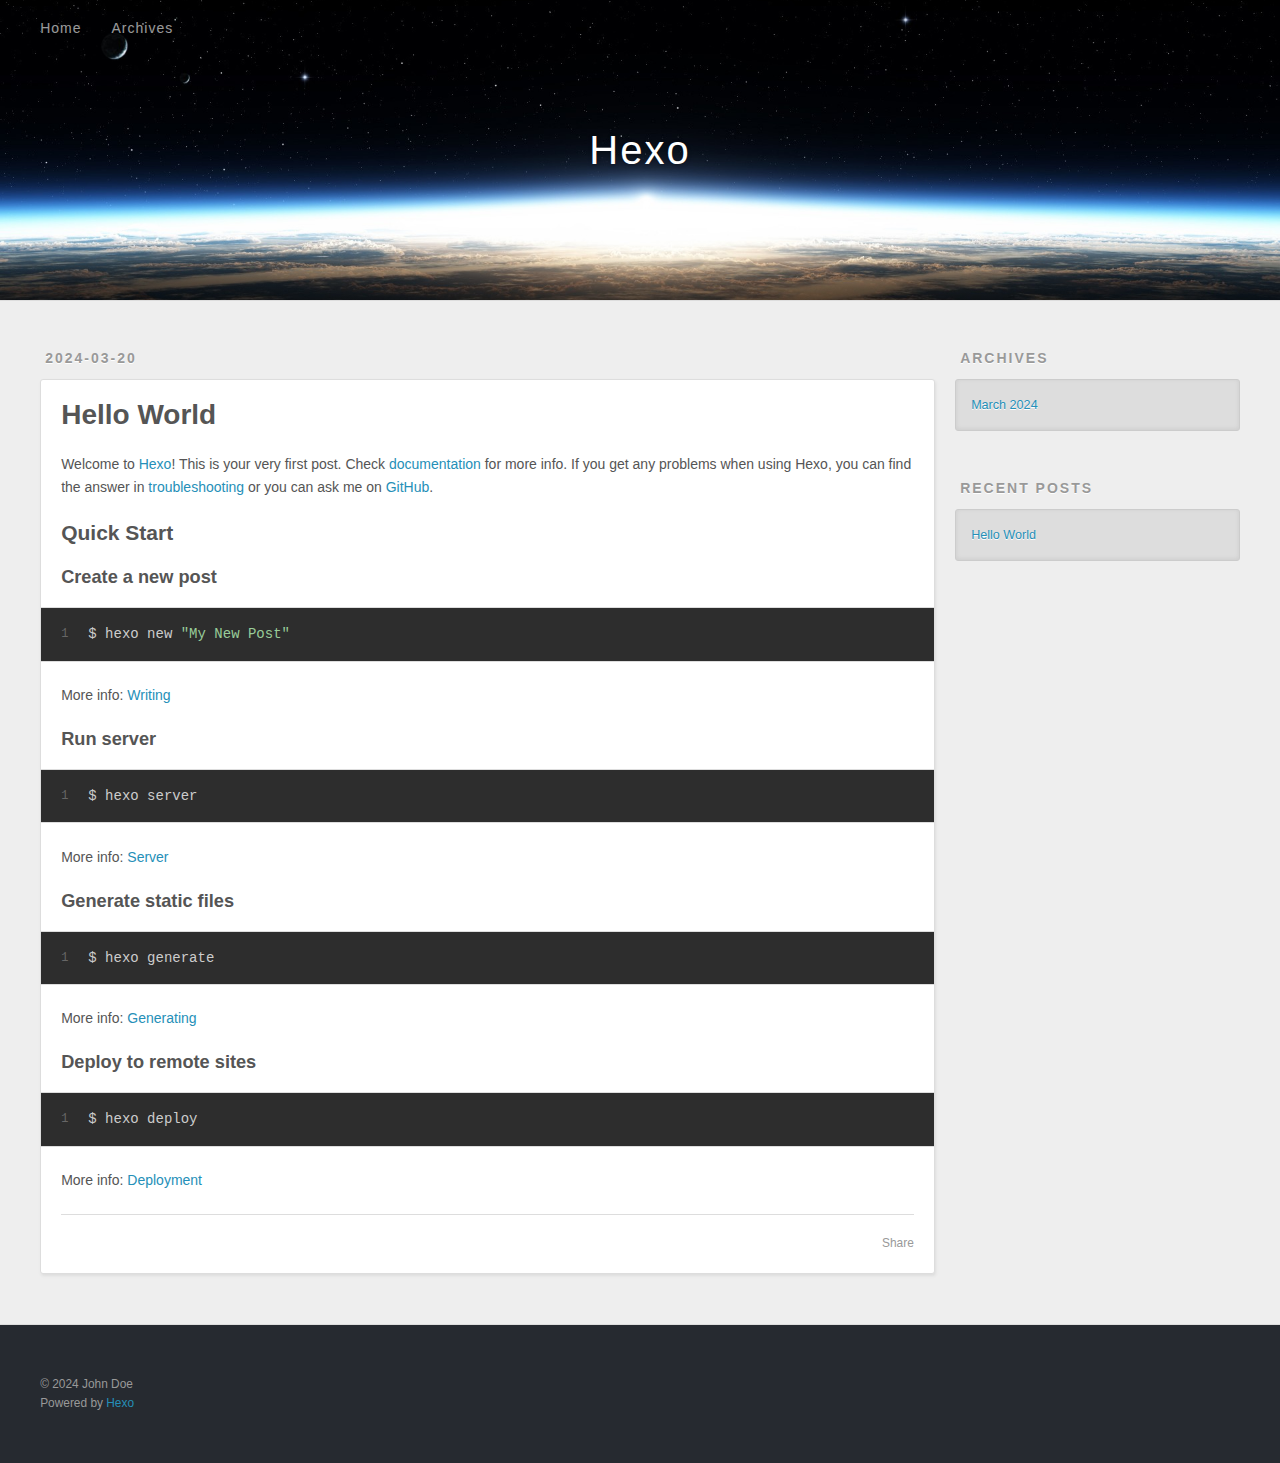
==== index.html @ 731381f6 "Site updated: 2024-03-20 02:01:49" ====
<!DOCTYPE html>
<html>
<head>
  <meta charset="utf-8">
  
  
  <title>Hexo</title>
  <meta name="viewport" content="width=device-width, initial-scale=1, shrink-to-fit=no">
  <meta property="og:type" content="website">
<meta property="og:title" content="Hexo">
<meta property="og:url" content="http://example.com/index.html">
<meta property="og:site_name" content="Hexo">
<meta property="og:locale" content="en_US">
<meta property="article:author" content="John Doe">
<meta name="twitter:card" content="summary">
  
    <link rel="alternate" href="/atom.xml" title="Hexo" type="application/atom+xml">
  
  
    <link rel="shortcut icon" href="/favicon.png">
  
  
  
<link rel="stylesheet" href="/css/style.css">

  
    
<link rel="stylesheet" href="/fancybox/jquery.fancybox.min.css">

  
  
<meta name="generator" content="Hexo 7.1.1"></head>

<body>
  <div id="container">
    <div id="wrap">
      <header id="header">
  <div id="banner"></div>
  <div id="header-outer" class="outer">
    <div id="header-title" class="inner">
      <h1 id="logo-wrap">
        <a href="/" id="logo">Hexo</a>
      </h1>
      
    </div>
    <div id="header-inner" class="inner">
      <nav id="main-nav">
        <a id="main-nav-toggle" class="nav-icon"><span class="fa fa-bars"></span></a>
        
          <a class="main-nav-link" href="/">Home</a>
        
          <a class="main-nav-link" href="/archives">Archives</a>
        
      </nav>
      <nav id="sub-nav">
        
        
          <a class="nav-icon" href="/atom.xml" title="RSS Feed"><span class="fa fa-rss"></span></a>
        
        <a class="nav-icon nav-search-btn" title="Search"><span class="fa fa-search"></span></a>
      </nav>
      <div id="search-form-wrap">
        <form action="//google.com/search" method="get" accept-charset="UTF-8" class="search-form"><input type="search" name="q" class="search-form-input" placeholder="Search"><button type="submit" class="search-form-submit">&#xF002;</button><input type="hidden" name="sitesearch" value="http://example.com"></form>
      </div>
    </div>
  </div>
</header>

      <div class="outer">
        <section id="main">
  
    <article id="post-hello-world" class="h-entry article article-type-post" itemprop="blogPost" itemscope itemtype="https://schema.org/BlogPosting">
  <div class="article-meta">
    <a href="/2024/03/20/hello-world/" class="article-date">
  <time class="dt-published" datetime="2024-03-19T17:47:12.770Z" itemprop="datePublished">2024-03-20</time>
</a>
    
  </div>
  <div class="article-inner">
    
    
      <header class="article-header">
        
  
    <h1 itemprop="name">
      <a class="p-name article-title" href="/2024/03/20/hello-world/">Hello World</a>
    </h1>
  

      </header>
    
    <div class="e-content article-entry" itemprop="articleBody">
      
        <p>Welcome to <a target="_blank" rel="noopener" href="https://hexo.io/">Hexo</a>! This is your very first post. Check <a target="_blank" rel="noopener" href="https://hexo.io/docs/">documentation</a> for more info. If you get any problems when using Hexo, you can find the answer in <a target="_blank" rel="noopener" href="https://hexo.io/docs/troubleshooting.html">troubleshooting</a> or you can ask me on <a target="_blank" rel="noopener" href="https://github.com/hexojs/hexo/issues">GitHub</a>.</p>
<h2 id="Quick-Start"><a href="#Quick-Start" class="headerlink" title="Quick Start"></a>Quick Start</h2><h3 id="Create-a-new-post"><a href="#Create-a-new-post" class="headerlink" title="Create a new post"></a>Create a new post</h3><figure class="highlight bash"><table><tr><td class="gutter"><pre><span class="line">1</span><br></pre></td><td class="code"><pre><span class="line">$ hexo new <span class="string">&quot;My New Post&quot;</span></span><br></pre></td></tr></table></figure>

<p>More info: <a target="_blank" rel="noopener" href="https://hexo.io/docs/writing.html">Writing</a></p>
<h3 id="Run-server"><a href="#Run-server" class="headerlink" title="Run server"></a>Run server</h3><figure class="highlight bash"><table><tr><td class="gutter"><pre><span class="line">1</span><br></pre></td><td class="code"><pre><span class="line">$ hexo server</span><br></pre></td></tr></table></figure>

<p>More info: <a target="_blank" rel="noopener" href="https://hexo.io/docs/server.html">Server</a></p>
<h3 id="Generate-static-files"><a href="#Generate-static-files" class="headerlink" title="Generate static files"></a>Generate static files</h3><figure class="highlight bash"><table><tr><td class="gutter"><pre><span class="line">1</span><br></pre></td><td class="code"><pre><span class="line">$ hexo generate</span><br></pre></td></tr></table></figure>

<p>More info: <a target="_blank" rel="noopener" href="https://hexo.io/docs/generating.html">Generating</a></p>
<h3 id="Deploy-to-remote-sites"><a href="#Deploy-to-remote-sites" class="headerlink" title="Deploy to remote sites"></a>Deploy to remote sites</h3><figure class="highlight bash"><table><tr><td class="gutter"><pre><span class="line">1</span><br></pre></td><td class="code"><pre><span class="line">$ hexo deploy</span><br></pre></td></tr></table></figure>

<p>More info: <a target="_blank" rel="noopener" href="https://hexo.io/docs/one-command-deployment.html">Deployment</a></p>

      
    </div>
    <footer class="article-footer">
      <a data-url="http://example.com/2024/03/20/hello-world/" data-id="cltyolpwd0000kov20898061k" data-title="Hello World" class="article-share-link"><span class="fa fa-share">Share</span></a>
      
      
      
    </footer>
  </div>
  
</article>



  


</section>
        
          <aside id="sidebar">
  
    

  
    

  
    
  
    
  <div class="widget-wrap">
    <h3 class="widget-title">Archives</h3>
    <div class="widget">
      <ul class="archive-list"><li class="archive-list-item"><a class="archive-list-link" href="/archives/2024/03/">March 2024</a></li></ul>
    </div>
  </div>


  
    
  <div class="widget-wrap">
    <h3 class="widget-title">Recent Posts</h3>
    <div class="widget">
      <ul>
        
          <li>
            <a href="/2024/03/20/hello-world/">Hello World</a>
          </li>
        
      </ul>
    </div>
  </div>

  
</aside>
        
      </div>
      <footer id="footer">
  
  <div class="outer">
    <div id="footer-info" class="inner">
      
      &copy; 2024 John Doe<br>
      Powered by <a href="https://hexo.io/" target="_blank">Hexo</a>
    </div>
  </div>
</footer>

    </div>
    <nav id="mobile-nav">
  
    <a href="/" class="mobile-nav-link">Home</a>
  
    <a href="/archives" class="mobile-nav-link">Archives</a>
  
</nav>
    


<script src="/js/jquery-3.6.4.min.js"></script>



  
<script src="/fancybox/jquery.fancybox.min.js"></script>




<script src="/js/script.js"></script>





  </div>
</body>
</html>
---- css/style.css ----
body {
  width: 100%;
}
body:before,
body:after {
  content: "";
  display: table;
}
body:after {
  clear: both;
}
html,
body,
div,
span,
applet,
object,
iframe,
h1,
h2,
h3,
h4,
h5,
h6,
p,
blockquote,
pre,
a,
abbr,
acronym,
address,
big,
cite,
code,
del,
dfn,
em,
img,
ins,
kbd,
q,
s,
samp,
small,
strike,
strong,
sub,
sup,
tt,
var,
dl,
dt,
dd,
ol,
ul,
li,
fieldset,
form,
label,
legend,
table,
caption,
tbody,
tfoot,
thead,
tr,
th,
td {
  margin: 0;
  padding: 0;
  border: 0;
  outline: 0;
  font-weight: inherit;
  font-style: inherit;
  font-family: inherit;
  font-size: 100%;
  vertical-align: baseline;
}
body {
  line-height: 1;
  color: #000;
  background: #fff;
}
ol,
ul {
  list-style: none;
}
table {
  border-collapse: separate;
  border-spacing: 0;
  vertical-align: middle;
}
caption,
th,
td {
  text-align: left;
  font-weight: normal;
  vertical-align: middle;
}
a img {
  border: none;
}
input,
button {
  margin: 0;
  padding: 0;
}
input::-moz-focus-inner,
button::-moz-focus-inner {
  border: 0;
  padding: 0;
}
html,
body,
#container {
  height: 100%;
}
body {
  background: #eee;
  font: 14px -apple-system, BlinkMacSystemFont, "Segoe UI", "Roboto", "Oxygen", "Ubuntu", "Cantarell", "Fira Sans", "Droid Sans", "Helvetica Neue", sans-serif;
  -webkit-text-size-adjust: 100%;
}
.outer {
  max-width: 1220px;
  margin: 0 auto;
  padding: 0 20px;
}
.outer:before,
.outer:after {
  content: "";
  display: table;
}
.outer:after {
  clear: both;
}
.inner {
  display: inline;
  float: left;
  width: 98.33333333333333%;
  margin: 0 0.833333333333333%;
}
.left,
.alignleft {
  float: left;
}
.right,
.alignright {
  float: right;
}
.clear {
  clear: both;
}
#container {
  position: relative;
}
.mobile-nav-on {
  overflow: hidden;
}
#wrap {
  height: 100%;
  width: 100%;
  position: absolute;
  top: 0;
  left: 0;
  -webkit-transition: 0.2s ease-out;
  -moz-transition: 0.2s ease-out;
  -ms-transition: 0.2s ease-out;
  transition: 0.2s ease-out;
  z-index: 1;
  background: #eee;
}
.mobile-nav-on #wrap {
  left: 280px;
}
@media screen and (min-width: 768px) {
  #main {
    display: inline;
    float: left;
    width: 73.33333333333333%;
    margin: 0 0.833333333333333%;
  }
}
.article-date,
.article-category-link,
.archive-year,
.widget-title {
  text-decoration: none;
  text-transform: uppercase;
  letter-spacing: 2px;
  color: #999;
  margin-bottom: 1em;
  margin-left: 5px;
  line-height: 1em;
  text-shadow: 0 1px #fff;
  font-weight: bold;
}
.article-inner,
.archive-article-inner {
  background: #fff;
  -webkit-box-shadow: 1px 2px 3px #ddd;
  box-shadow: 1px 2px 3px #ddd;
  border: 1px solid #ddd;
  border-radius: 3px;
}
.article-entry h1,
.widget h1 {
  font-size: 2em;
}
.article-entry h2,
.widget h2 {
  font-size: 1.5em;
}
.article-entry h3,
.widget h3 {
  font-size: 1.3em;
}
.article-entry h4,
.widget h4 {
  font-size: 1.2em;
}
.article-entry h5,
.widget h5 {
  font-size: 1em;
}
.article-entry h6,
.widget h6 {
  font-size: 1em;
  color: #999;
}
.article-entry hr,
.widget hr {
  border: 1px dashed #ddd;
}
.article-entry strong,
.widget strong {
  font-weight: bold;
}
.article-entry em,
.widget em,
.article-entry cite,
.widget cite {
  font-style: italic;
}
.article-entry sup,
.widget sup,
.article-entry sub,
.widget sub {
  font-size: 0.75em;
  line-height: 0;
  position: relative;
  vertical-align: baseline;
}
.article-entry sup,
.widget sup {
  top: -0.5em;
}
.article-entry sub,
.widget sub {
  bottom: -0.2em;
}
.article-entry small,
.widget small {
  font-size: 0.85em;
}
.article-entry acronym,
.widget acronym,
.article-entry abbr,
.widget abbr {
  border-bottom: 1px dotted;
}
.article-entry ul,
.widget ul,
.article-entry ol,
.widget ol,
.article-entry dl,
.widget dl {
  margin: 0 20px;
  line-height: 1.6em;
}
.article-entry ul ul,
.widget ul ul,
.article-entry ol ul,
.widget ol ul,
.article-entry ul ol,
.widget ul ol,
.article-entry ol ol,
.widget ol ol {
  margin-top: 0;
  margin-bottom: 0;
}
.article-entry ul,
.widget ul {
  list-style: disc;
}
.article-entry ol,
.widget ol {
  list-style: decimal;
}
.article-entry dt,
.widget dt {
  font-weight: bold;
}
#header {
  height: 300px;
  position: relative;
  border-bottom: 1px solid #ddd;
}
#header:before,
#header:after {
  content: "";
  position: absolute;
  left: 0;
  right: 0;
  height: 40px;
}
#header:before {
  top: 0;
  background: -webkit-linear-gradient(rgba(0,0,0,0.2), transparent);
  background: -moz-linear-gradient(rgba(0,0,0,0.2), transparent);
  background: -ms-linear-gradient(rgba(0,0,0,0.2), transparent);
  background: linear-gradient(rgba(0,0,0,0.2), transparent);
}
#header:after {
  bottom: 0;
  background: -webkit-linear-gradient(transparent, rgba(0,0,0,0.2));
  background: -moz-linear-gradient(transparent, rgba(0,0,0,0.2));
  background: -ms-linear-gradient(transparent, rgba(0,0,0,0.2));
  background: linear-gradient(transparent, rgba(0,0,0,0.2));
}
#header-outer {
  height: 100%;
  position: relative;
}
#header-inner {
  position: relative;
  overflow: hidden;
}
#banner {
  position: absolute;
  top: 0;
  left: 0;
  width: 100%;
  height: 100%;
  background: url("images/banner.jpg") center #000;
  background-size: cover;
  z-index: -1;
}
#header-title {
  text-align: center;
  height: 40px;
  position: absolute;
  top: 50%;
  left: 0;
  margin-top: -20px;
}
#logo,
#subtitle {
  text-decoration: none;
  color: #fff;
  font-weight: 300;
  text-shadow: 0 1px 4px rgba(0,0,0,0.3);
}
#logo {
  font-size: 40px;
  line-height: 40px;
  letter-spacing: 2px;
}
#subtitle {
  font-size: 16px;
  line-height: 16px;
  letter-spacing: 1px;
}
#subtitle-wrap {
  margin-top: 16px;
}
#main-nav {
  float: left;
  margin-left: -15px;
}
.nav-icon,
.main-nav-link {
  float: left;
  color: #fff;
  opacity: 0.6;
  text-decoration: none;
  text-shadow: 0 1px rgba(0,0,0,0.2);
  -webkit-transition: opacity 0.2s;
  -moz-transition: opacity 0.2s;
  -ms-transition: opacity 0.2s;
  transition: opacity 0.2s;
  display: block;
  padding: 20px 15px;
}
.nav-icon:hover,
.main-nav-link:hover {
  opacity: 1;
}
.nav-icon {
  text-align: center;
  font-size: 14px;
  width: 14px;
  height: 14px;
  padding: 20px 15px;
  position: relative;
  cursor: pointer;
}
.main-nav-link {
  font-weight: 300;
  letter-spacing: 1px;
}
@media screen and (max-width: 479px) {
  .main-nav-link {
    display: none;
  }
}
#main-nav-toggle {
  display: none;
}
@media screen and (max-width: 479px) {
  #main-nav-toggle {
    display: block;
  }
}
#sub-nav {
  float: right;
  margin-right: -15px;
}
#search-form-wrap {
  position: absolute;
  top: 15px;
  width: 150px;
  height: 30px;
  right: -150px;
  opacity: 0;
  -webkit-transition: 0.2s ease-out;
  -moz-transition: 0.2s ease-out;
  -ms-transition: 0.2s ease-out;
  transition: 0.2s ease-out;
}
#search-form-wrap.on {
  opacity: 1;
  right: 0;
}
@media screen and (max-width: 479px) {
  #search-form-wrap {
    width: 100%;
    right: -100%;
  }
}
.search-form {
  position: absolute;
  top: 0;
  left: 0;
  right: 0;
  background: #fff;
  padding: 5px 15px;
  border-radius: 15px;
  -webkit-box-shadow: 0 0 10px rgba(0,0,0,0.3);
  box-shadow: 0 0 10px rgba(0,0,0,0.3);
}
.search-form-input {
  border: none;
  background: none;
  color: #555;
  width: 100%;
  font: 13px -apple-system, BlinkMacSystemFont, "Segoe UI", "Roboto", "Oxygen", "Ubuntu", "Cantarell", "Fira Sans", "Droid Sans", "Helvetica Neue", sans-serif;
  outline: none;
}
.search-form-input::-webkit-search-results-decoration,
.search-form-input::-webkit-search-cancel-button {
  -webkit-appearance: none;
}
.search-form-submit {
  position: absolute;
  top: 50%;
  right: 10px;
  margin-top: -7px;
  font: 13px ForkAwesome;
  border: none;
  background: none;
  color: #bbb;
  cursor: pointer;
}
.search-form-submit:hover,
.search-form-submit:focus {
  color: #777;
}
.article {
  margin: 50px 0;
}
.article-inner {
  overflow: hidden;
}
.article-meta:before,
.article-meta:after {
  content: "";
  display: table;
}
.article-meta:after {
  clear: both;
}
.article-date {
  float: left;
}
.article-category {
  float: left;
  line-height: 1em;
  color: #ccc;
  text-shadow: 0 1px #fff;
  margin-left: 8px;
}
.article-category:before {
  content: "\2022";
}
.article-category-link {
  margin: 0 12px 1em;
}
.article-header {
  padding: 20px 20px 0;
}
.article-title {
  text-decoration: none;
  font-size: 2em;
  font-weight: bold;
  color: #555;
  line-height: 1.1em;
  -webkit-transition: color 0.2s;
  -moz-transition: color 0.2s;
  -ms-transition: color 0.2s;
  transition: color 0.2s;
}
a.article-title:hover {
  color: #258fb8;
}
.article-entry {
  color: #555;
  padding: 0 20px;
}
.article-entry:before,
.article-entry:after {
  content: "";
  display: table;
}
.article-entry:after {
  clear: both;
}
.article-entry p,
.article-entry table {
  line-height: 1.6em;
  margin: 1.6em 0;
}
.article-entry h1,
.article-entry h2,
.article-entry h3,
.article-entry h4,
.article-entry h5,
.article-entry h6 {
  font-weight: bold;
}
.article-entry h1,
.article-entry h2,
.article-entry h3,
.article-entry h4,
.article-entry h5,
.article-entry h6 {
  line-height: 1.1em;
  margin: 1.1em 0;
}
.article-entry a {
  color: #258fb8;
  text-decoration: none;
}
.article-entry a:hover {
  text-decoration: underline;
}
.article-entry ul,
.article-entry ol,
.article-entry dl {
  margin-top: 1.6em;
  margin-bottom: 1.6em;
}
.article-entry img,
.article-entry video {
  max-width: 100%;
  height: auto;
  display: block;
  margin: auto;
}
.article-entry iframe {
  border: none;
}
.article-entry table {
  width: 100%;
  border-collapse: collapse;
  border-spacing: 0;
}
.article-entry th {
  font-weight: bold;
  border-bottom: 3px solid #ddd;
  padding-bottom: 0.5em;
}
.article-entry td {
  border-bottom: 1px solid #ddd;
  padding: 10px 0;
}
.article-entry blockquote {
  font-family: Georgia, "Times New Roman", serif;
  margin: 1.6em 20px;
  text-align: center;
}
.article-entry blockquote footer {
  font-size: 14px;
  margin: 1.6em 0;
  font-family: -apple-system, BlinkMacSystemFont, "Segoe UI", "Roboto", "Oxygen", "Ubuntu", "Cantarell", "Fira Sans", "Droid Sans", "Helvetica Neue", sans-serif;
}
.article-entry blockquote footer cite:before {
  content: "—";
  padding: 0 0.5em;
}
.article-entry .pullquote {
  text-align: left;
  width: 45%;
  margin: 0;
}
.article-entry .pullquote.left {
  margin-left: 0.5em;
  margin-right: 1em;
}
.article-entry .pullquote.right {
  margin-right: 0.5em;
  margin-left: 1em;
}
.article-entry .caption {
  color: #999;
  display: block;
  font-size: 0.9em;
  margin-top: 0.5em;
  position: relative;
  text-align: center;
}
.article-entry .video-container {
  position: relative;
  padding-top: 56.25%;
  height: 0;
  overflow: hidden;
}
.article-entry .video-container iframe,
.article-entry .video-container object,
.article-entry .video-container embed {
  position: absolute;
  top: 0;
  left: 0;
  width: 100%;
  height: 100%;
  margin-top: 0;
}
.article-more-link a {
  display: inline-block;
  line-height: 1em;
  padding: 6px 15px;
  border-radius: 15px;
  background: #eee;
  color: #999;
  text-shadow: 0 1px #fff;
  text-decoration: none;
}
.article-more-link a:hover {
  background: #258fb8;
  color: #fff;
  text-decoration: none;
  text-shadow: 0 1px #1e7293;
}
.article-footer {
  font-size: 0.85em;
  line-height: 1.6em;
  border-top: 1px solid #ddd;
  padding-top: 1.6em;
  margin: 0 20px 20px;
}
.article-footer:before,
.article-footer:after {
  content: "";
  display: table;
}
.article-footer:after {
  clear: both;
}
.article-footer a {
  color: #999;
  text-decoration: none;
}
.article-footer a:hover {
  color: #555;
}
.article-tag-list-item {
  float: left;
  margin-right: 10px;
}
.article-tag-list-link:before {
  content: "#";
}
.article-comment-link {
  float: right;
}
.article-comment-link:before {
  padding-right: 8px;
}
.article-share-link {
  cursor: pointer;
  float: right;
  margin-left: 20px;
}
.article-share-link:before {
  padding-right: 6px;
}
#article-nav {
  position: relative;
}
#article-nav:before,
#article-nav:after {
  content: "";
  display: table;
}
#article-nav:after {
  clear: both;
}
@media screen and (min-width: 768px) {
  #article-nav {
    margin: 50px 0;
  }
  #article-nav:before {
    width: 8px;
    height: 8px;
    position: absolute;
    top: 50%;
    left: 50%;
    margin-top: -4px;
    margin-left: -4px;
    content: "";
    border-radius: 50%;
    background: #ddd;
    -webkit-box-shadow: 0 1px 2px #fff;
    box-shadow: 0 1px 2px #fff;
  }
}
.article-nav-link-wrap {
  text-decoration: none;
  text-shadow: 0 1px #fff;
  color: #999;
  -webkit-box-sizing: border-box;
  -moz-box-sizing: border-box;
  box-sizing: border-box;
  margin-top: 50px;
  text-align: center;
  display: block;
}
.article-nav-link-wrap:hover {
  color: #555;
}
@media screen and (min-width: 768px) {
  .article-nav-link-wrap {
    width: 50%;
    margin-top: 0;
  }
}
@media screen and (min-width: 768px) {
  #article-nav-newer {
    float: left;
    text-align: right;
    padding-right: 20px;
  }
}
@media screen and (min-width: 768px) {
  #article-nav-older {
    float: right;
    text-align: left;
    padding-left: 20px;
  }
}
.article-nav-caption {
  text-transform: uppercase;
  letter-spacing: 2px;
  color: #ddd;
  line-height: 1em;
  font-weight: bold;
}
#article-nav-newer .article-nav-caption {
  margin-right: -2px;
}
.article-nav-title {
  font-size: 0.85em;
  line-height: 1.6em;
  margin-top: 0.5em;
}
.article-share-box {
  position: absolute;
  display: none;
  background: #fff;
  -webkit-box-shadow: 1px 2px 10px rgba(0,0,0,0.2);
  box-shadow: 1px 2px 10px rgba(0,0,0,0.2);
  border-radius: 3px;
  margin-left: -145px;
  overflow: hidden;
  z-index: 1;
}
.article-share-box.on {
  display: block;
}
.article-share-input {
  width: 100%;
  background: none;
  -webkit-box-sizing: border-box;
  -moz-box-sizing: border-box;
  box-sizing: border-box;
  font: 14px -apple-system, BlinkMacSystemFont, "Segoe UI", "Roboto", "Oxygen", "Ubuntu", "Cantarell", "Fira Sans", "Droid Sans", "Helvetica Neue", sans-serif;
  padding: 0 15px;
  color: #555;
  outline: none;
  border: 1px solid #ddd;
  border-radius: 3px 3px 0 0;
  height: 36px;
  line-height: 36px;
}
.article-share-links {
  background: #eee;
}
.article-share-links:before,
.article-share-links:after {
  content: "";
  display: table;
}
.article-share-links:after {
  clear: both;
}
.article-share-twitter,
.article-share-facebook,
.article-share-pinterest,
.article-share-linkedin {
  width: 50px;
  height: 36px;
  display: block;
  float: left;
  position: relative;
  color: #999;
  text-shadow: 0 1px #fff;
}
.article-share-twitter:before,
.article-share-facebook:before,
.article-share-pinterest:before,
.article-share-linkedin:before {
  font-size: 20px;
  width: 20px;
  height: 20px;
  position: absolute;
  top: 50%;
  left: 50%;
  margin-top: -10px;
  margin-left: -10px;
  text-align: center;
}
.article-share-twitter:hover,
.article-share-facebook:hover,
.article-share-pinterest:hover,
.article-share-linkedin:hover {
  color: #fff;
}
.article-share-twitter:hover {
  background: #00aced;
  text-shadow: 0 1px #008abe;
}
.article-share-facebook:hover {
  background: #3b5998;
  text-shadow: 0 1px #2f477a;
}
.article-share-pinterest:hover {
  background: #cb2027;
  text-shadow: 0 1px #a21a1f;
}
.article-share-linkedin:hover {
  background: #0077b5;
  text-shadow: 0 1px #005f91;
}
.article-gallery {
  background: #000;
  position: relative;
}
.article-gallery-photos {
  position: relative;
  overflow: hidden;
}
.article-gallery-img {
  display: none;
  max-width: 100%;
}
.article-gallery-img:first-child {
  display: block;
}
.article-gallery-img.loaded {
  position: absolute;
  display: block;
}
.article-gallery-img img {
  display: block;
  max-width: 100%;
  margin: 0 auto;
}
#comments {
  background: #fff;
  -webkit-box-shadow: 1px 2px 3px #ddd;
  box-shadow: 1px 2px 3px #ddd;
  padding: 20px;
  border: 1px solid #ddd;
  border-radius: 3px;
  margin: 50px 0;
}
#comments a {
  color: #258fb8;
}
.archives-wrap {
  margin: 50px 0;
}
.archives:before,
.archives:after {
  content: "";
  display: table;
}
.archives:after {
  clear: both;
}
.archive-year-wrap {
  margin-bottom: 1em;
}
.archives {
  -webkit-column-gap: 10px;
  -moz-column-gap: 10px;
  column-gap: 10px;
}
@media screen and (min-width: 480px) and (max-width: 767px) {
  .archives {
    -webkit-column-count: 2;
    -moz-column-count: 2;
    column-count: 2;
  }
}
@media screen and (min-width: 768px) {
  .archives {
    -webkit-column-count: 3;
    -moz-column-count: 3;
    column-count: 3;
  }
}
.archive-article {
  -webkit-column-break-inside: avoid;
  page-break-inside: avoid;
  overflow: hidden;
  break-inside: avoid-column;
}
.archive-article-inner {
  padding: 10px;
  margin-bottom: 15px;
}
.archive-article-title {
  text-decoration: none;
  font-weight: bold;
  color: #555;
  -webkit-transition: color 0.2s;
  -moz-transition: color 0.2s;
  -ms-transition: color 0.2s;
  transition: color 0.2s;
  line-height: 1.6em;
}
.archive-article-title:hover {
  color: #258fb8;
}
.archive-article-footer {
  margin-top: 1em;
}
.archive-article-date {
  color: #999;
  text-decoration: none;
  font-size: 0.85em;
  line-height: 1em;
  margin-bottom: 0.5em;
  display: block;
}
#page-nav {
  margin: 50px auto;
  background: #fff;
  -webkit-box-shadow: 1px 2px 3px #ddd;
  box-shadow: 1px 2px 3px #ddd;
  border: 1px solid #ddd;
  border-radius: 3px;
  text-align: center;
  color: #999;
  overflow: hidden;
}
#page-nav:before,
#page-nav:after {
  content: "";
  display: table;
}
#page-nav:after {
  clear: both;
}
#page-nav a,
#page-nav span {
  padding: 10px 20px;
  line-height: 1;
  height: 2ex;
}
#page-nav a {
  color: #999;
  text-decoration: none;
}
#page-nav a:hover {
  background: #999;
  color: #fff;
}
#page-nav .prev {
  float: left;
}
#page-nav .next {
  float: right;
}
#page-nav .page-number {
  display: inline-block;
}
@media screen and (max-width: 479px) {
  #page-nav .page-number {
    display: none;
  }
}
#page-nav .current {
  color: #555;
  font-weight: bold;
}
#page-nav .space {
  color: #ddd;
}
#footer {
  background: #262a30;
  padding: 50px 0;
  border-top: 1px solid #ddd;
  color: #999;
}
#footer a {
  color: #258fb8;
  text-decoration: none;
}
#footer a:hover {
  text-decoration: underline;
}
#footer-info {
  line-height: 1.6em;
  font-size: 0.85em;
}
.article-entry pre,
.article-entry .highlight {
  background: #2d2d2d;
  margin: 0 -20px;
  padding: 15px 20px;
  border-style: solid;
  border-color: #ddd;
  border-width: 1px 0;
  overflow: auto;
  color: #ccc;
  line-height: 22.400000000000002px;
}
.article-entry .highlight .gutter pre,
.article-entry .gist .gist-file .gist-data .line-numbers {
  color: #666;
  font-size: 0.85em;
}
.article-entry pre,
.article-entry code {
  font-family: "Source Code Pro", Consolas, Monaco, Menlo, Consolas, monospace;
}
.article-entry code {
  background: #eee;
  text-shadow: 0 1px #fff;
  padding: 0 0.3em;
}
.article-entry pre code {
  background: none;
  text-shadow: none;
  padding: 0;
}
.article-entry .highlight pre {
  border: none;
  margin: 0;
  padding: 0;
}
.article-entry .highlight table {
  margin: 0;
  width: auto;
}
.article-entry .highlight td {
  border: none;
  padding: 0;
}
.article-entry .highlight figcaption {
  font-size: 0.85em;
  color: #999;
  line-height: 1em;
  margin-bottom: 1em;
}
.article-entry .highlight figcaption:before,
.article-entry .highlight figcaption:after {
  content: "";
  display: table;
}
.article-entry .highlight figcaption:after {
  clear: both;
}
.article-entry .highlight figcaption a {
  float: right;
}
.article-entry .highlight .gutter {
  -moz-user-select: none;
  -ms-user-select: none;
  -webkit-user-select: none;
  -webkit-user-select: none;
  -moz-user-select: none;
  -ms-user-select: none;
  user-select: none;
}
.article-entry .highlight .gutter pre {
  text-align: right;
  padding-right: 20px;
}
.article-entry .highlight .line {
  height: 22.400000000000002px;
}
.article-entry .highlight .line.marked {
  background: #515151;
}
.article-entry .gist {
  margin: 0 -20px;
  border-style: solid;
  border-color: #ddd;
  border-width: 1px 0;
  background: #2d2d2d;
  padding: 15px 20px 15px 0;
}
.article-entry .gist .gist-file {
  border: none;
  font-family: "Source Code Pro", Consolas, Monaco, Menlo, Consolas, monospace;
  margin: 0;
}
.article-entry .gist .gist-file .gist-data {
  background: none;
  border: none;
}
.article-entry .gist .gist-file .gist-data .line-numbers {
  background: none;
  border: none;
  padding: 0 20px 0 0;
}
.article-entry .gist .gist-file .gist-data .line-data {
  padding: 0 !important;
}
.article-entry .gist .gist-file .highlight {
  margin: 0;
  padding: 0;
  border: none;
}
.article-entry .gist .gist-file .gist-meta {
  background: #2d2d2d;
  color: #999;
  font: 0.85em -apple-system, BlinkMacSystemFont, "Segoe UI", "Roboto", "Oxygen", "Ubuntu", "Cantarell", "Fira Sans", "Droid Sans", "Helvetica Neue", sans-serif;
  text-shadow: 0 0;
  padding: 0;
  margin-top: 1em;
  margin-left: 20px;
}
.article-entry .gist .gist-file .gist-meta a {
  color: #258fb8;
  font-weight: normal;
}
.article-entry .gist .gist-file .gist-meta a:hover {
  text-decoration: underline;
}
pre .comment,
pre .title {
  color: #999;
}
pre .variable,
pre .attribute,
pre .tag,
pre .regexp,
pre .ruby .constant,
pre .xml .tag .title,
pre .xml .pi,
pre .xml .doctype,
pre .html .doctype,
pre .css .id,
pre .css .class,
pre .css .pseudo {
  color: #f2777a;
}
pre .number,
pre .preprocessor,
pre .built_in,
pre .literal,
pre .params,
pre .constant {
  color: #f99157;
}
pre .class,
pre .ruby .class .title,
pre .css .rules .attribute {
  color: #9c9;
}
pre .string,
pre .value,
pre .inheritance,
pre .header,
pre .ruby .symbol,
pre .xml .cdata {
  color: #9c9;
}
pre .css .hexcolor {
  color: #6cc;
}
pre .function,
pre .python .decorator,
pre .python .title,
pre .ruby .function .title,
pre .ruby .title .keyword,
pre .perl .sub,
pre .javascript .title,
pre .coffeescript .title {
  color: #69c;
}
pre .keyword,
pre .javascript .function {
  color: #c9c;
}
@media screen and (max-width: 479px) {
  #mobile-nav {
    position: absolute;
    top: 0;
    left: 0;
    width: 280px;
    height: 100%;
    background: #191919;
    border-right: 1px solid #fff;
  }
}
@media screen and (max-width: 479px) {
  .mobile-nav-link {
    display: block;
    color: #999;
    text-decoration: none;
    padding: 15px 20px;
    font-weight: bold;
  }
  .mobile-nav-link:hover {
    color: #fff;
  }
}
@media screen and (min-width: 768px) {
  #sidebar {
    display: inline;
    float: left;
    width: 23.333333333333332%;
    margin: 0 0.833333333333333%;
  }
}
.widget-wrap {
  margin: 50px 0;
}
.widget {
  color: #777;
  text-shadow: 0 1px #fff;
  background: #ddd;
  -webkit-box-shadow: 0 -1px 4px #ccc inset;
  box-shadow: 0 -1px 4px #ccc inset;
  border: 1px solid #ccc;
  padding: 15px;
  border-radius: 3px;
}
.widget a {
  color: #258fb8;
  text-decoration: none;
}
.widget a:hover {
  text-decoration: underline;
}
.widget ul ul,
.widget ol ul,
.widget dl ul,
.widget ul ol,
.widget ol ol,
.widget dl ol,
.widget ul dl,
.widget ol dl,
.widget dl dl {
  margin-left: 15px;
  list-style: disc;
}
.widget {
  line-height: 1.6em;
  word-wrap: break-word;
  font-size: 0.9em;
}
.widget ul,
.widget ol {
  list-style: none;
  margin: 0;
}
.widget ul ul,
.widget ol ul,
.widget ul ol,
.widget ol ol {
  margin: 0 20px;
}
.widget ul ul,
.widget ol ul {
  list-style: disc;
}
.widget ul ol,
.widget ol ol {
  list-style: decimal;
}
.category-list-count,
.tag-list-count,
.archive-list-count {
  padding-left: 5px;
  color: #999;
  font-size: 0.85em;
}
.category-list-count:before,
.tag-list-count:before,
.archive-list-count:before {
  content: "(";
}
.category-list-count:after,
.tag-list-count:after,
.archive-list-count:after {
  content: ")";
}
.tagcloud a {
  margin-right: 5px;
  display: inline-block;
}
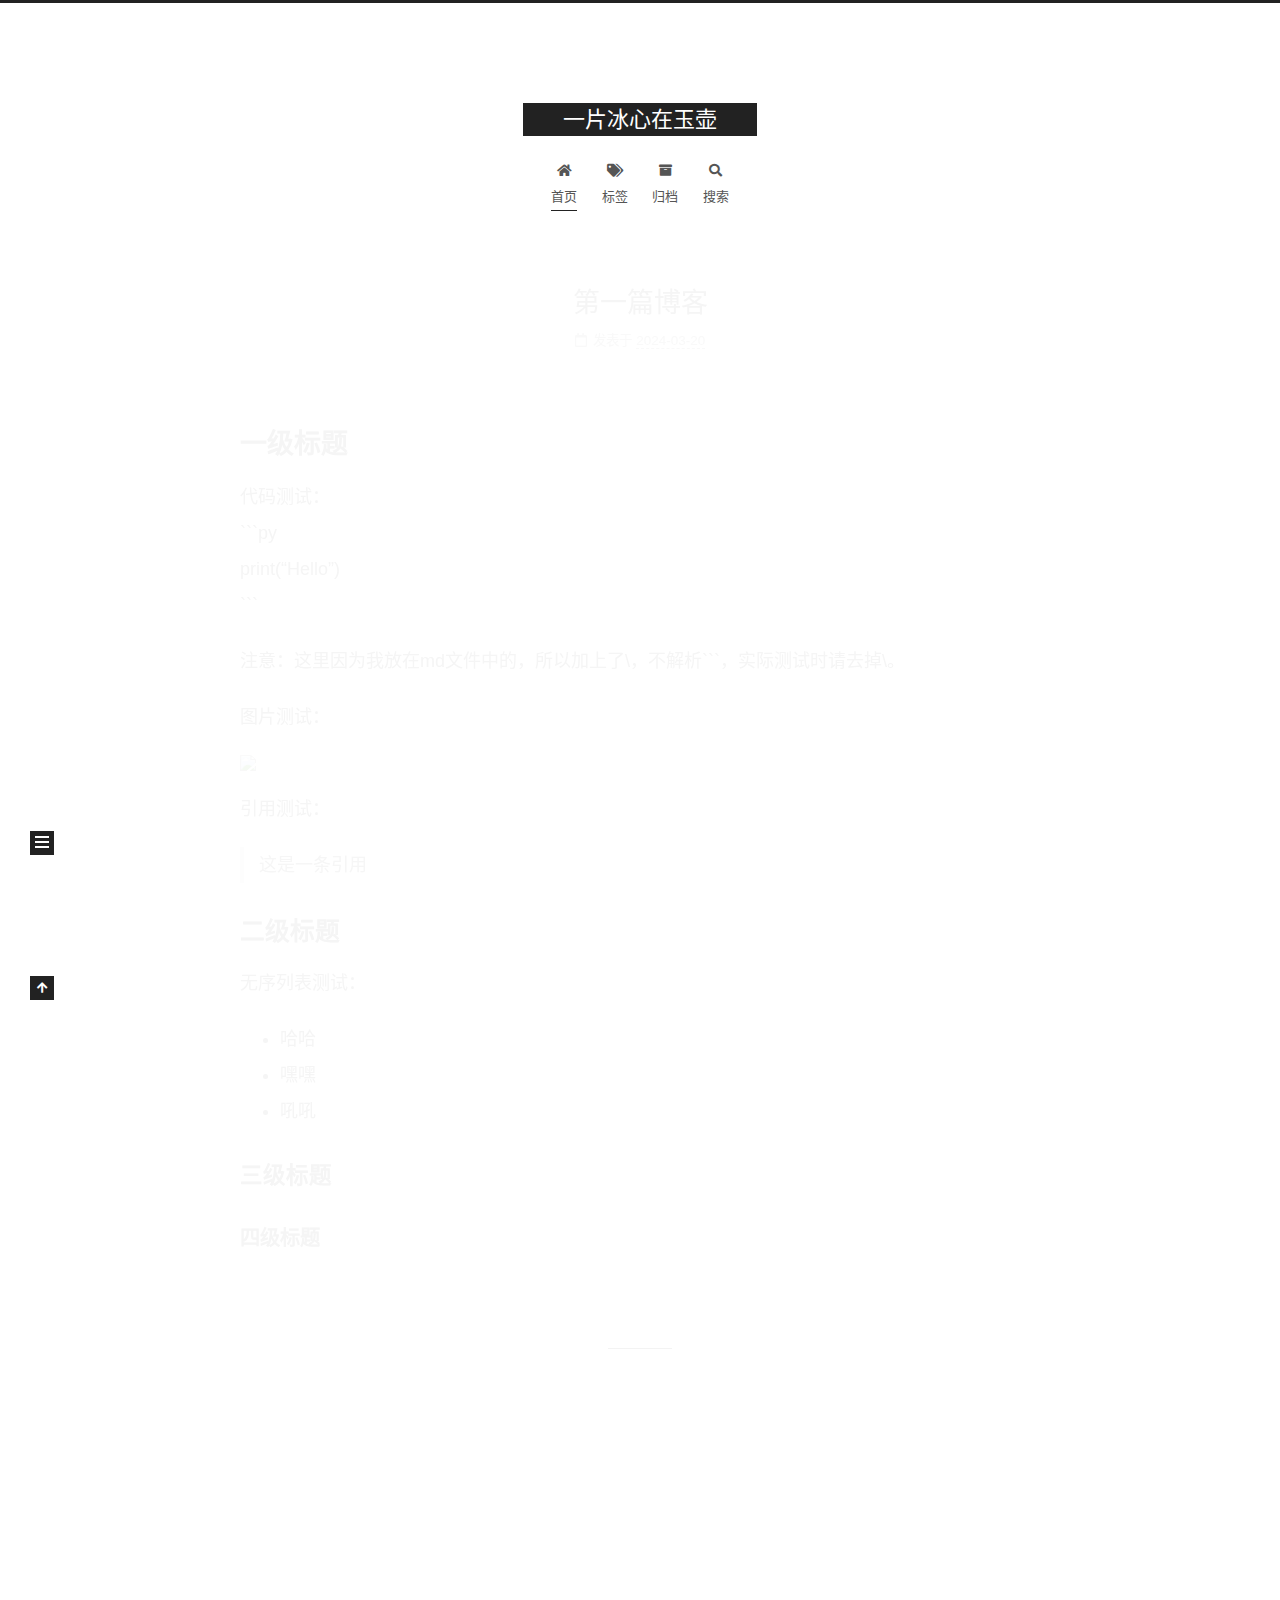
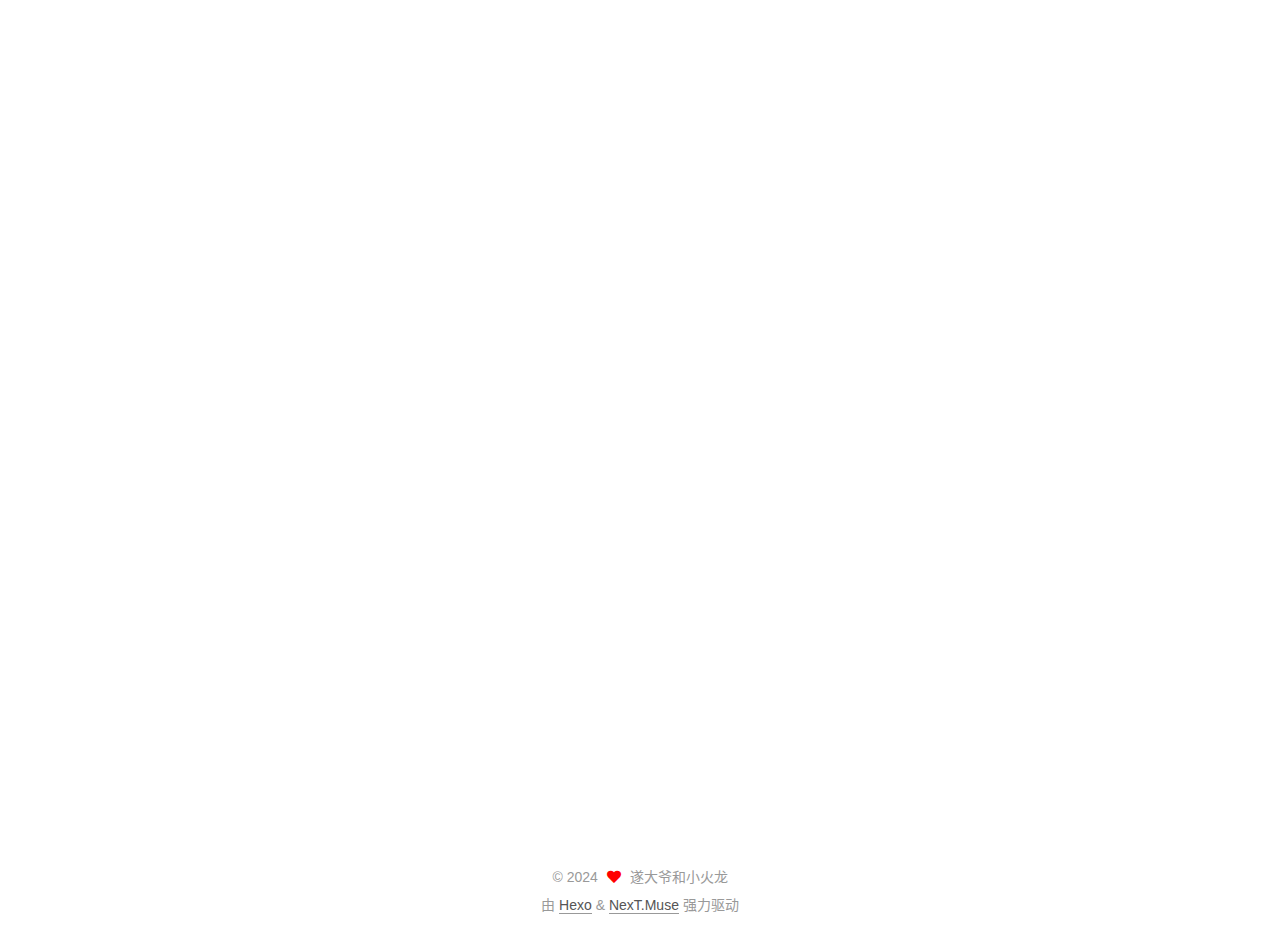
==== commit b15c401b: "Site updated: 2024-03-21 20:55:12" ====
--- a/index.html
+++ b/index.html
@@ -1,97 +1,301 @@
 <!DOCTYPE html>
-<html>
+<html lang="zh-CN">
 <head>
-  <meta charset="utf-8">
-  
-  
-  <title>Hexo</title>
-  <meta name="viewport" content="width=device-width, initial-scale=1, shrink-to-fit=no">
+  <meta charset="UTF-8">
+<meta name="viewport" content="width=device-width, initial-scale=1, maximum-scale=2">
+<meta name="theme-color" content="#222">
+<meta name="generator" content="Hexo 7.1.1">
+  <link rel="apple-touch-icon" sizes="180x180" href="/images/apple-touch-icon-next.png">
+  <link rel="icon" type="image/png" sizes="32x32" href="/images/favicon-32x32-next.png">
+  <link rel="icon" type="image/png" sizes="16x16" href="/images/favicon-16x16-next.png">
+  <link rel="mask-icon" href="/images/logo.svg" color="#222">
+
+<link rel="stylesheet" href="/css/main.css">
+
+
+<link rel="stylesheet" href="/lib/font-awesome/css/all.min.css">
+
+<script id="hexo-configurations">
+    var NexT = window.NexT || {};
+    var CONFIG = {"hostname":"example.com","root":"/","scheme":"Muse","version":"7.8.0","exturl":false,"sidebar":{"position":"left","display":"post","padding":18,"offset":12,"onmobile":false},"copycode":{"enable":false,"show_result":false,"style":null},"back2top":{"enable":true,"sidebar":false,"scrollpercent":false},"bookmark":{"enable":false,"color":"#222","save":"auto"},"fancybox":false,"mediumzoom":false,"lazyload":false,"pangu":false,"comments":{"style":"tabs","active":null,"storage":true,"lazyload":false,"nav":null},"algolia":{"hits":{"per_page":10},"labels":{"input_placeholder":"Search for Posts","hits_empty":"We didn't find any results for the search: ${query}","hits_stats":"${hits} results found in ${time} ms"}},"localsearch":{"enable":true,"trigger":"auto","top_n_per_article":1,"unescape":false,"preload":false},"motion":{"enable":true,"async":false,"transition":{"post_block":"fadeIn","post_header":"slideDownIn","post_body":"slideDownIn","coll_header":"slideLeftIn","sidebar":"slideUpIn"}},"path":"search.xml"};
+  </script>
+
   <meta property="og:type" content="website">
-<meta property="og:title" content="Hexo">
+<meta property="og:title" content="一片冰心在玉壶">
 <meta property="og:url" content="http://example.com/index.html">
-<meta property="og:site_name" content="Hexo">
-<meta property="og:locale" content="en_US">
-<meta property="article:author" content="John Doe">
+<meta property="og:site_name" content="一片冰心在玉壶">
+<meta property="og:locale" content="zh_CN">
+<meta property="article:author" content="遂大爷和小火龙">
 <meta name="twitter:card" content="summary">
-  
-    <link rel="alternate" href="/atom.xml" title="Hexo" type="application/atom+xml">
-  
-  
-    <link rel="shortcut icon" href="/favicon.png">
-  
-  
-  
-<link rel="stylesheet" href="/css/style.css">
-
-  
-    
-<link rel="stylesheet" href="/fancybox/jquery.fancybox.min.css">
-
-  
-  
-<meta name="generator" content="Hexo 7.1.1"></head>
-
-<body>
-  <div id="container">
-    <div id="wrap">
-      <header id="header">
-  <div id="banner"></div>
-  <div id="header-outer" class="outer">
-    <div id="header-title" class="inner">
-      <h1 id="logo-wrap">
-        <a href="/" id="logo">Hexo</a>
-      </h1>
-      
-    </div>
-    <div id="header-inner" class="inner">
-      <nav id="main-nav">
-        <a id="main-nav-toggle" class="nav-icon"><span class="fa fa-bars"></span></a>
-        
-          <a class="main-nav-link" href="/">Home</a>
-        
-          <a class="main-nav-link" href="/archives">Archives</a>
-        
-      </nav>
-      <nav id="sub-nav">
-        
-        
-          <a class="nav-icon" href="/atom.xml" title="RSS Feed"><span class="fa fa-rss"></span></a>
-        
-        <a class="nav-icon nav-search-btn" title="Search"><span class="fa fa-search"></span></a>
-      </nav>
-      <div id="search-form-wrap">
-        <form action="//google.com/search" method="get" accept-charset="UTF-8" class="search-form"><input type="search" name="q" class="search-form-input" placeholder="Search"><button type="submit" class="search-form-submit">&#xF002;</button><input type="hidden" name="sitesearch" value="http://example.com"></form>
-      </div>
-    </div>
-  </div>
-</header>
-
-      <div class="outer">
-        <section id="main">
-  
-    <article id="post-hello-world" class="h-entry article article-type-post" itemprop="blogPost" itemscope itemtype="https://schema.org/BlogPosting">
-  <div class="article-meta">
-    <a href="/2024/03/20/hello-world/" class="article-date">
-  <time class="dt-published" datetime="2024-03-19T17:47:12.770Z" itemprop="datePublished">2024-03-20</time>
-</a>
-    
-  </div>
-  <div class="article-inner">
-    
-    
-      <header class="article-header">
-        
-  
-    <h1 itemprop="name">
-      <a class="p-name article-title" href="/2024/03/20/hello-world/">Hello World</a>
-    </h1>
-  
-
+
+<link rel="canonical" href="http://example.com/">
+
+
+<script id="page-configurations">
+  // https://hexo.io/docs/variables.html
+  CONFIG.page = {
+    sidebar: "",
+    isHome : true,
+    isPost : false,
+    lang   : 'zh-CN'
+  };
+</script>
+
+  <title>一片冰心在玉壶</title>
+  
+
+
+
+
+
+
+  <noscript>
+  <style>
+  .use-motion .brand,
+  .use-motion .menu-item,
+  .sidebar-inner,
+  .use-motion .post-block,
+  .use-motion .pagination,
+  .use-motion .comments,
+  .use-motion .post-header,
+  .use-motion .post-body,
+  .use-motion .collection-header { opacity: initial; }
+
+  .use-motion .site-title,
+  .use-motion .site-subtitle {
+    opacity: initial;
+    top: initial;
+  }
+
+  .use-motion .logo-line-before i { left: initial; }
+  .use-motion .logo-line-after i { right: initial; }
+  </style>
+</noscript>
+
+</head>
+
+<body itemscope itemtype="http://schema.org/WebPage">
+  <div class="container use-motion">
+    <div class="headband"></div>
+
+    <header class="header" itemscope itemtype="http://schema.org/WPHeader">
+      <div class="header-inner"><div class="site-brand-container">
+  <div class="site-nav-toggle">
+    <div class="toggle" aria-label="切换导航栏">
+      <span class="toggle-line toggle-line-first"></span>
+      <span class="toggle-line toggle-line-middle"></span>
+      <span class="toggle-line toggle-line-last"></span>
+    </div>
+  </div>
+
+  <div class="site-meta">
+
+    <a href="/" class="brand" rel="start">
+      <span class="logo-line-before"><i></i></span>
+      <h1 class="site-title">一片冰心在玉壶</h1>
+      <span class="logo-line-after"><i></i></span>
+    </a>
+  </div>
+
+  <div class="site-nav-right">
+    <div class="toggle popup-trigger">
+        <i class="fa fa-search fa-fw fa-lg"></i>
+    </div>
+  </div>
+</div>
+
+
+
+
+<nav class="site-nav">
+  <ul id="menu" class="main-menu menu">
+        <li class="menu-item menu-item-home">
+
+    <a href="/" rel="section"><i class="fa fa-home fa-fw"></i>首页</a>
+
+  </li>
+        <li class="menu-item menu-item-tags">
+
+    <a href="/tags/" rel="section"><i class="fa fa-tags fa-fw"></i>标签</a>
+
+  </li>
+        <li class="menu-item menu-item-archives">
+
+    <a href="/archives/" rel="section"><i class="fa fa-archive fa-fw"></i>归档</a>
+
+  </li>
+      <li class="menu-item menu-item-search">
+        <a role="button" class="popup-trigger"><i class="fa fa-search fa-fw"></i>搜索
+        </a>
+      </li>
+  </ul>
+</nav>
+
+
+
+  <div class="search-pop-overlay">
+    <div class="popup search-popup">
+        <div class="search-header">
+  <span class="search-icon">
+    <i class="fa fa-search"></i>
+  </span>
+  <div class="search-input-container">
+    <input autocomplete="off" autocapitalize="off"
+           placeholder="搜索..." spellcheck="false"
+           type="search" class="search-input">
+  </div>
+  <span class="popup-btn-close">
+    <i class="fa fa-times-circle"></i>
+  </span>
+</div>
+<div id="search-result">
+  <div id="no-result">
+    <i class="fa fa-spinner fa-pulse fa-5x fa-fw"></i>
+  </div>
+</div>
+
+    </div>
+  </div>
+
+</div>
+    </header>
+
+    
+  <div class="back-to-top">
+    <i class="fa fa-arrow-up"></i>
+    <span>0%</span>
+  </div>
+
+
+    <main class="main">
+      <div class="main-inner">
+        <div class="content-wrap">
+          
+
+          <div class="content index posts-expand">
+            
+      
+  
+  
+  <article itemscope itemtype="http://schema.org/Article" class="post-block" lang="zh-CN">
+    <link itemprop="mainEntityOfPage" href="http://example.com/2024/03/20/2024-3-20/">
+
+    <span hidden itemprop="author" itemscope itemtype="http://schema.org/Person">
+      <meta itemprop="image" content="/images/avatar.gif">
+      <meta itemprop="name" content="遂大爷和小火龙">
+      <meta itemprop="description" content="">
+    </span>
+
+    <span hidden itemprop="publisher" itemscope itemtype="http://schema.org/Organization">
+      <meta itemprop="name" content="一片冰心在玉壶">
+    </span>
+      <header class="post-header">
+        <h2 class="post-title" itemprop="name headline">
+          
+            <a href="/2024/03/20/2024-3-20/" class="post-title-link" itemprop="url">第一篇博客</a>
+        </h2>
+
+        <div class="post-meta">
+            <span class="post-meta-item">
+              <span class="post-meta-item-icon">
+                <i class="far fa-calendar"></i>
+              </span>
+              <span class="post-meta-item-text">发表于</span>
+              
+
+              <time title="创建时间：2024-03-20 03:21:27 / 修改时间：03:23:55" itemprop="dateCreated datePublished" datetime="2024-03-20T03:21:27+08:00">2024-03-20</time>
+            </span>
+
+          
+
+        </div>
       </header>
-    
-    <div class="e-content article-entry" itemprop="articleBody">
-      
-        <p>Welcome to <a target="_blank" rel="noopener" href="https://hexo.io/">Hexo</a>! This is your very first post. Check <a target="_blank" rel="noopener" href="https://hexo.io/docs/">documentation</a> for more info. If you get any problems when using Hexo, you can find the answer in <a target="_blank" rel="noopener" href="https://hexo.io/docs/troubleshooting.html">troubleshooting</a> or you can ask me on <a target="_blank" rel="noopener" href="https://github.com/hexojs/hexo/issues">GitHub</a>.</p>
+
+    
+    
+    
+    <div class="post-body" itemprop="articleBody">
+
+      
+          <h1 id="一级标题"><a href="#一级标题" class="headerlink" title="一级标题"></a>一级标题</h1><p>代码测试：<br>`&#96;&#96;py<br>print(“Hello”)<br>`&#96;&#96;</p>
+<p>注意：这里因为我放在md文件中的，所以加上了\，不解析&#96;&#96;&#96;，实际测试时请去掉\。</p>
+<p>图片测试：</p>
+<p><img src="http://mculover666.cn/blog/20191031/R4mWMXsrRKxu.png?imageslim"></p>
+<p>引用测试：</p>
+<blockquote>
+<p>这是一条引用</p>
+</blockquote>
+<h2 id="二级标题"><a href="#二级标题" class="headerlink" title="二级标题"></a>二级标题</h2><p>无序列表测试：</p>
+<ul>
+<li>哈哈</li>
+<li>嘿嘿</li>
+<li>吼吼</li>
+</ul>
+<h3 id="三级标题"><a href="#三级标题" class="headerlink" title="三级标题"></a>三级标题</h3><h4 id="四级标题"><a href="#四级标题" class="headerlink" title="四级标题"></a>四级标题</h4>
+      
+    </div>
+
+    
+    
+    
+      <footer class="post-footer">
+        <div class="post-eof"></div>
+      </footer>
+  </article>
+  
+  
+  
+
+      
+  
+  
+  <article itemscope itemtype="http://schema.org/Article" class="post-block" lang="zh-CN">
+    <link itemprop="mainEntityOfPage" href="http://example.com/2024/03/20/hello-world/">
+
+    <span hidden itemprop="author" itemscope itemtype="http://schema.org/Person">
+      <meta itemprop="image" content="/images/avatar.gif">
+      <meta itemprop="name" content="遂大爷和小火龙">
+      <meta itemprop="description" content="">
+    </span>
+
+    <span hidden itemprop="publisher" itemscope itemtype="http://schema.org/Organization">
+      <meta itemprop="name" content="一片冰心在玉壶">
+    </span>
+      <header class="post-header">
+        <h2 class="post-title" itemprop="name headline">
+          
+            <a href="/2024/03/20/hello-world/" class="post-title-link" itemprop="url">Hello World</a>
+        </h2>
+
+        <div class="post-meta">
+            <span class="post-meta-item">
+              <span class="post-meta-item-icon">
+                <i class="far fa-calendar"></i>
+              </span>
+              <span class="post-meta-item-text">发表于</span>
+
+              <time title="创建时间：2024-03-20 01:47:12" itemprop="dateCreated datePublished" datetime="2024-03-20T01:47:12+08:00">2024-03-20</time>
+            </span>
+              <span class="post-meta-item">
+                <span class="post-meta-item-icon">
+                  <i class="far fa-calendar-check"></i>
+                </span>
+                <span class="post-meta-item-text">更新于</span>
+                <time title="修改时间：2024-03-21 20:53:23" itemprop="dateModified" datetime="2024-03-21T20:53:23+08:00">2024-03-21</time>
+              </span>
+
+          
+
+        </div>
+      </header>
+
+    
+    
+    
+    <div class="post-body" itemprop="articleBody">
+
+      
+          <p>这段文字已经被修改过了</p>
 <h2 id="Quick-Start"><a href="#Quick-Start" class="headerlink" title="Quick Start"></a>Quick Start</h2><h3 id="Create-a-new-post"><a href="#Create-a-new-post" class="headerlink" title="Create a new post"></a>Create a new post</h3><figure class="highlight bash"><table><tr><td class="gutter"><pre><span class="line">1</span><br></pre></td><td class="code"><pre><span class="line">$ hexo new <span class="string">&quot;My New Post&quot;</span></span><br></pre></td></tr></table></figure>
 
 <p>More info: <a target="_blank" rel="noopener" href="https://hexo.io/docs/writing.html">Writing</a></p>
@@ -107,99 +311,181 @@
 
       
     </div>
-    <footer class="article-footer">
-      <a data-url="http://example.com/2024/03/20/hello-world/" data-id="cltyolpwd0000kov20898061k" data-title="Hello World" class="article-share-link"><span class="fa fa-share">Share</span></a>
-      
-      
-      
+
+    
+    
+    
+      <footer class="post-footer">
+        <div class="post-eof"></div>
+      </footer>
+  </article>
+  
+  
+  
+
+
+  
+
+
+
+          </div>
+          
+
+<script>
+  window.addEventListener('tabs:register', () => {
+    let { activeClass } = CONFIG.comments;
+    if (CONFIG.comments.storage) {
+      activeClass = localStorage.getItem('comments_active') || activeClass;
+    }
+    if (activeClass) {
+      let activeTab = document.querySelector(`a[href="#comment-${activeClass}"]`);
+      if (activeTab) {
+        activeTab.click();
+      }
+    }
+  });
+  if (CONFIG.comments.storage) {
+    window.addEventListener('tabs:click', event => {
+      if (!event.target.matches('.tabs-comment .tab-content .tab-pane')) return;
+      let commentClass = event.target.classList[1];
+      localStorage.setItem('comments_active', commentClass);
+    });
+  }
+</script>
+
+        </div>
+          
+  
+  <div class="toggle sidebar-toggle">
+    <span class="toggle-line toggle-line-first"></span>
+    <span class="toggle-line toggle-line-middle"></span>
+    <span class="toggle-line toggle-line-last"></span>
+  </div>
+
+  <aside class="sidebar">
+    <div class="sidebar-inner">
+
+      <ul class="sidebar-nav motion-element">
+        <li class="sidebar-nav-toc">
+          文章目录
+        </li>
+        <li class="sidebar-nav-overview">
+          站点概览
+        </li>
+      </ul>
+
+      <!--noindex-->
+      <div class="post-toc-wrap sidebar-panel">
+      </div>
+      <!--/noindex-->
+
+      <div class="site-overview-wrap sidebar-panel">
+        <div class="site-author motion-element" itemprop="author" itemscope itemtype="http://schema.org/Person">
+  <p class="site-author-name" itemprop="name">遂大爷和小火龙</p>
+  <div class="site-description" itemprop="description"></div>
+</div>
+<div class="site-state-wrap motion-element">
+  <nav class="site-state">
+      <div class="site-state-item site-state-posts">
+          <a href="/archives/">
+        
+          <span class="site-state-item-count">2</span>
+          <span class="site-state-item-name">日志</span>
+        </a>
+      </div>
+      <div class="site-state-item site-state-tags">
+            <a href="/tags/">
+          
+        <span class="site-state-item-count">1</span>
+        <span class="site-state-item-name">标签</span></a>
+      </div>
+  </nav>
+</div>
+
+
+
+      </div>
+
+    </div>
+  </aside>
+  <div id="sidebar-dimmer"></div>
+
+
+      </div>
+    </main>
+
+    <footer class="footer">
+      <div class="footer-inner">
+        
+
+        
+
+<div class="copyright">
+  
+  &copy; 
+  <span itemprop="copyrightYear">2024</span>
+  <span class="with-love">
+    <i class="fa fa-heart"></i>
+  </span>
+  <span class="author" itemprop="copyrightHolder">遂大爷和小火龙</span>
+</div>
+  <div class="powered-by">由 <a href="https://hexo.io/" class="theme-link" rel="noopener" target="_blank">Hexo</a> & <a href="https://muse.theme-next.org/" class="theme-link" rel="noopener" target="_blank">NexT.Muse</a> 强力驱动
+  </div>
+
+        
+
+
+
+
+
+
+
+
+      </div>
     </footer>
   </div>
-  
-</article>
-
-
-
-  
-
-
-</section>
-        
-          <aside id="sidebar">
-  
-    
-
-  
-    
-
-  
-    
-  
-    
-  <div class="widget-wrap">
-    <h3 class="widget-title">Archives</h3>
-    <div class="widget">
-      <ul class="archive-list"><li class="archive-list-item"><a class="archive-list-link" href="/archives/2024/03/">March 2024</a></li></ul>
-    </div>
-  </div>
-
-
-  
-    
-  <div class="widget-wrap">
-    <h3 class="widget-title">Recent Posts</h3>
-    <div class="widget">
-      <ul>
-        
-          <li>
-            <a href="/2024/03/20/hello-world/">Hello World</a>
-          </li>
-        
-      </ul>
-    </div>
-  </div>
-
-  
-</aside>
-        
-      </div>
-      <footer id="footer">
-  
-  <div class="outer">
-    <div id="footer-info" class="inner">
-      
-      &copy; 2024 John Doe<br>
-      Powered by <a href="https://hexo.io/" target="_blank">Hexo</a>
-    </div>
-  </div>
-</footer>
-
-    </div>
-    <nav id="mobile-nav">
-  
-    <a href="/" class="mobile-nav-link">Home</a>
-  
-    <a href="/archives" class="mobile-nav-link">Archives</a>
-  
-</nav>
-    
-
-
-<script src="/js/jquery-3.6.4.min.js"></script>
-
-
-
-  
-<script src="/fancybox/jquery.fancybox.min.js"></script>
-
-
-
-
-<script src="/js/script.js"></script>
-
-
-
-
-
-  </div>
+
+  
+  <script src="/lib/anime.min.js"></script>
+  <script src="/lib/velocity/velocity.min.js"></script>
+  <script src="/lib/velocity/velocity.ui.min.js"></script>
+
+<script src="/js/utils.js"></script>
+
+<script src="/js/motion.js"></script>
+
+
+<script src="/js/schemes/muse.js"></script>
+
+
+<script src="/js/next-boot.js"></script>
+
+
+
+
+  
+
+
+
+
+  
+<script src="/js/local-search.js"></script>
+
+
+
+
+
+
+
+
+
+
+
+
+
+  
+
+  
+
 </body>
-</html>+</html>
--- a/css/main.css
+++ b/css/main.css
@@ -0,0 +1,2419 @@
+:root {
+  --body-bg-color: #fff;
+  --content-bg-color: #fff;
+  --card-bg-color: #f5f5f5;
+  --text-color: #555;
+  --blockquote-color: #666;
+  --link-color: #555;
+  --link-hover-color: #222;
+  --brand-color: #fff;
+  --brand-hover-color: #fff;
+  --table-row-odd-bg-color: #f9f9f9;
+  --table-row-hover-bg-color: #f5f5f5;
+  --menu-item-bg-color: #f5f5f5;
+  --btn-default-bg: #222;
+  --btn-default-color: #fff;
+  --btn-default-border-color: #222;
+  --btn-default-hover-bg: #fff;
+  --btn-default-hover-color: #222;
+  --btn-default-hover-border-color: #222;
+}
+@media (prefers-color-scheme: dark) {
+  :root {
+    --body-bg-color: #282828;
+    --content-bg-color: #333;
+    --card-bg-color: #555;
+    --text-color: #ccc;
+    --blockquote-color: #bbb;
+    --link-color: #ccc;
+    --link-hover-color: #eee;
+    --brand-color: #ddd;
+    --brand-hover-color: #ddd;
+    --table-row-odd-bg-color: #282828;
+    --table-row-hover-bg-color: #363636;
+    --menu-item-bg-color: #555;
+    --btn-default-bg: #222;
+    --btn-default-color: #ccc;
+    --btn-default-border-color: #555;
+    --btn-default-hover-bg: #666;
+    --btn-default-hover-color: #ccc;
+    --btn-default-hover-border-color: #666;
+  }
+  img {
+    opacity: 0.75;
+  }
+  img:hover {
+    opacity: 0.9;
+  }
+}
+html {
+  line-height: 1.15; /* 1 */
+  -webkit-text-size-adjust: 100%; /* 2 */
+}
+body {
+  margin: 0;
+}
+main {
+  display: block;
+}
+h1 {
+  font-size: 2em;
+  margin: 0.67em 0;
+}
+hr {
+  box-sizing: content-box; /* 1 */
+  height: 0; /* 1 */
+  overflow: visible; /* 2 */
+}
+pre {
+  font-family: monospace, monospace; /* 1 */
+  font-size: 1em; /* 2 */
+}
+a {
+  background: transparent;
+}
+abbr[title] {
+  border-bottom: none; /* 1 */
+  text-decoration: underline; /* 2 */
+  text-decoration: underline dotted; /* 2 */
+}
+b,
+strong {
+  font-weight: bolder;
+}
+code,
+kbd,
+samp {
+  font-family: monospace, monospace; /* 1 */
+  font-size: 1em; /* 2 */
+}
+small {
+  font-size: 80%;
+}
+sub,
+sup {
+  font-size: 75%;
+  line-height: 0;
+  position: relative;
+  vertical-align: baseline;
+}
+sub {
+  bottom: -0.25em;
+}
+sup {
+  top: -0.5em;
+}
+img {
+  border-style: none;
+}
+button,
+input,
+optgroup,
+select,
+textarea {
+  font-family: inherit; /* 1 */
+  font-size: 100%; /* 1 */
+  line-height: 1.15; /* 1 */
+  margin: 0; /* 2 */
+}
+button,
+input {
+/* 1 */
+  overflow: visible;
+}
+button,
+select {
+/* 1 */
+  text-transform: none;
+}
+button,
+[type='button'],
+[type='reset'],
+[type='submit'] {
+  -webkit-appearance: button;
+}
+button::-moz-focus-inner,
+[type='button']::-moz-focus-inner,
+[type='reset']::-moz-focus-inner,
+[type='submit']::-moz-focus-inner {
+  border-style: none;
+  padding: 0;
+}
+button:-moz-focusring,
+[type='button']:-moz-focusring,
+[type='reset']:-moz-focusring,
+[type='submit']:-moz-focusring {
+  outline: 1px dotted ButtonText;
+}
+fieldset {
+  padding: 0.35em 0.75em 0.625em;
+}
+legend {
+  box-sizing: border-box; /* 1 */
+  color: inherit; /* 2 */
+  display: table; /* 1 */
+  max-width: 100%; /* 1 */
+  padding: 0; /* 3 */
+  white-space: normal; /* 1 */
+}
+progress {
+  vertical-align: baseline;
+}
+textarea {
+  overflow: auto;
+}
+[type='checkbox'],
+[type='radio'] {
+  box-sizing: border-box; /* 1 */
+  padding: 0; /* 2 */
+}
+[type='number']::-webkit-inner-spin-button,
+[type='number']::-webkit-outer-spin-button {
+  height: auto;
+}
+[type='search'] {
+  outline-offset: -2px; /* 2 */
+  -webkit-appearance: textfield; /* 1 */
+}
+[type='search']::-webkit-search-decoration {
+  -webkit-appearance: none;
+}
+::-webkit-file-upload-button {
+  font: inherit; /* 2 */
+  -webkit-appearance: button; /* 1 */
+}
+details {
+  display: block;
+}
+summary {
+  display: list-item;
+}
+template {
+  display: none;
+}
+[hidden] {
+  display: none;
+}
+::selection {
+  background: #262a30;
+  color: #eee;
+}
+html,
+body {
+  height: 100%;
+}
+body {
+  background: var(--body-bg-color);
+  color: var(--text-color);
+  font-family: 'Lato', "PingFang SC", "Microsoft YaHei", sans-serif;
+  font-size: 1em;
+  line-height: 2;
+}
+@media (max-width: 991px) {
+  body {
+    padding-left: 0 !important;
+    padding-right: 0 !important;
+  }
+}
+h1,
+h2,
+h3,
+h4,
+h5,
+h6 {
+  font-family: 'Lato', "PingFang SC", "Microsoft YaHei", sans-serif;
+  font-weight: bold;
+  line-height: 1.5;
+  margin: 20px 0 15px;
+}
+h1 {
+  font-size: 1.5em;
+}
+h2 {
+  font-size: 1.375em;
+}
+h3 {
+  font-size: 1.25em;
+}
+h4 {
+  font-size: 1.125em;
+}
+h5 {
+  font-size: 1em;
+}
+h6 {
+  font-size: 0.875em;
+}
+p {
+  margin: 0 0 20px 0;
+}
+a,
+span.exturl {
+  border-bottom: 1px solid #999;
+  color: var(--link-color);
+  outline: 0;
+  text-decoration: none;
+  overflow-wrap: break-word;
+  word-wrap: break-word;
+  cursor: pointer;
+}
+a:hover,
+span.exturl:hover {
+  border-bottom-color: var(--link-hover-color);
+  color: var(--link-hover-color);
+}
+iframe,
+img,
+video {
+  display: block;
+  margin-left: auto;
+  margin-right: auto;
+  max-width: 100%;
+}
+hr {
+  background-image: repeating-linear-gradient(-45deg, #ddd, #ddd 4px, transparent 4px, transparent 8px);
+  border: 0;
+  height: 3px;
+  margin: 40px 0;
+}
+blockquote {
+  border-left: 4px solid #ddd;
+  color: var(--blockquote-color);
+  margin: 0;
+  padding: 0 15px;
+}
+blockquote cite::before {
+  content: '-';
+  padding: 0 5px;
+}
+dt {
+  font-weight: bold;
+}
+dd {
+  margin: 0;
+  padding: 0;
+}
+kbd {
+  background-color: #f5f5f5;
+  background-image: linear-gradient(#eee, #fff, #eee);
+  border: 1px solid #ccc;
+  border-radius: 0.2em;
+  box-shadow: 0.1em 0.1em 0.2em rgba(0,0,0,0.1);
+  color: #555;
+  font-family: inherit;
+  padding: 0.1em 0.3em;
+  white-space: nowrap;
+}
+.table-container {
+  overflow: auto;
+}
+table {
+  border-collapse: collapse;
+  border-spacing: 0;
+  font-size: 0.875em;
+  margin: 0 0 20px 0;
+  width: 100%;
+}
+tbody tr:nth-of-type(odd) {
+  background: var(--table-row-odd-bg-color);
+}
+tbody tr:hover {
+  background: var(--table-row-hover-bg-color);
+}
+caption,
+th,
+td {
+  font-weight: normal;
+  padding: 8px;
+  vertical-align: middle;
+}
+th,
+td {
+  border: 1px solid #ddd;
+  border-bottom: 3px solid #ddd;
+}
+th {
+  font-weight: 700;
+  padding-bottom: 10px;
+}
+td {
+  border-bottom-width: 1px;
+}
+.btn {
+  background: var(--btn-default-bg);
+  border: 2px solid var(--btn-default-border-color);
+  border-radius: 0;
+  color: var(--btn-default-color);
+  display: inline-block;
+  font-size: 0.875em;
+  line-height: 2;
+  padding: 0 20px;
+  text-decoration: none;
+  transition-property: background-color;
+  transition-delay: 0s;
+  transition-duration: 0.2s;
+  transition-timing-function: ease-in-out;
+}
+.btn:hover {
+  background: var(--btn-default-hover-bg);
+  border-color: var(--btn-default-hover-border-color);
+  color: var(--btn-default-hover-color);
+}
+.btn + .btn {
+  margin: 0 0 8px 8px;
+}
+.btn .fa-fw {
+  text-align: left;
+  width: 1.285714285714286em;
+}
+.toggle {
+  line-height: 0;
+}
+.toggle .toggle-line {
+  background: #fff;
+  display: inline-block;
+  height: 2px;
+  left: 0;
+  position: relative;
+  top: 0;
+  transition: all 0.4s;
+  vertical-align: top;
+  width: 100%;
+}
+.toggle .toggle-line:not(:first-child) {
+  margin-top: 3px;
+}
+.toggle.toggle-arrow .toggle-line-first {
+  left: 50%;
+  top: 2px;
+  transform: rotate(45deg);
+  width: 50%;
+}
+.toggle.toggle-arrow .toggle-line-middle {
+  left: 2px;
+  width: 90%;
+}
+.toggle.toggle-arrow .toggle-line-last {
+  left: 50%;
+  top: -2px;
+  transform: rotate(-45deg);
+  width: 50%;
+}
+.toggle.toggle-close .toggle-line-first {
+  transform: rotate(-45deg);
+  top: 5px;
+}
+.toggle.toggle-close .toggle-line-middle {
+  opacity: 0;
+}
+.toggle.toggle-close .toggle-line-last {
+  transform: rotate(45deg);
+  top: -5px;
+}
+.highlight,
+pre {
+  background: #f7f7f7;
+  color: #4d4d4c;
+  line-height: 1.6;
+  margin: 0 auto 20px;
+}
+pre,
+code {
+  font-family: consolas, Menlo, monospace, "PingFang SC", "Microsoft YaHei";
+}
+code {
+  background: #eee;
+  border-radius: 3px;
+  color: #555;
+  padding: 2px 4px;
+  overflow-wrap: break-word;
+  word-wrap: break-word;
+}
+.highlight *::selection {
+  background: #d6d6d6;
+}
+.highlight pre {
+  border: 0;
+  margin: 0;
+  padding: 10px 0;
+}
+.highlight table {
+  border: 0;
+  margin: 0;
+  width: auto;
+}
+.highlight td {
+  border: 0;
+  padding: 0;
+}
+.highlight figcaption {
+  background: #eff2f3;
+  color: #4d4d4c;
+  display: flex;
+  font-size: 0.875em;
+  justify-content: space-between;
+  line-height: 1.2;
+  padding: 0.5em;
+}
+.highlight figcaption a {
+  color: #4d4d4c;
+}
+.highlight figcaption a:hover {
+  border-bottom-color: #4d4d4c;
+}
+.highlight .gutter {
+  -moz-user-select: none;
+  -ms-user-select: none;
+  -webkit-user-select: none;
+  user-select: none;
+}
+.highlight .gutter pre {
+  background: #eff2f3;
+  color: #869194;
+  padding-left: 10px;
+  padding-right: 10px;
+  text-align: right;
+}
+.highlight .code pre {
+  background: #f7f7f7;
+  padding-left: 10px;
+  width: 100%;
+}
+.gist table {
+  width: auto;
+}
+.gist table td {
+  border: 0;
+}
+pre {
+  overflow: auto;
+  padding: 10px;
+}
+pre code {
+  background: none;
+  color: #4d4d4c;
+  font-size: 0.875em;
+  padding: 0;
+  text-shadow: none;
+}
+pre .deletion {
+  background: #fdd;
+}
+pre .addition {
+  background: #dfd;
+}
+pre .meta {
+  color: #eab700;
+  -moz-user-select: none;
+  -ms-user-select: none;
+  -webkit-user-select: none;
+  user-select: none;
+}
+pre .comment {
+  color: #8e908c;
+}
+pre .variable,
+pre .attribute,
+pre .tag,
+pre .name,
+pre .regexp,
+pre .ruby .constant,
+pre .xml .tag .title,
+pre .xml .pi,
+pre .xml .doctype,
+pre .html .doctype,
+pre .css .id,
+pre .css .class,
+pre .css .pseudo {
+  color: #c82829;
+}
+pre .number,
+pre .preprocessor,
+pre .built_in,
+pre .builtin-name,
+pre .literal,
+pre .params,
+pre .constant,
+pre .command {
+  color: #f5871f;
+}
+pre .ruby .class .title,
+pre .css .rules .attribute,
+pre .string,
+pre .symbol,
+pre .value,
+pre .inheritance,
+pre .header,
+pre .ruby .symbol,
+pre .xml .cdata,
+pre .special,
+pre .formula {
+  color: #718c00;
+}
+pre .title,
+pre .css .hexcolor {
+  color: #3e999f;
+}
+pre .function,
+pre .python .decorator,
+pre .python .title,
+pre .ruby .function .title,
+pre .ruby .title .keyword,
+pre .perl .sub,
+pre .javascript .title,
+pre .coffeescript .title {
+  color: #4271ae;
+}
+pre .keyword,
+pre .javascript .function {
+  color: #8959a8;
+}
+.blockquote-center {
+  border-left: none;
+  margin: 40px 0;
+  padding: 0;
+  position: relative;
+  text-align: center;
+}
+.blockquote-center .fa {
+  display: block;
+  opacity: 0.6;
+  position: absolute;
+  width: 100%;
+}
+.blockquote-center .fa-quote-left {
+  border-top: 1px solid #ccc;
+  text-align: left;
+  top: -20px;
+}
+.blockquote-center .fa-quote-right {
+  border-bottom: 1px solid #ccc;
+  text-align: right;
+  bottom: -20px;
+}
+.blockquote-center p,
+.blockquote-center div {
+  text-align: center;
+}
+.post-body .group-picture img {
+  margin: 0 auto;
+  padding: 0 3px;
+}
+.group-picture-row {
+  margin-bottom: 6px;
+  overflow: hidden;
+}
+.group-picture-column {
+  float: left;
+  margin-bottom: 10px;
+}
+.post-body .label {
+  color: #555;
+  display: inline;
+  padding: 0 2px;
+}
+.post-body .label.default {
+  background: #f0f0f0;
+}
+.post-body .label.primary {
+  background: #efe6f7;
+}
+.post-body .label.info {
+  background: #e5f2f8;
+}
+.post-body .label.success {
+  background: #e7f4e9;
+}
+.post-body .label.warning {
+  background: #fcf6e1;
+}
+.post-body .label.danger {
+  background: #fae8eb;
+}
+.post-body .tabs {
+  margin-bottom: 20px;
+}
+.post-body .tabs,
+.tabs-comment {
+  display: block;
+  padding-top: 10px;
+  position: relative;
+}
+.post-body .tabs ul.nav-tabs,
+.tabs-comment ul.nav-tabs {
+  display: flex;
+  flex-wrap: wrap;
+  margin: 0;
+  margin-bottom: -1px;
+  padding: 0;
+}
+@media (max-width: 413px) {
+  .post-body .tabs ul.nav-tabs,
+  .tabs-comment ul.nav-tabs {
+    display: block;
+    margin-bottom: 5px;
+  }
+}
+.post-body .tabs ul.nav-tabs li.tab,
+.tabs-comment ul.nav-tabs li.tab {
+  border-bottom: 1px solid #ddd;
+  border-left: 1px solid transparent;
+  border-right: 1px solid transparent;
+  border-top: 3px solid transparent;
+  flex-grow: 1;
+  list-style-type: none;
+  border-radius: 0 0 0 0;
+}
+@media (max-width: 413px) {
+  .post-body .tabs ul.nav-tabs li.tab,
+  .tabs-comment ul.nav-tabs li.tab {
+    border-bottom: 1px solid transparent;
+    border-left: 3px solid transparent;
+    border-right: 1px solid transparent;
+    border-top: 1px solid transparent;
+  }
+}
+@media (max-width: 413px) {
+  .post-body .tabs ul.nav-tabs li.tab,
+  .tabs-comment ul.nav-tabs li.tab {
+    border-radius: 0;
+  }
+}
+.post-body .tabs ul.nav-tabs li.tab a,
+.tabs-comment ul.nav-tabs li.tab a {
+  border-bottom: initial;
+  display: block;
+  line-height: 1.8;
+  outline: 0;
+  padding: 0.25em 0.75em;
+  text-align: center;
+  transition-delay: 0s;
+  transition-duration: 0.2s;
+  transition-timing-function: ease-out;
+}
+.post-body .tabs ul.nav-tabs li.tab a i,
+.tabs-comment ul.nav-tabs li.tab a i {
+  width: 1.285714285714286em;
+}
+.post-body .tabs ul.nav-tabs li.tab.active,
+.tabs-comment ul.nav-tabs li.tab.active {
+  border-bottom: 1px solid transparent;
+  border-left: 1px solid #ddd;
+  border-right: 1px solid #ddd;
+  border-top: 3px solid #fc6423;
+}
+@media (max-width: 413px) {
+  .post-body .tabs ul.nav-tabs li.tab.active,
+  .tabs-comment ul.nav-tabs li.tab.active {
+    border-bottom: 1px solid #ddd;
+    border-left: 3px solid #fc6423;
+    border-right: 1px solid #ddd;
+    border-top: 1px solid #ddd;
+  }
+}
+.post-body .tabs ul.nav-tabs li.tab.active a,
+.tabs-comment ul.nav-tabs li.tab.active a {
+  color: var(--link-color);
+  cursor: default;
+}
+.post-body .tabs .tab-content .tab-pane,
+.tabs-comment .tab-content .tab-pane {
+  border: 1px solid #ddd;
+  border-top: 0;
+  padding: 20px 20px 0 20px;
+  border-radius: 0;
+}
+.post-body .tabs .tab-content .tab-pane:not(.active),
+.tabs-comment .tab-content .tab-pane:not(.active) {
+  display: none;
+}
+.post-body .tabs .tab-content .tab-pane.active,
+.tabs-comment .tab-content .tab-pane.active {
+  display: block;
+}
+.post-body .tabs .tab-content .tab-pane.active:nth-of-type(1),
+.tabs-comment .tab-content .tab-pane.active:nth-of-type(1) {
+  border-radius: 0 0 0 0;
+}
+@media (max-width: 413px) {
+  .post-body .tabs .tab-content .tab-pane.active:nth-of-type(1),
+  .tabs-comment .tab-content .tab-pane.active:nth-of-type(1) {
+    border-radius: 0;
+  }
+}
+.post-body .note {
+  border-radius: 3px;
+  margin-bottom: 20px;
+  padding: 1em;
+  position: relative;
+  border: 1px solid #eee;
+  border-left-width: 5px;
+}
+.post-body .note h2,
+.post-body .note h3,
+.post-body .note h4,
+.post-body .note h5,
+.post-body .note h6 {
+  margin-top: 0;
+  border-bottom: initial;
+  margin-bottom: 0;
+  padding-top: 0;
+}
+.post-body .note p:first-child,
+.post-body .note ul:first-child,
+.post-body .note ol:first-child,
+.post-body .note table:first-child,
+.post-body .note pre:first-child,
+.post-body .note blockquote:first-child,
+.post-body .note img:first-child {
+  margin-top: 0;
+}
+.post-body .note p:last-child,
+.post-body .note ul:last-child,
+.post-body .note ol:last-child,
+.post-body .note table:last-child,
+.post-body .note pre:last-child,
+.post-body .note blockquote:last-child,
+.post-body .note img:last-child {
+  margin-bottom: 0;
+}
+.post-body .note.default {
+  border-left-color: #777;
+}
+.post-body .note.default h2,
+.post-body .note.default h3,
+.post-body .note.default h4,
+.post-body .note.default h5,
+.post-body .note.default h6 {
+  color: #777;
+}
+.post-body .note.primary {
+  border-left-color: #6f42c1;
+}
+.post-body .note.primary h2,
+.post-body .note.primary h3,
+.post-body .note.primary h4,
+.post-body .note.primary h5,
+.post-body .note.primary h6 {
+  color: #6f42c1;
+}
+.post-body .note.info {
+  border-left-color: #428bca;
+}
+.post-body .note.info h2,
+.post-body .note.info h3,
+.post-body .note.info h4,
+.post-body .note.info h5,
+.post-body .note.info h6 {
+  color: #428bca;
+}
+.post-body .note.success {
+  border-left-color: #5cb85c;
+}
+.post-body .note.success h2,
+.post-body .note.success h3,
+.post-body .note.success h4,
+.post-body .note.success h5,
+.post-body .note.success h6 {
+  color: #5cb85c;
+}
+.post-body .note.warning {
+  border-left-color: #f0ad4e;
+}
+.post-body .note.warning h2,
+.post-body .note.warning h3,
+.post-body .note.warning h4,
+.post-body .note.warning h5,
+.post-body .note.warning h6 {
+  color: #f0ad4e;
+}
+.post-body .note.danger {
+  border-left-color: #d9534f;
+}
+.post-body .note.danger h2,
+.post-body .note.danger h3,
+.post-body .note.danger h4,
+.post-body .note.danger h5,
+.post-body .note.danger h6 {
+  color: #d9534f;
+}
+.pagination .prev,
+.pagination .next,
+.pagination .page-number,
+.pagination .space {
+  display: inline-block;
+  margin: 0 10px;
+  padding: 0 11px;
+  position: relative;
+  top: -1px;
+}
+@media (max-width: 767px) {
+  .pagination .prev,
+  .pagination .next,
+  .pagination .page-number,
+  .pagination .space {
+    margin: 0 5px;
+  }
+}
+.pagination {
+  border-top: 1px solid #eee;
+  margin: 120px 0 0;
+  text-align: center;
+}
+.pagination .prev,
+.pagination .next,
+.pagination .page-number {
+  border-bottom: 0;
+  border-top: 1px solid #eee;
+  transition-property: border-color;
+  transition-delay: 0s;
+  transition-duration: 0.2s;
+  transition-timing-function: ease-in-out;
+}
+.pagination .prev:hover,
+.pagination .next:hover,
+.pagination .page-number:hover {
+  border-top-color: #222;
+}
+.pagination .space {
+  margin: 0;
+  padding: 0;
+}
+.pagination .prev {
+  margin-left: 0;
+}
+.pagination .next {
+  margin-right: 0;
+}
+.pagination .page-number.current {
+  background: #ccc;
+  border-top-color: #ccc;
+  color: #fff;
+}
+@media (max-width: 767px) {
+  .pagination {
+    border-top: none;
+  }
+  .pagination .prev,
+  .pagination .next,
+  .pagination .page-number {
+    border-bottom: 1px solid #eee;
+    border-top: 0;
+    margin-bottom: 10px;
+    padding: 0 10px;
+  }
+  .pagination .prev:hover,
+  .pagination .next:hover,
+  .pagination .page-number:hover {
+    border-bottom-color: #222;
+  }
+}
+.comments {
+  margin-top: 60px;
+  overflow: hidden;
+}
+.comment-button-group {
+  display: flex;
+  flex-wrap: wrap-reverse;
+  justify-content: center;
+  margin: 1em 0;
+}
+.comment-button-group .comment-button {
+  margin: 0.1em 0.2em;
+}
+.comment-button-group .comment-button.active {
+  background: var(--btn-default-hover-bg);
+  border-color: var(--btn-default-hover-border-color);
+  color: var(--btn-default-hover-color);
+}
+.comment-position {
+  display: none;
+}
+.comment-position.active {
+  display: block;
+}
+.tabs-comment {
+  background: var(--content-bg-color);
+  margin-top: 4em;
+  padding-top: 0;
+}
+.tabs-comment .comments {
+  border: 0;
+  box-shadow: none;
+  margin-top: 0;
+  padding-top: 0;
+}
+.container {
+  min-height: 100%;
+  position: relative;
+}
+.main-inner {
+  margin: 0 auto;
+  width: 700px;
+}
+@media (min-width: 1200px) {
+  .main-inner {
+    width: 800px;
+  }
+}
+@media (min-width: 1600px) {
+  .main-inner {
+    width: 900px;
+  }
+}
+@media (max-width: 767px) {
+  .content-wrap {
+    padding: 0 20px;
+  }
+}
+.header {
+  background: transparent;
+}
+.header-inner {
+  margin: 0 auto;
+  width: 700px;
+}
+@media (min-width: 1200px) {
+  .header-inner {
+    width: 800px;
+  }
+}
+@media (min-width: 1600px) {
+  .header-inner {
+    width: 900px;
+  }
+}
+.site-brand-container {
+  display: flex;
+  flex-shrink: 0;
+  padding: 0 10px;
+}
+.headband {
+  background: #222;
+  height: 3px;
+}
+.site-meta {
+  flex-grow: 1;
+  text-align: center;
+}
+@media (max-width: 767px) {
+  .site-meta {
+    text-align: center;
+  }
+}
+.brand {
+  border-bottom: none;
+  color: var(--brand-color);
+  display: inline-block;
+  line-height: 1.375em;
+  padding: 0 40px;
+  position: relative;
+}
+.brand:hover {
+  color: var(--brand-hover-color);
+}
+.site-title {
+  font-family: 'Lato', "PingFang SC", "Microsoft YaHei", sans-serif;
+  font-size: 1.375em;
+  font-weight: normal;
+  margin: 0;
+}
+.site-subtitle {
+  color: #999;
+  font-size: 0.8125em;
+  margin: 10px 0;
+}
+.use-motion .brand {
+  opacity: 0;
+}
+.use-motion .site-title,
+.use-motion .site-subtitle,
+.use-motion .custom-logo-image {
+  opacity: 0;
+  position: relative;
+  top: -10px;
+}
+.site-nav-toggle,
+.site-nav-right {
+  display: none;
+}
+@media (max-width: 767px) {
+  .site-nav-toggle,
+  .site-nav-right {
+    display: flex;
+    flex-direction: column;
+    justify-content: center;
+  }
+}
+.site-nav-toggle .toggle,
+.site-nav-right .toggle {
+  color: var(--text-color);
+  padding: 10px;
+  width: 22px;
+}
+.site-nav-toggle .toggle .toggle-line,
+.site-nav-right .toggle .toggle-line {
+  background: var(--text-color);
+  border-radius: 1px;
+}
+.site-nav {
+  display: block;
+}
+@media (max-width: 767px) {
+  .site-nav {
+    clear: both;
+    display: none;
+  }
+}
+.site-nav.site-nav-on {
+  display: block;
+}
+.menu {
+  margin-top: 20px;
+  padding-left: 0;
+  text-align: center;
+}
+.menu-item {
+  display: inline-block;
+  list-style: none;
+  margin: 0 10px;
+}
+@media (max-width: 767px) {
+  .menu-item {
+    display: block;
+    margin-top: 10px;
+  }
+  .menu-item.menu-item-search {
+    display: none;
+  }
+}
+.menu-item a,
+.menu-item span.exturl {
+  border-bottom: 0;
+  display: block;
+  font-size: 0.8125em;
+  transition-property: border-color;
+  transition-delay: 0s;
+  transition-duration: 0.2s;
+  transition-timing-function: ease-in-out;
+}
+@media (hover: none) {
+  .menu-item a:hover,
+  .menu-item span.exturl:hover {
+    border-bottom-color: transparent !important;
+  }
+}
+.menu-item .fa,
+.menu-item .fab,
+.menu-item .far,
+.menu-item .fas {
+  margin-right: 8px;
+}
+.menu-item .badge {
+  display: inline-block;
+  font-weight: bold;
+  line-height: 1;
+  margin-left: 0.35em;
+  margin-top: 0.35em;
+  text-align: center;
+  white-space: nowrap;
+}
+@media (max-width: 767px) {
+  .menu-item .badge {
+    float: right;
+    margin-left: 0;
+  }
+}
+.menu-item-active a,
+.menu .menu-item a:hover,
+.menu .menu-item span.exturl:hover {
+  background: var(--menu-item-bg-color);
+}
+.use-motion .menu-item {
+  opacity: 0;
+}
+.sidebar {
+  background: #222;
+  bottom: 0;
+  box-shadow: inset 0 2px 6px #000;
+  position: fixed;
+  top: 0;
+}
+@media (max-width: 991px) {
+  .sidebar {
+    display: none;
+  }
+}
+.sidebar-inner {
+  color: #999;
+  padding: 18px 10px;
+  text-align: center;
+}
+.cc-license {
+  margin-top: 10px;
+  text-align: center;
+}
+.cc-license .cc-opacity {
+  border-bottom: none;
+  opacity: 0.7;
+}
+.cc-license .cc-opacity:hover {
+  opacity: 0.9;
+}
+.cc-license img {
+  display: inline-block;
+}
+.site-author-image {
+  border: 2px solid #333;
+  display: block;
+  margin: 0 auto;
+  max-width: 96px;
+  padding: 2px;
+}
+.site-author-name {
+  color: #f5f5f5;
+  font-weight: normal;
+  margin: 5px 0 0;
+  text-align: center;
+}
+.site-description {
+  color: #999;
+  font-size: 1em;
+  margin-top: 5px;
+  text-align: center;
+}
+.links-of-author {
+  margin-top: 15px;
+}
+.links-of-author a,
+.links-of-author span.exturl {
+  border-bottom-color: #555;
+  display: inline-block;
+  font-size: 0.8125em;
+  margin-bottom: 10px;
+  margin-right: 10px;
+  vertical-align: middle;
+}
+.links-of-author a::before,
+.links-of-author span.exturl::before {
+  background: #cbd734;
+  border-radius: 50%;
+  content: ' ';
+  display: inline-block;
+  height: 4px;
+  margin-right: 3px;
+  vertical-align: middle;
+  width: 4px;
+}
+.sidebar-button {
+  margin-top: 15px;
+}
+.sidebar-button a {
+  border: 1px solid #fc6423;
+  border-radius: 4px;
+  color: #fc6423;
+  display: inline-block;
+  padding: 0 15px;
+}
+.sidebar-button a .fa,
+.sidebar-button a .fab,
+.sidebar-button a .far,
+.sidebar-button a .fas {
+  margin-right: 5px;
+}
+.sidebar-button a:hover {
+  background: #fc6423;
+  border: 1px solid #fc6423;
+  color: #fff;
+}
+.sidebar-button a:hover .fa,
+.sidebar-button a:hover .fab,
+.sidebar-button a:hover .far,
+.sidebar-button a:hover .fas {
+  color: #fff;
+}
+.links-of-blogroll {
+  font-size: 0.8125em;
+  margin-top: 10px;
+}
+.links-of-blogroll-title {
+  font-size: 0.875em;
+  font-weight: 600;
+  margin-top: 0;
+}
+.links-of-blogroll-list {
+  list-style: none;
+  margin: 0;
+  padding: 0;
+}
+#sidebar-dimmer {
+  display: none;
+}
+@media (max-width: 767px) {
+  #sidebar-dimmer {
+    background: #000;
+    display: block;
+    height: 100%;
+    left: 100%;
+    opacity: 0;
+    position: fixed;
+    top: 0;
+    width: 100%;
+    z-index: 1100;
+  }
+  .sidebar-active + #sidebar-dimmer {
+    opacity: 0.7;
+    transform: translateX(-100%);
+    transition: opacity 0.5s;
+  }
+}
+.sidebar-nav {
+  margin: 0;
+  padding-bottom: 20px;
+  padding-left: 0;
+}
+.sidebar-nav li {
+  border-bottom: 1px solid transparent;
+  color: #666;
+  cursor: pointer;
+  display: inline-block;
+  font-size: 0.875em;
+}
+.sidebar-nav li.sidebar-nav-overview {
+  margin-left: 10px;
+}
+.sidebar-nav li:hover {
+  color: #f5f5f5;
+}
+.sidebar-nav .sidebar-nav-active {
+  border-bottom-color: #87daff;
+  color: #87daff;
+}
+.sidebar-nav .sidebar-nav-active:hover {
+  color: #87daff;
+}
+.sidebar-panel {
+  display: none;
+  overflow-x: hidden;
+  overflow-y: auto;
+}
+.sidebar-panel-active {
+  display: block;
+}
+.sidebar-toggle {
+  background: #222;
+  bottom: 45px;
+  cursor: pointer;
+  height: 14px;
+  left: 30px;
+  padding: 5px;
+  position: fixed;
+  width: 14px;
+  z-index: 1300;
+}
+@media (max-width: 991px) {
+  .sidebar-toggle {
+    left: 20px;
+    opacity: 0.8;
+    display: none;
+  }
+}
+.sidebar-toggle:hover .toggle-line {
+  background: #87daff;
+}
+.post-toc {
+  font-size: 0.875em;
+}
+.post-toc ol {
+  list-style: none;
+  margin: 0;
+  padding: 0 2px 5px 10px;
+  text-align: left;
+}
+.post-toc ol > ol {
+  padding-left: 0;
+}
+.post-toc ol a {
+  transition-property: all;
+  transition-delay: 0s;
+  transition-duration: 0.2s;
+  transition-timing-function: ease-in-out;
+}
+.post-toc .nav-item {
+  line-height: 1.8;
+  overflow: hidden;
+  text-overflow: ellipsis;
+  white-space: nowrap;
+}
+.post-toc .nav .nav-child {
+  display: none;
+}
+.post-toc .nav .active > .nav-child {
+  display: block;
+}
+.post-toc .nav .active-current > .nav-child {
+  display: block;
+}
+.post-toc .nav .active-current > .nav-child > .nav-item {
+  display: block;
+}
+.post-toc .nav .active > a {
+  border-bottom-color: #87daff;
+  color: #87daff;
+}
+.post-toc .nav .active-current > a {
+  color: #87daff;
+}
+.post-toc .nav .active-current > a:hover {
+  color: #87daff;
+}
+.site-state {
+  display: flex;
+  justify-content: center;
+  line-height: 1.4;
+  margin-top: 10px;
+  overflow: hidden;
+  text-align: center;
+  white-space: nowrap;
+}
+.site-state-item {
+  padding: 0 15px;
+}
+.site-state-item:not(:first-child) {
+  border-left: 1px solid #333;
+}
+.site-state-item a {
+  border-bottom: none;
+}
+.site-state-item-count {
+  display: block;
+  font-size: 1.25em;
+  font-weight: 600;
+  text-align: center;
+}
+.site-state-item-name {
+  color: inherit;
+  font-size: 0.875em;
+}
+.footer {
+  color: #999;
+  font-size: 0.875em;
+  padding: 20px 0;
+}
+.footer.footer-fixed {
+  bottom: 0;
+  left: 0;
+  position: absolute;
+  right: 0;
+}
+.footer-inner {
+  box-sizing: border-box;
+  margin: 0 auto;
+  text-align: center;
+  width: 700px;
+}
+@media (min-width: 1200px) {
+  .footer-inner {
+    width: 800px;
+  }
+}
+@media (min-width: 1600px) {
+  .footer-inner {
+    width: 900px;
+  }
+}
+.languages {
+  display: inline-block;
+  font-size: 1.125em;
+  position: relative;
+}
+.languages .lang-select-label span {
+  margin: 0 0.5em;
+}
+.languages .lang-select {
+  height: 100%;
+  left: 0;
+  opacity: 0;
+  position: absolute;
+  top: 0;
+  width: 100%;
+}
+.with-love {
+  color: #ff0000;
+  display: inline-block;
+  margin: 0 5px;
+}
+.powered-by,
+.theme-info {
+  display: inline-block;
+}
+@-moz-keyframes iconAnimate {
+  0%, 100% {
+    transform: scale(1);
+  }
+  10%, 30% {
+    transform: scale(0.9);
+  }
+  20%, 40%, 60%, 80% {
+    transform: scale(1.1);
+  }
+  50%, 70% {
+    transform: scale(1.1);
+  }
+}
+@-webkit-keyframes iconAnimate {
+  0%, 100% {
+    transform: scale(1);
+  }
+  10%, 30% {
+    transform: scale(0.9);
+  }
+  20%, 40%, 60%, 80% {
+    transform: scale(1.1);
+  }
+  50%, 70% {
+    transform: scale(1.1);
+  }
+}
+@-o-keyframes iconAnimate {
+  0%, 100% {
+    transform: scale(1);
+  }
+  10%, 30% {
+    transform: scale(0.9);
+  }
+  20%, 40%, 60%, 80% {
+    transform: scale(1.1);
+  }
+  50%, 70% {
+    transform: scale(1.1);
+  }
+}
+@keyframes iconAnimate {
+  0%, 100% {
+    transform: scale(1);
+  }
+  10%, 30% {
+    transform: scale(0.9);
+  }
+  20%, 40%, 60%, 80% {
+    transform: scale(1.1);
+  }
+  50%, 70% {
+    transform: scale(1.1);
+  }
+}
+.back-to-top {
+  font-size: 12px;
+  text-align: center;
+  transition-delay: 0s;
+  transition-duration: 0.2s;
+  transition-timing-function: ease-in-out;
+}
+.back-to-top {
+  background: #222;
+  bottom: -100px;
+  box-sizing: border-box;
+  color: #fff;
+  cursor: pointer;
+  left: 30px;
+  opacity: 1;
+  padding: 0 6px;
+  position: fixed;
+  transition-property: bottom;
+  z-index: 1300;
+  width: 24px;
+}
+.back-to-top span {
+  display: none;
+}
+.back-to-top:hover {
+  color: #87daff;
+}
+.back-to-top.back-to-top-on {
+  bottom: 19px;
+}
+@media (max-width: 991px) {
+  .back-to-top {
+    left: 20px;
+    opacity: 0.8;
+  }
+}
+.post-body {
+  font-family: 'Lato', "PingFang SC", "Microsoft YaHei", sans-serif;
+  overflow-wrap: break-word;
+  word-wrap: break-word;
+}
+@media (min-width: 1200px) {
+  .post-body {
+    font-size: 1.125em;
+  }
+}
+.post-body .exturl .fa {
+  font-size: 0.875em;
+  margin-left: 4px;
+}
+.post-body .image-caption,
+.post-body .figure .caption {
+  color: #999;
+  font-size: 0.875em;
+  font-weight: bold;
+  line-height: 1;
+  margin: -20px auto 15px;
+  text-align: center;
+}
+.post-sticky-flag {
+  display: inline-block;
+  transform: rotate(30deg);
+}
+.post-button {
+  margin-top: 40px;
+  text-align: center;
+}
+.use-motion .post-block,
+.use-motion .pagination,
+.use-motion .comments {
+  opacity: 0;
+}
+.use-motion .post-header {
+  opacity: 0;
+}
+.use-motion .post-body {
+  opacity: 0;
+}
+.use-motion .collection-header {
+  opacity: 0;
+}
+.posts-collapse {
+  margin-left: 35px;
+  position: relative;
+}
+@media (max-width: 767px) {
+  .posts-collapse {
+    margin-left: 0px;
+    margin-right: 0px;
+  }
+}
+.posts-collapse .collection-title {
+  font-size: 1.125em;
+  position: relative;
+}
+.posts-collapse .collection-title::before {
+  background: #999;
+  border: 1px solid #fff;
+  border-radius: 50%;
+  content: ' ';
+  height: 10px;
+  left: 0;
+  margin-left: -6px;
+  margin-top: -4px;
+  position: absolute;
+  top: 50%;
+  width: 10px;
+}
+.posts-collapse .collection-year {
+  font-size: 1.5em;
+  font-weight: bold;
+  margin: 60px 0;
+  position: relative;
+}
+.posts-collapse .collection-year::before {
+  background: #bbb;
+  border-radius: 50%;
+  content: ' ';
+  height: 8px;
+  left: 0;
+  margin-left: -4px;
+  margin-top: -4px;
+  position: absolute;
+  top: 50%;
+  width: 8px;
+}
+.posts-collapse .collection-header {
+  display: block;
+  margin: 0 0 0 20px;
+}
+.posts-collapse .collection-header small {
+  color: #bbb;
+  margin-left: 5px;
+}
+.posts-collapse .post-header {
+  border-bottom: 1px dashed #ccc;
+  margin: 30px 0;
+  padding-left: 15px;
+  position: relative;
+  transition-property: border;
+  transition-delay: 0s;
+  transition-duration: 0.2s;
+  transition-timing-function: ease-in-out;
+}
+.posts-collapse .post-header::before {
+  background: #bbb;
+  border: 1px solid #fff;
+  border-radius: 50%;
+  content: ' ';
+  height: 6px;
+  left: 0;
+  margin-left: -4px;
+  position: absolute;
+  top: 0.75em;
+  transition-property: background;
+  width: 6px;
+  transition-delay: 0s;
+  transition-duration: 0.2s;
+  transition-timing-function: ease-in-out;
+}
+.posts-collapse .post-header:hover {
+  border-bottom-color: #666;
+}
+.posts-collapse .post-header:hover::before {
+  background: #222;
+}
+.posts-collapse .post-meta {
+  display: inline;
+  font-size: 0.75em;
+  margin-right: 10px;
+}
+.posts-collapse .post-title {
+  display: inline;
+}
+.posts-collapse .post-title a,
+.posts-collapse .post-title span.exturl {
+  border-bottom: none;
+  color: var(--link-color);
+}
+.posts-collapse .post-title .fa-external-link-alt {
+  font-size: 0.875em;
+  margin-left: 5px;
+}
+.posts-collapse::before {
+  background: #f5f5f5;
+  content: ' ';
+  height: 100%;
+  left: 0;
+  margin-left: -2px;
+  position: absolute;
+  top: 1.25em;
+  width: 4px;
+}
+.post-eof {
+  background: #ccc;
+  height: 1px;
+  margin: 80px auto 60px;
+  text-align: center;
+  width: 8%;
+}
+.post-block:last-of-type .post-eof {
+  display: none;
+}
+.content {
+  padding-top: 40px;
+}
+@media (min-width: 992px) {
+  .post-body {
+    text-align: justify;
+  }
+}
+@media (max-width: 991px) {
+  .post-body {
+    text-align: justify;
+  }
+}
+.post-body h1,
+.post-body h2,
+.post-body h3,
+.post-body h4,
+.post-body h5,
+.post-body h6 {
+  padding-top: 10px;
+}
+.post-body h1 .header-anchor,
+.post-body h2 .header-anchor,
+.post-body h3 .header-anchor,
+.post-body h4 .header-anchor,
+.post-body h5 .header-anchor,
+.post-body h6 .header-anchor {
+  border-bottom-style: none;
+  color: #ccc;
+  float: right;
+  margin-left: 10px;
+  visibility: hidden;
+}
+.post-body h1 .header-anchor:hover,
+.post-body h2 .header-anchor:hover,
+.post-body h3 .header-anchor:hover,
+.post-body h4 .header-anchor:hover,
+.post-body h5 .header-anchor:hover,
+.post-body h6 .header-anchor:hover {
+  color: inherit;
+}
+.post-body h1:hover .header-anchor,
+.post-body h2:hover .header-anchor,
+.post-body h3:hover .header-anchor,
+.post-body h4:hover .header-anchor,
+.post-body h5:hover .header-anchor,
+.post-body h6:hover .header-anchor {
+  visibility: visible;
+}
+.post-body iframe,
+.post-body img,
+.post-body video {
+  margin-bottom: 20px;
+}
+.post-body .video-container {
+  height: 0;
+  margin-bottom: 20px;
+  overflow: hidden;
+  padding-top: 75%;
+  position: relative;
+  width: 100%;
+}
+.post-body .video-container iframe,
+.post-body .video-container object,
+.post-body .video-container embed {
+  height: 100%;
+  left: 0;
+  margin: 0;
+  position: absolute;
+  top: 0;
+  width: 100%;
+}
+.post-gallery {
+  align-items: center;
+  display: grid;
+  grid-gap: 10px;
+  grid-template-columns: 1fr 1fr 1fr;
+  margin-bottom: 20px;
+}
+@media (max-width: 767px) {
+  .post-gallery {
+    grid-template-columns: 1fr 1fr;
+  }
+}
+.post-gallery a {
+  border: 0;
+}
+.post-gallery img {
+  margin: 0;
+}
+.posts-expand .post-header {
+  font-size: 1.125em;
+}
+.posts-expand .post-title {
+  font-size: 1.5em;
+  font-weight: normal;
+  margin: initial;
+  text-align: center;
+  overflow-wrap: break-word;
+  word-wrap: break-word;
+}
+.posts-expand .post-title-link {
+  border-bottom: none;
+  color: var(--link-color);
+  display: inline-block;
+  position: relative;
+  vertical-align: top;
+}
+.posts-expand .post-title-link::before {
+  background: var(--link-color);
+  bottom: 0;
+  content: '';
+  height: 2px;
+  left: 0;
+  position: absolute;
+  transform: scaleX(0);
+  visibility: hidden;
+  width: 100%;
+  transition-delay: 0s;
+  transition-duration: 0.2s;
+  transition-timing-function: ease-in-out;
+}
+.posts-expand .post-title-link:hover::before {
+  transform: scaleX(1);
+  visibility: visible;
+}
+.posts-expand .post-title-link .fa-external-link-alt {
+  font-size: 0.875em;
+  margin-left: 5px;
+}
+.posts-expand .post-meta {
+  color: #999;
+  font-family: 'Lato', "PingFang SC", "Microsoft YaHei", sans-serif;
+  font-size: 0.75em;
+  margin: 3px 0 60px 0;
+  text-align: center;
+}
+.posts-expand .post-meta .post-description {
+  font-size: 0.875em;
+  margin-top: 2px;
+}
+.posts-expand .post-meta time {
+  border-bottom: 1px dashed #999;
+  cursor: pointer;
+}
+.post-meta .post-meta-item + .post-meta-item::before {
+  content: '|';
+  margin: 0 0.5em;
+}
+.post-meta-divider {
+  margin: 0 0.5em;
+}
+.post-meta-item-icon {
+  margin-right: 3px;
+}
+@media (max-width: 991px) {
+  .post-meta-item-icon {
+    display: inline-block;
+  }
+}
+@media (max-width: 991px) {
+  .post-meta-item-text {
+    display: none;
+  }
+}
+.post-nav {
+  border-top: 1px solid #eee;
+  display: flex;
+  justify-content: space-between;
+  margin-top: 15px;
+  padding: 10px 5px 0;
+}
+.post-nav-item {
+  flex: 1;
+}
+.post-nav-item a {
+  border-bottom: none;
+  display: block;
+  font-size: 0.875em;
+  line-height: 1.6;
+  position: relative;
+}
+.post-nav-item a:active {
+  top: 2px;
+}
+.post-nav-item .fa {
+  font-size: 0.75em;
+}
+.post-nav-item:first-child {
+  margin-right: 15px;
+}
+.post-nav-item:first-child .fa {
+  margin-right: 5px;
+}
+.post-nav-item:last-child {
+  margin-left: 15px;
+  text-align: right;
+}
+.post-nav-item:last-child .fa {
+  margin-left: 5px;
+}
+.rtl.post-body p,
+.rtl.post-body a,
+.rtl.post-body h1,
+.rtl.post-body h2,
+.rtl.post-body h3,
+.rtl.post-body h4,
+.rtl.post-body h5,
+.rtl.post-body h6,
+.rtl.post-body li,
+.rtl.post-body ul,
+.rtl.post-body ol {
+  direction: rtl;
+  font-family: UKIJ Ekran;
+}
+.rtl.post-title {
+  font-family: UKIJ Ekran;
+}
+.post-tags {
+  margin-top: 40px;
+  text-align: center;
+}
+.post-tags a {
+  display: inline-block;
+  font-size: 0.8125em;
+}
+.post-tags a:not(:last-child) {
+  margin-right: 10px;
+}
+.post-widgets {
+  border-top: 1px solid #eee;
+  margin-top: 15px;
+  text-align: center;
+}
+.wp_rating {
+  height: 20px;
+  line-height: 20px;
+  margin-top: 10px;
+  padding-top: 6px;
+  text-align: center;
+}
+.social-like {
+  display: flex;
+  font-size: 0.875em;
+  justify-content: center;
+  text-align: center;
+}
+.reward-container {
+  margin: 20px auto;
+  padding: 10px 0;
+  text-align: center;
+  width: 90%;
+}
+.reward-container button {
+  background: transparent;
+  border: 1px solid #fc6423;
+  border-radius: 0;
+  color: #fc6423;
+  cursor: pointer;
+  line-height: 2;
+  outline: 0;
+  padding: 0 15px;
+  vertical-align: text-top;
+}
+.reward-container button:hover {
+  background: #fc6423;
+  border: 1px solid transparent;
+  color: #fa9366;
+}
+#qr {
+  padding-top: 20px;
+}
+#qr a {
+  border: 0;
+}
+#qr img {
+  display: inline-block;
+  margin: 0.8em 2em 0 2em;
+  max-width: 100%;
+  width: 180px;
+}
+#qr p {
+  text-align: center;
+}
+.category-all-page .category-all-title {
+  text-align: center;
+}
+.category-all-page .category-all {
+  margin-top: 20px;
+}
+.category-all-page .category-list {
+  list-style: none;
+  margin: 0;
+  padding: 0;
+}
+.category-all-page .category-list-item {
+  margin: 5px 10px;
+}
+.category-all-page .category-list-count {
+  color: #bbb;
+}
+.category-all-page .category-list-count::before {
+  content: ' (';
+  display: inline;
+}
+.category-all-page .category-list-count::after {
+  content: ') ';
+  display: inline;
+}
+.category-all-page .category-list-child {
+  padding-left: 10px;
+}
+.event-list {
+  padding: 0;
+}
+.event-list hr {
+  background: #222;
+  margin: 20px 0 45px 0;
+}
+.event-list hr::after {
+  background: #222;
+  color: #fff;
+  content: 'NOW';
+  display: inline-block;
+  font-weight: bold;
+  padding: 0 5px;
+  text-align: right;
+}
+.event-list .event {
+  background: #222;
+  margin: 20px 0;
+  min-height: 40px;
+  padding: 15px 0 15px 10px;
+}
+.event-list .event .event-summary {
+  color: #fff;
+  margin: 0;
+  padding-bottom: 3px;
+}
+.event-list .event .event-summary::before {
+  animation: dot-flash 1s alternate infinite ease-in-out;
+  color: #fff;
+  content: '\f111';
+  display: inline-block;
+  font-size: 10px;
+  margin-right: 25px;
+  vertical-align: middle;
+  font-family: 'Font Awesome 5 Free';
+  font-weight: 900;
+}
+.event-list .event .event-relative-time {
+  color: #bbb;
+  display: inline-block;
+  font-size: 12px;
+  font-weight: normal;
+  padding-left: 12px;
+}
+.event-list .event .event-details {
+  color: #fff;
+  display: block;
+  line-height: 18px;
+  margin-left: 56px;
+  padding-bottom: 6px;
+  padding-top: 3px;
+  text-indent: -24px;
+}
+.event-list .event .event-details::before {
+  color: #fff;
+  display: inline-block;
+  margin-right: 9px;
+  text-align: center;
+  text-indent: 0;
+  width: 14px;
+  font-family: 'Font Awesome 5 Free';
+  font-weight: 900;
+}
+.event-list .event .event-details.event-location::before {
+  content: '\f041';
+}
+.event-list .event .event-details.event-duration::before {
+  content: '\f017';
+}
+.event-list .event-past {
+  background: #f5f5f5;
+}
+.event-list .event-past .event-summary,
+.event-list .event-past .event-details {
+  color: #bbb;
+  opacity: 0.9;
+}
+.event-list .event-past .event-summary::before,
+.event-list .event-past .event-details::before {
+  animation: none;
+  color: #bbb;
+}
+@-moz-keyframes dot-flash {
+  from {
+    opacity: 1;
+    transform: scale(1);
+  }
+  to {
+    opacity: 0;
+    transform: scale(0.8);
+  }
+}
+@-webkit-keyframes dot-flash {
+  from {
+    opacity: 1;
+    transform: scale(1);
+  }
+  to {
+    opacity: 0;
+    transform: scale(0.8);
+  }
+}
+@-o-keyframes dot-flash {
+  from {
+    opacity: 1;
+    transform: scale(1);
+  }
+  to {
+    opacity: 0;
+    transform: scale(0.8);
+  }
+}
+@keyframes dot-flash {
+  from {
+    opacity: 1;
+    transform: scale(1);
+  }
+  to {
+    opacity: 0;
+    transform: scale(0.8);
+  }
+}
+ul.breadcrumb {
+  font-size: 0.75em;
+  list-style: none;
+  margin: 1em 0;
+  padding: 0 2em;
+  text-align: center;
+}
+ul.breadcrumb li {
+  display: inline;
+}
+ul.breadcrumb li + li::before {
+  content: '/\00a0';
+  font-weight: normal;
+  padding: 0.5em;
+}
+ul.breadcrumb li + li:last-child {
+  font-weight: bold;
+}
+.tag-cloud {
+  text-align: center;
+}
+.tag-cloud a {
+  display: inline-block;
+  margin: 10px;
+}
+.tag-cloud a:hover {
+  color: var(--link-hover-color) !important;
+}
+.search-pop-overlay {
+  background: rgba(0,0,0,0);
+  height: 100%;
+  left: 0;
+  position: fixed;
+  top: 0;
+  transition: visibility 0s linear 0.2s, background 0.2s;
+  visibility: hidden;
+  width: 100%;
+  z-index: 1400;
+}
+.search-pop-overlay.search-active {
+  background: rgba(0,0,0,0.3);
+  transition: background 0.2s;
+  visibility: visible;
+}
+.search-popup {
+  background: var(--card-bg-color);
+  border-radius: 5px;
+  height: 80%;
+  left: calc(50% - 350px);
+  position: fixed;
+  top: 10%;
+  transform: scale(0);
+  transition: transform 0.2s;
+  width: 700px;
+  z-index: 1500;
+}
+.search-active .search-popup {
+  transform: scale(1);
+}
+@media (max-width: 767px) {
+  .search-popup {
+    border-radius: 0;
+    height: 100%;
+    left: 0;
+    margin: 0;
+    top: 0;
+    width: 100%;
+  }
+}
+.search-popup .search-icon,
+.search-popup .popup-btn-close {
+  color: #999;
+  font-size: 18px;
+  padding: 0 10px;
+}
+.search-popup .popup-btn-close {
+  cursor: pointer;
+}
+.search-popup .popup-btn-close:hover .fa {
+  color: #222;
+}
+.search-popup .search-header {
+  background: #eee;
+  border-top-left-radius: 5px;
+  border-top-right-radius: 5px;
+  display: flex;
+  padding: 5px;
+}
+.search-popup input.search-input {
+  background: transparent;
+  border: 0;
+  outline: 0;
+  width: 100%;
+}
+.search-popup input.search-input::-webkit-search-cancel-button {
+  display: none;
+}
+.search-popup .search-input-container {
+  flex-grow: 1;
+  padding: 2px;
+}
+.search-popup ul.search-result-list {
+  margin: 0 5px;
+  padding: 0;
+  width: 100%;
+}
+.search-popup p.search-result {
+  border-bottom: 1px dashed #ccc;
+  padding: 5px 0;
+}
+.search-popup a.search-result-title {
+  font-weight: bold;
+}
+.search-popup .search-keyword {
+  border-bottom: 1px dashed #ff2a2a;
+  color: #ff2a2a;
+  font-weight: bold;
+}
+.search-popup #search-result {
+  display: flex;
+  height: calc(100% - 55px);
+  overflow: auto;
+  padding: 5px 25px;
+}
+.search-popup #no-result {
+  color: #ccc;
+  margin: auto;
+}
+@media (max-width: 767px) {
+  .header-inner,
+  .main-inner,
+  .footer-inner {
+    width: auto;
+  }
+}
+.header-inner {
+  padding-top: 100px;
+}
+@media (max-width: 767px) {
+  .header-inner {
+    padding-top: 50px;
+  }
+}
+.main-inner {
+  padding-bottom: 60px;
+}
+.content {
+  padding-top: 70px;
+}
+@media (max-width: 767px) {
+  .content {
+    padding-top: 35px;
+  }
+}
+embed {
+  display: block;
+  margin: 0 auto 25px auto;
+}
+.custom-logo .site-meta-headline {
+  text-align: center;
+}
+.custom-logo .site-title {
+  color: #222;
+  margin: 10px auto 0;
+}
+.custom-logo .site-title a {
+  border: 0;
+}
+.custom-logo-image {
+  background: #fff;
+  margin: 0 auto;
+  max-width: 150px;
+  padding: 5px;
+}
+.brand {
+  background: var(--btn-default-bg);
+}
+@media (max-width: 767px) {
+  .site-nav {
+    border-bottom: 1px solid #ddd;
+    border-top: 1px solid #ddd;
+    left: 0;
+    margin: 0;
+    padding: 0;
+    width: 100%;
+  }
+}
+@media (max-width: 767px) {
+  .menu {
+    text-align: left;
+  }
+}
+.menu-item-active a,
+.menu .menu-item a:hover,
+.menu .menu-item span.exturl:hover {
+  background: transparent;
+  border-bottom: 1px solid var(--link-hover-color) !important;
+}
+@media (max-width: 767px) {
+  .menu-item-active a,
+  .menu .menu-item a:hover,
+  .menu .menu-item span.exturl:hover {
+    border-bottom: 1px dotted #ddd !important;
+  }
+}
+@media (max-width: 767px) {
+  .menu .menu-item {
+    margin: 0 10px;
+  }
+}
+.menu .menu-item a,
+.menu .menu-item span.exturl {
+  border-bottom: 1px solid transparent;
+}
+@media (max-width: 767px) {
+  .menu .menu-item a,
+  .menu .menu-item span.exturl {
+    padding: 5px 10px;
+  }
+}
+@media (min-width: 768px) {
+  .menu .menu-item .fa,
+  .menu .menu-item .fab,
+  .menu .menu-item .far,
+  .menu .menu-item .fas {
+    display: block;
+    line-height: 2;
+    margin-right: 0;
+    width: 100%;
+  }
+}
+.menu .menu-item .badge {
+  background: #eee;
+  padding: 1px 4px;
+}
+.sub-menu {
+  margin: 10px 0;
+}
+.sub-menu .menu-item {
+  display: inline-block;
+}
+.sidebar {
+  left: -320px;
+}
+.sidebar.sidebar-active {
+  left: 0;
+}
+.sidebar {
+  width: 320px;
+  z-index: 1200;
+  transition-delay: 0s;
+  transition-duration: 0.2s;
+  transition-timing-function: ease-out;
+}
+.sidebar a,
+.sidebar span.exturl {
+  border-bottom-color: #555;
+  color: #999;
+}
+.sidebar a:hover,
+.sidebar span.exturl:hover {
+  border-bottom-color: #eee;
+  color: #eee;
+}
+.links-of-blogroll-item {
+  padding: 2px 10px;
+}
+.links-of-blogroll-item a,
+.links-of-blogroll-item span.exturl {
+  box-sizing: border-box;
+  display: inline-block;
+  max-width: 280px;
+  overflow: hidden;
+  text-overflow: ellipsis;
+  white-space: nowrap;
+}
--- a/lib/font-awesome/css/all.min.css
+++ b/lib/font-awesome/css/all.min.css
@@ -0,0 +1,5 @@
+/*!
+ * Font Awesome Free 5.13.0 by @fontawesome - https://fontawesome.com
+ * License - https://fontawesome.com/license/free (Icons: CC BY 4.0, Fonts: SIL OFL 1.1, Code: MIT License)
+ */
+.fa,.fab,.fad,.fal,.far,.fas{-moz-osx-font-smoothing:grayscale;-webkit-font-smoothing:antialiased;display:inline-block;font-style:normal;font-variant:normal;text-rendering:auto;line-height:1}.fa-lg{font-size:1.33333em;line-height:.75em;vertical-align:-.0667em}.fa-xs{font-size:.75em}.fa-sm{font-size:.875em}.fa-1x{font-size:1em}.fa-2x{font-size:2em}.fa-3x{font-size:3em}.fa-4x{font-size:4em}.fa-5x{font-size:5em}.fa-6x{font-size:6em}.fa-7x{font-size:7em}.fa-8x{font-size:8em}.fa-9x{font-size:9em}.fa-10x{font-size:10em}.fa-fw{text-align:center;width:1.25em}.fa-ul{list-style-type:none;margin-left:2.5em;padding-left:0}.fa-ul>li{position:relative}.fa-li{left:-2em;position:absolute;text-align:center;width:2em;line-height:inherit}.fa-border{border:.08em solid #eee;border-radius:.1em;padding:.2em .25em .15em}.fa-pull-left{float:left}.fa-pull-right{float:right}.fa.fa-pull-left,.fab.fa-pull-left,.fal.fa-pull-left,.far.fa-pull-left,.fas.fa-pull-left{margin-right:.3em}.fa.fa-pull-right,.fab.fa-pull-right,.fal.fa-pull-right,.far.fa-pull-right,.fas.fa-pull-right{margin-left:.3em}.fa-spin{-webkit-animation:fa-spin 2s linear infinite;animation:fa-spin 2s linear infinite}.fa-pulse{-webkit-animation:fa-spin 1s steps(8) infinite;animation:fa-spin 1s steps(8) infinite}@-webkit-keyframes fa-spin{0%{-webkit-transform:rotate(0deg);transform:rotate(0deg)}to{-webkit-transform:rotate(1turn);transform:rotate(1turn)}}@keyframes fa-spin{0%{-webkit-transform:rotate(0deg);transform:rotate(0deg)}to{-webkit-transform:rotate(1turn);transform:rotate(1turn)}}.fa-rotate-90{-ms-filter:"progid:DXImageTransform.Microsoft.BasicImage(rotation=1)";-webkit-transform:rotate(90deg);transform:rotate(90deg)}.fa-rotate-180{-ms-filter:"progid:DXImageTransform.Microsoft.BasicImage(rotation=2)";-webkit-transform:rotate(180deg);transform:rotate(180deg)}.fa-rotate-270{-ms-filter:"progid:DXImageTransform.Microsoft.BasicImage(rotation=3)";-webkit-transform:rotate(270deg);transform:rotate(270deg)}.fa-flip-horizontal{-ms-filter:"progid:DXImageTransform.Microsoft.BasicImage(rotation=0, mirror=1)";-webkit-transform:scaleX(-1);transform:scaleX(-1)}.fa-flip-vertical{-webkit-transform:scaleY(-1);transform:scaleY(-1)}.fa-flip-both,.fa-flip-horizontal.fa-flip-vertical,.fa-flip-vertical{-ms-filter:"progid:DXImageTransform.Microsoft.BasicImage(rotation=2, mirror=1)"}.fa-flip-both,.fa-flip-horizontal.fa-flip-vertical{-webkit-transform:scale(-1);transform:scale(-1)}:root .fa-flip-both,:root .fa-flip-horizontal,:root .fa-flip-vertical,:root .fa-rotate-90,:root .fa-rotate-180,:root .fa-rotate-270{-webkit-filter:none;filter:none}.fa-stack{display:inline-block;height:2em;line-height:2em;position:relative;vertical-align:middle;width:2.5em}.fa-stack-1x,.fa-stack-2x{left:0;position:absolute;text-align:center;width:100%}.fa-stack-1x{line-height:inherit}.fa-stack-2x{font-size:2em}.fa-inverse{color:#fff}.fa-500px:before{content:"\f26e"}.fa-accessible-icon:before{content:"\f368"}.fa-accusoft:before{content:"\f369"}.fa-acquisitions-incorporated:before{content:"\f6af"}.fa-ad:before{content:"\f641"}.fa-address-book:before{content:"\f2b9"}.fa-address-card:before{content:"\f2bb"}.fa-adjust:before{content:"\f042"}.fa-adn:before{content:"\f170"}.fa-adobe:before{content:"\f778"}.fa-adversal:before{content:"\f36a"}.fa-affiliatetheme:before{content:"\f36b"}.fa-air-freshener:before{content:"\f5d0"}.fa-airbnb:before{content:"\f834"}.fa-algolia:before{content:"\f36c"}.fa-align-center:before{content:"\f037"}.fa-align-justify:before{content:"\f039"}.fa-align-left:before{content:"\f036"}.fa-align-right:before{content:"\f038"}.fa-alipay:before{content:"\f642"}.fa-allergies:before{content:"\f461"}.fa-amazon:before{content:"\f270"}.fa-amazon-pay:before{content:"\f42c"}.fa-ambulance:before{content:"\f0f9"}.fa-american-sign-language-interpreting:before{content:"\f2a3"}.fa-amilia:before{content:"\f36d"}.fa-anchor:before{content:"\f13d"}.fa-android:before{content:"\f17b"}.fa-angellist:before{content:"\f209"}.fa-angle-double-down:before{content:"\f103"}.fa-angle-double-left:before{content:"\f100"}.fa-angle-double-right:before{content:"\f101"}.fa-angle-double-up:before{content:"\f102"}.fa-angle-down:before{content:"\f107"}.fa-angle-left:before{content:"\f104"}.fa-angle-right:before{content:"\f105"}.fa-angle-up:before{content:"\f106"}.fa-angry:before{content:"\f556"}.fa-angrycreative:before{content:"\f36e"}.fa-angular:before{content:"\f420"}.fa-ankh:before{content:"\f644"}.fa-app-store:before{content:"\f36f"}.fa-app-store-ios:before{content:"\f370"}.fa-apper:before{content:"\f371"}.fa-apple:before{content:"\f179"}.fa-apple-alt:before{content:"\f5d1"}.fa-apple-pay:before{content:"\f415"}.fa-archive:before{content:"\f187"}.fa-archway:before{content:"\f557"}.fa-arrow-alt-circle-down:before{content:"\f358"}.fa-arrow-alt-circle-left:before{content:"\f359"}.fa-arrow-alt-circle-right:before{content:"\f35a"}.fa-arrow-alt-circle-up:before{content:"\f35b"}.fa-arrow-circle-down:before{content:"\f0ab"}.fa-arrow-circle-left:before{content:"\f0a8"}.fa-arrow-circle-right:before{content:"\f0a9"}.fa-arrow-circle-up:before{content:"\f0aa"}.fa-arrow-down:before{content:"\f063"}.fa-arrow-left:before{content:"\f060"}.fa-arrow-right:before{content:"\f061"}.fa-arrow-up:before{content:"\f062"}.fa-arrows-alt:before{content:"\f0b2"}.fa-arrows-alt-h:before{content:"\f337"}.fa-arrows-alt-v:before{content:"\f338"}.fa-artstation:before{content:"\f77a"}.fa-assistive-listening-systems:before{content:"\f2a2"}.fa-asterisk:before{content:"\f069"}.fa-asymmetrik:before{content:"\f372"}.fa-at:before{content:"\f1fa"}.fa-atlas:before{content:"\f558"}.fa-atlassian:before{content:"\f77b"}.fa-atom:before{content:"\f5d2"}.fa-audible:before{content:"\f373"}.fa-audio-description:before{content:"\f29e"}.fa-autoprefixer:before{content:"\f41c"}.fa-avianex:before{content:"\f374"}.fa-aviato:before{content:"\f421"}.fa-award:before{content:"\f559"}.fa-aws:before{content:"\f375"}.fa-baby:before{content:"\f77c"}.fa-baby-carriage:before{content:"\f77d"}.fa-backspace:before{content:"\f55a"}.fa-backward:before{content:"\f04a"}.fa-bacon:before{content:"\f7e5"}.fa-bahai:before{content:"\f666"}.fa-balance-scale:before{content:"\f24e"}.fa-balance-scale-left:before{content:"\f515"}.fa-balance-scale-right:before{content:"\f516"}.fa-ban:before{content:"\f05e"}.fa-band-aid:before{content:"\f462"}.fa-bandcamp:before{content:"\f2d5"}.fa-barcode:before{content:"\f02a"}.fa-bars:before{content:"\f0c9"}.fa-baseball-ball:before{content:"\f433"}.fa-basketball-ball:before{content:"\f434"}.fa-bath:before{content:"\f2cd"}.fa-battery-empty:before{content:"\f244"}.fa-battery-full:before{content:"\f240"}.fa-battery-half:before{content:"\f242"}.fa-battery-quarter:before{content:"\f243"}.fa-battery-three-quarters:before{content:"\f241"}.fa-battle-net:before{content:"\f835"}.fa-bed:before{content:"\f236"}.fa-beer:before{content:"\f0fc"}.fa-behance:before{content:"\f1b4"}.fa-behance-square:before{content:"\f1b5"}.fa-bell:before{content:"\f0f3"}.fa-bell-slash:before{content:"\f1f6"}.fa-bezier-curve:before{content:"\f55b"}.fa-bible:before{content:"\f647"}.fa-bicycle:before{content:"\f206"}.fa-biking:before{content:"\f84a"}.fa-bimobject:before{content:"\f378"}.fa-binoculars:before{content:"\f1e5"}.fa-biohazard:before{content:"\f780"}.fa-birthday-cake:before{content:"\f1fd"}.fa-bitbucket:before{content:"\f171"}.fa-bitcoin:before{content:"\f379"}.fa-bity:before{content:"\f37a"}.fa-black-tie:before{content:"\f27e"}.fa-blackberry:before{content:"\f37b"}.fa-blender:before{content:"\f517"}.fa-blender-phone:before{content:"\f6b6"}.fa-blind:before{content:"\f29d"}.fa-blog:before{content:"\f781"}.fa-blogger:before{content:"\f37c"}.fa-blogger-b:before{content:"\f37d"}.fa-bluetooth:before{content:"\f293"}.fa-bluetooth-b:before{content:"\f294"}.fa-bold:before{content:"\f032"}.fa-bolt:before{content:"\f0e7"}.fa-bomb:before{content:"\f1e2"}.fa-bone:before{content:"\f5d7"}.fa-bong:before{content:"\f55c"}.fa-book:before{content:"\f02d"}.fa-book-dead:before{content:"\f6b7"}.fa-book-medical:before{content:"\f7e6"}.fa-book-open:before{content:"\f518"}.fa-book-reader:before{content:"\f5da"}.fa-bookmark:before{content:"\f02e"}.fa-bootstrap:before{content:"\f836"}.fa-border-all:before{content:"\f84c"}.fa-border-none:before{content:"\f850"}.fa-border-style:before{content:"\f853"}.fa-bowling-ball:before{content:"\f436"}.fa-box:before{content:"\f466"}.fa-box-open:before{content:"\f49e"}.fa-box-tissue:before{content:"\f95b"}.fa-boxes:before{content:"\f468"}.fa-braille:before{content:"\f2a1"}.fa-brain:before{content:"\f5dc"}.fa-bread-slice:before{content:"\f7ec"}.fa-briefcase:before{content:"\f0b1"}.fa-briefcase-medical:before{content:"\f469"}.fa-broadcast-tower:before{content:"\f519"}.fa-broom:before{content:"\f51a"}.fa-brush:before{content:"\f55d"}.fa-btc:before{content:"\f15a"}.fa-buffer:before{content:"\f837"}.fa-bug:before{content:"\f188"}.fa-building:before{content:"\f1ad"}.fa-bullhorn:before{content:"\f0a1"}.fa-bullseye:before{content:"\f140"}.fa-burn:before{content:"\f46a"}.fa-buromobelexperte:before{content:"\f37f"}.fa-bus:before{content:"\f207"}.fa-bus-alt:before{content:"\f55e"}.fa-business-time:before{content:"\f64a"}.fa-buy-n-large:before{content:"\f8a6"}.fa-buysellads:before{content:"\f20d"}.fa-calculator:before{content:"\f1ec"}.fa-calendar:before{content:"\f133"}.fa-calendar-alt:before{content:"\f073"}.fa-calendar-check:before{content:"\f274"}.fa-calendar-day:before{content:"\f783"}.fa-calendar-minus:before{content:"\f272"}.fa-calendar-plus:before{content:"\f271"}.fa-calendar-times:before{content:"\f273"}.fa-calendar-week:before{content:"\f784"}.fa-camera:before{content:"\f030"}.fa-camera-retro:before{content:"\f083"}.fa-campground:before{content:"\f6bb"}.fa-canadian-maple-leaf:before{content:"\f785"}.fa-candy-cane:before{content:"\f786"}.fa-cannabis:before{content:"\f55f"}.fa-capsules:before{content:"\f46b"}.fa-car:before{content:"\f1b9"}.fa-car-alt:before{content:"\f5de"}.fa-car-battery:before{content:"\f5df"}.fa-car-crash:before{content:"\f5e1"}.fa-car-side:before{content:"\f5e4"}.fa-caravan:before{content:"\f8ff"}.fa-caret-down:before{content:"\f0d7"}.fa-caret-left:before{content:"\f0d9"}.fa-caret-right:before{content:"\f0da"}.fa-caret-square-down:before{content:"\f150"}.fa-caret-square-left:before{content:"\f191"}.fa-caret-square-right:before{content:"\f152"}.fa-caret-square-up:before{content:"\f151"}.fa-caret-up:before{content:"\f0d8"}.fa-carrot:before{content:"\f787"}.fa-cart-arrow-down:before{content:"\f218"}.fa-cart-plus:before{content:"\f217"}.fa-cash-register:before{content:"\f788"}.fa-cat:before{content:"\f6be"}.fa-cc-amazon-pay:before{content:"\f42d"}.fa-cc-amex:before{content:"\f1f3"}.fa-cc-apple-pay:before{content:"\f416"}.fa-cc-diners-club:before{content:"\f24c"}.fa-cc-discover:before{content:"\f1f2"}.fa-cc-jcb:before{content:"\f24b"}.fa-cc-mastercard:before{content:"\f1f1"}.fa-cc-paypal:before{content:"\f1f4"}.fa-cc-stripe:before{content:"\f1f5"}.fa-cc-visa:before{content:"\f1f0"}.fa-centercode:before{content:"\f380"}.fa-centos:before{content:"\f789"}.fa-certificate:before{content:"\f0a3"}.fa-chair:before{content:"\f6c0"}.fa-chalkboard:before{content:"\f51b"}.fa-chalkboard-teacher:before{content:"\f51c"}.fa-charging-station:before{content:"\f5e7"}.fa-chart-area:before{content:"\f1fe"}.fa-chart-bar:before{content:"\f080"}.fa-chart-line:before{content:"\f201"}.fa-chart-pie:before{content:"\f200"}.fa-check:before{content:"\f00c"}.fa-check-circle:before{content:"\f058"}.fa-check-double:before{content:"\f560"}.fa-check-square:before{content:"\f14a"}.fa-cheese:before{content:"\f7ef"}.fa-chess:before{content:"\f439"}.fa-chess-bishop:before{content:"\f43a"}.fa-chess-board:before{content:"\f43c"}.fa-chess-king:before{content:"\f43f"}.fa-chess-knight:before{content:"\f441"}.fa-chess-pawn:before{content:"\f443"}.fa-chess-queen:before{content:"\f445"}.fa-chess-rook:before{content:"\f447"}.fa-chevron-circle-down:before{content:"\f13a"}.fa-chevron-circle-left:before{content:"\f137"}.fa-chevron-circle-right:before{content:"\f138"}.fa-chevron-circle-up:before{content:"\f139"}.fa-chevron-down:before{content:"\f078"}.fa-chevron-left:before{content:"\f053"}.fa-chevron-right:before{content:"\f054"}.fa-chevron-up:before{content:"\f077"}.fa-child:before{content:"\f1ae"}.fa-chrome:before{content:"\f268"}.fa-chromecast:before{content:"\f838"}.fa-church:before{content:"\f51d"}.fa-circle:before{content:"\f111"}.fa-circle-notch:before{content:"\f1ce"}.fa-city:before{content:"\f64f"}.fa-clinic-medical:before{content:"\f7f2"}.fa-clipboard:before{content:"\f328"}.fa-clipboard-check:before{content:"\f46c"}.fa-clipboard-list:before{content:"\f46d"}.fa-clock:before{content:"\f017"}.fa-clone:before{content:"\f24d"}.fa-closed-captioning:before{content:"\f20a"}.fa-cloud:before{content:"\f0c2"}.fa-cloud-download-alt:before{content:"\f381"}.fa-cloud-meatball:before{content:"\f73b"}.fa-cloud-moon:before{content:"\f6c3"}.fa-cloud-moon-rain:before{content:"\f73c"}.fa-cloud-rain:before{content:"\f73d"}.fa-cloud-showers-heavy:before{content:"\f740"}.fa-cloud-sun:before{content:"\f6c4"}.fa-cloud-sun-rain:before{content:"\f743"}.fa-cloud-upload-alt:before{content:"\f382"}.fa-cloudscale:before{content:"\f383"}.fa-cloudsmith:before{content:"\f384"}.fa-cloudversify:before{content:"\f385"}.fa-cocktail:before{content:"\f561"}.fa-code:before{content:"\f121"}.fa-code-branch:before{content:"\f126"}.fa-codepen:before{content:"\f1cb"}.fa-codiepie:before{content:"\f284"}.fa-coffee:before{content:"\f0f4"}.fa-cog:before{content:"\f013"}.fa-cogs:before{content:"\f085"}.fa-coins:before{content:"\f51e"}.fa-columns:before{content:"\f0db"}.fa-comment:before{content:"\f075"}.fa-comment-alt:before{content:"\f27a"}.fa-comment-dollar:before{content:"\f651"}.fa-comment-dots:before{content:"\f4ad"}.fa-comment-medical:before{content:"\f7f5"}.fa-comment-slash:before{content:"\f4b3"}.fa-comments:before{content:"\f086"}.fa-comments-dollar:before{content:"\f653"}.fa-compact-disc:before{content:"\f51f"}.fa-compass:before{content:"\f14e"}.fa-compress:before{content:"\f066"}.fa-compress-alt:before{content:"\f422"}.fa-compress-arrows-alt:before{content:"\f78c"}.fa-concierge-bell:before{content:"\f562"}.fa-confluence:before{content:"\f78d"}.fa-connectdevelop:before{content:"\f20e"}.fa-contao:before{content:"\f26d"}.fa-cookie:before{content:"\f563"}.fa-cookie-bite:before{content:"\f564"}.fa-copy:before{content:"\f0c5"}.fa-copyright:before{content:"\f1f9"}.fa-cotton-bureau:before{content:"\f89e"}.fa-couch:before{content:"\f4b8"}.fa-cpanel:before{content:"\f388"}.fa-creative-commons:before{content:"\f25e"}.fa-creative-commons-by:before{content:"\f4e7"}.fa-creative-commons-nc:before{content:"\f4e8"}.fa-creative-commons-nc-eu:before{content:"\f4e9"}.fa-creative-commons-nc-jp:before{content:"\f4ea"}.fa-creative-commons-nd:before{content:"\f4eb"}.fa-creative-commons-pd:before{content:"\f4ec"}.fa-creative-commons-pd-alt:before{content:"\f4ed"}.fa-creative-commons-remix:before{content:"\f4ee"}.fa-creative-commons-sa:before{content:"\f4ef"}.fa-creative-commons-sampling:before{content:"\f4f0"}.fa-creative-commons-sampling-plus:before{content:"\f4f1"}.fa-creative-commons-share:before{content:"\f4f2"}.fa-creative-commons-zero:before{content:"\f4f3"}.fa-credit-card:before{content:"\f09d"}.fa-critical-role:before{content:"\f6c9"}.fa-crop:before{content:"\f125"}.fa-crop-alt:before{content:"\f565"}.fa-cross:before{content:"\f654"}.fa-crosshairs:before{content:"\f05b"}.fa-crow:before{content:"\f520"}.fa-crown:before{content:"\f521"}.fa-crutch:before{content:"\f7f7"}.fa-css3:before{content:"\f13c"}.fa-css3-alt:before{content:"\f38b"}.fa-cube:before{content:"\f1b2"}.fa-cubes:before{content:"\f1b3"}.fa-cut:before{content:"\f0c4"}.fa-cuttlefish:before{content:"\f38c"}.fa-d-and-d:before{content:"\f38d"}.fa-d-and-d-beyond:before{content:"\f6ca"}.fa-dailymotion:before{content:"\f952"}.fa-dashcube:before{content:"\f210"}.fa-database:before{content:"\f1c0"}.fa-deaf:before{content:"\f2a4"}.fa-delicious:before{content:"\f1a5"}.fa-democrat:before{content:"\f747"}.fa-deploydog:before{content:"\f38e"}.fa-deskpro:before{content:"\f38f"}.fa-desktop:before{content:"\f108"}.fa-dev:before{content:"\f6cc"}.fa-deviantart:before{content:"\f1bd"}.fa-dharmachakra:before{content:"\f655"}.fa-dhl:before{content:"\f790"}.fa-diagnoses:before{content:"\f470"}.fa-diaspora:before{content:"\f791"}.fa-dice:before{content:"\f522"}.fa-dice-d20:before{content:"\f6cf"}.fa-dice-d6:before{content:"\f6d1"}.fa-dice-five:before{content:"\f523"}.fa-dice-four:before{content:"\f524"}.fa-dice-one:before{content:"\f525"}.fa-dice-six:before{content:"\f526"}.fa-dice-three:before{content:"\f527"}.fa-dice-two:before{content:"\f528"}.fa-digg:before{content:"\f1a6"}.fa-digital-ocean:before{content:"\f391"}.fa-digital-tachograph:before{content:"\f566"}.fa-directions:before{content:"\f5eb"}.fa-discord:before{content:"\f392"}.fa-discourse:before{content:"\f393"}.fa-disease:before{content:"\f7fa"}.fa-divide:before{content:"\f529"}.fa-dizzy:before{content:"\f567"}.fa-dna:before{content:"\f471"}.fa-dochub:before{content:"\f394"}.fa-docker:before{content:"\f395"}.fa-dog:before{content:"\f6d3"}.fa-dollar-sign:before{content:"\f155"}.fa-dolly:before{content:"\f472"}.fa-dolly-flatbed:before{content:"\f474"}.fa-donate:before{content:"\f4b9"}.fa-door-closed:before{content:"\f52a"}.fa-door-open:before{content:"\f52b"}.fa-dot-circle:before{content:"\f192"}.fa-dove:before{content:"\f4ba"}.fa-download:before{content:"\f019"}.fa-draft2digital:before{content:"\f396"}.fa-drafting-compass:before{content:"\f568"}.fa-dragon:before{content:"\f6d5"}.fa-draw-polygon:before{content:"\f5ee"}.fa-dribbble:before{content:"\f17d"}.fa-dribbble-square:before{content:"\f397"}.fa-dropbox:before{content:"\f16b"}.fa-drum:before{content:"\f569"}.fa-drum-steelpan:before{content:"\f56a"}.fa-drumstick-bite:before{content:"\f6d7"}.fa-drupal:before{content:"\f1a9"}.fa-dumbbell:before{content:"\f44b"}.fa-dumpster:before{content:"\f793"}.fa-dumpster-fire:before{content:"\f794"}.fa-dungeon:before{content:"\f6d9"}.fa-dyalog:before{content:"\f399"}.fa-earlybirds:before{content:"\f39a"}.fa-ebay:before{content:"\f4f4"}.fa-edge:before{content:"\f282"}.fa-edit:before{content:"\f044"}.fa-egg:before{content:"\f7fb"}.fa-eject:before{content:"\f052"}.fa-elementor:before{content:"\f430"}.fa-ellipsis-h:before{content:"\f141"}.fa-ellipsis-v:before{content:"\f142"}.fa-ello:before{content:"\f5f1"}.fa-ember:before{content:"\f423"}.fa-empire:before{content:"\f1d1"}.fa-envelope:before{content:"\f0e0"}.fa-envelope-open:before{content:"\f2b6"}.fa-envelope-open-text:before{content:"\f658"}.fa-envelope-square:before{content:"\f199"}.fa-envira:before{content:"\f299"}.fa-equals:before{content:"\f52c"}.fa-eraser:before{content:"\f12d"}.fa-erlang:before{content:"\f39d"}.fa-ethereum:before{content:"\f42e"}.fa-ethernet:before{content:"\f796"}.fa-etsy:before{content:"\f2d7"}.fa-euro-sign:before{content:"\f153"}.fa-evernote:before{content:"\f839"}.fa-exchange-alt:before{content:"\f362"}.fa-exclamation:before{content:"\f12a"}.fa-exclamation-circle:before{content:"\f06a"}.fa-exclamation-triangle:before{content:"\f071"}.fa-expand:before{content:"\f065"}.fa-expand-alt:before{content:"\f424"}.fa-expand-arrows-alt:before{content:"\f31e"}.fa-expeditedssl:before{content:"\f23e"}.fa-external-link-alt:before{content:"\f35d"}.fa-external-link-square-alt:before{content:"\f360"}.fa-eye:before{content:"\f06e"}.fa-eye-dropper:before{content:"\f1fb"}.fa-eye-slash:before{content:"\f070"}.fa-facebook:before{content:"\f09a"}.fa-facebook-f:before{content:"\f39e"}.fa-facebook-messenger:before{content:"\f39f"}.fa-facebook-square:before{content:"\f082"}.fa-fan:before{content:"\f863"}.fa-fantasy-flight-games:before{content:"\f6dc"}.fa-fast-backward:before{content:"\f049"}.fa-fast-forward:before{content:"\f050"}.fa-faucet:before{content:"\f905"}.fa-fax:before{content:"\f1ac"}.fa-feather:before{content:"\f52d"}.fa-feather-alt:before{content:"\f56b"}.fa-fedex:before{content:"\f797"}.fa-fedora:before{content:"\f798"}.fa-female:before{content:"\f182"}.fa-fighter-jet:before{content:"\f0fb"}.fa-figma:before{content:"\f799"}.fa-file:before{content:"\f15b"}.fa-file-alt:before{content:"\f15c"}.fa-file-archive:before{content:"\f1c6"}.fa-file-audio:before{content:"\f1c7"}.fa-file-code:before{content:"\f1c9"}.fa-file-contract:before{content:"\f56c"}.fa-file-csv:before{content:"\f6dd"}.fa-file-download:before{content:"\f56d"}.fa-file-excel:before{content:"\f1c3"}.fa-file-export:before{content:"\f56e"}.fa-file-image:before{content:"\f1c5"}.fa-file-import:before{content:"\f56f"}.fa-file-invoice:before{content:"\f570"}.fa-file-invoice-dollar:before{content:"\f571"}.fa-file-medical:before{content:"\f477"}.fa-file-medical-alt:before{content:"\f478"}.fa-file-pdf:before{content:"\f1c1"}.fa-file-powerpoint:before{content:"\f1c4"}.fa-file-prescription:before{content:"\f572"}.fa-file-signature:before{content:"\f573"}.fa-file-upload:before{content:"\f574"}.fa-file-video:before{content:"\f1c8"}.fa-file-word:before{content:"\f1c2"}.fa-fill:before{content:"\f575"}.fa-fill-drip:before{content:"\f576"}.fa-film:before{content:"\f008"}.fa-filter:before{content:"\f0b0"}.fa-fingerprint:before{content:"\f577"}.fa-fire:before{content:"\f06d"}.fa-fire-alt:before{content:"\f7e4"}.fa-fire-extinguisher:before{content:"\f134"}.fa-firefox:before{content:"\f269"}.fa-firefox-browser:before{content:"\f907"}.fa-first-aid:before{content:"\f479"}.fa-first-order:before{content:"\f2b0"}.fa-first-order-alt:before{content:"\f50a"}.fa-firstdraft:before{content:"\f3a1"}.fa-fish:before{content:"\f578"}.fa-fist-raised:before{content:"\f6de"}.fa-flag:before{content:"\f024"}.fa-flag-checkered:before{content:"\f11e"}.fa-flag-usa:before{content:"\f74d"}.fa-flask:before{content:"\f0c3"}.fa-flickr:before{content:"\f16e"}.fa-flipboard:before{content:"\f44d"}.fa-flushed:before{content:"\f579"}.fa-fly:before{content:"\f417"}.fa-folder:before{content:"\f07b"}.fa-folder-minus:before{content:"\f65d"}.fa-folder-open:before{content:"\f07c"}.fa-folder-plus:before{content:"\f65e"}.fa-font:before{content:"\f031"}.fa-font-awesome:before{content:"\f2b4"}.fa-font-awesome-alt:before{content:"\f35c"}.fa-font-awesome-flag:before{content:"\f425"}.fa-font-awesome-logo-full:before{content:"\f4e6"}.fa-fonticons:before{content:"\f280"}.fa-fonticons-fi:before{content:"\f3a2"}.fa-football-ball:before{content:"\f44e"}.fa-fort-awesome:before{content:"\f286"}.fa-fort-awesome-alt:before{content:"\f3a3"}.fa-forumbee:before{content:"\f211"}.fa-forward:before{content:"\f04e"}.fa-foursquare:before{content:"\f180"}.fa-free-code-camp:before{content:"\f2c5"}.fa-freebsd:before{content:"\f3a4"}.fa-frog:before{content:"\f52e"}.fa-frown:before{content:"\f119"}.fa-frown-open:before{content:"\f57a"}.fa-fulcrum:before{content:"\f50b"}.fa-funnel-dollar:before{content:"\f662"}.fa-futbol:before{content:"\f1e3"}.fa-galactic-republic:before{content:"\f50c"}.fa-galactic-senate:before{content:"\f50d"}.fa-gamepad:before{content:"\f11b"}.fa-gas-pump:before{content:"\f52f"}.fa-gavel:before{content:"\f0e3"}.fa-gem:before{content:"\f3a5"}.fa-genderless:before{content:"\f22d"}.fa-get-pocket:before{content:"\f265"}.fa-gg:before{content:"\f260"}.fa-gg-circle:before{content:"\f261"}.fa-ghost:before{content:"\f6e2"}.fa-gift:before{content:"\f06b"}.fa-gifts:before{content:"\f79c"}.fa-git:before{content:"\f1d3"}.fa-git-alt:before{content:"\f841"}.fa-git-square:before{content:"\f1d2"}.fa-github:before{content:"\f09b"}.fa-github-alt:before{content:"\f113"}.fa-github-square:before{content:"\f092"}.fa-gitkraken:before{content:"\f3a6"}.fa-gitlab:before{content:"\f296"}.fa-gitter:before{content:"\f426"}.fa-glass-cheers:before{content:"\f79f"}.fa-glass-martini:before{content:"\f000"}.fa-glass-martini-alt:before{content:"\f57b"}.fa-glass-whiskey:before{content:"\f7a0"}.fa-glasses:before{content:"\f530"}.fa-glide:before{content:"\f2a5"}.fa-glide-g:before{content:"\f2a6"}.fa-globe:before{content:"\f0ac"}.fa-globe-africa:before{content:"\f57c"}.fa-globe-americas:before{content:"\f57d"}.fa-globe-asia:before{content:"\f57e"}.fa-globe-europe:before{content:"\f7a2"}.fa-gofore:before{content:"\f3a7"}.fa-golf-ball:before{content:"\f450"}.fa-goodreads:before{content:"\f3a8"}.fa-goodreads-g:before{content:"\f3a9"}.fa-google:before{content:"\f1a0"}.fa-google-drive:before{content:"\f3aa"}.fa-google-play:before{content:"\f3ab"}.fa-google-plus:before{content:"\f2b3"}.fa-google-plus-g:before{content:"\f0d5"}.fa-google-plus-square:before{content:"\f0d4"}.fa-google-wallet:before{content:"\f1ee"}.fa-gopuram:before{content:"\f664"}.fa-graduation-cap:before{content:"\f19d"}.fa-gratipay:before{content:"\f184"}.fa-grav:before{content:"\f2d6"}.fa-greater-than:before{content:"\f531"}.fa-greater-than-equal:before{content:"\f532"}.fa-grimace:before{content:"\f57f"}.fa-grin:before{content:"\f580"}.fa-grin-alt:before{content:"\f581"}.fa-grin-beam:before{content:"\f582"}.fa-grin-beam-sweat:before{content:"\f583"}.fa-grin-hearts:before{content:"\f584"}.fa-grin-squint:before{content:"\f585"}.fa-grin-squint-tears:before{content:"\f586"}.fa-grin-stars:before{content:"\f587"}.fa-grin-tears:before{content:"\f588"}.fa-grin-tongue:before{content:"\f589"}.fa-grin-tongue-squint:before{content:"\f58a"}.fa-grin-tongue-wink:before{content:"\f58b"}.fa-grin-wink:before{content:"\f58c"}.fa-grip-horizontal:before{content:"\f58d"}.fa-grip-lines:before{content:"\f7a4"}.fa-grip-lines-vertical:before{content:"\f7a5"}.fa-grip-vertical:before{content:"\f58e"}.fa-gripfire:before{content:"\f3ac"}.fa-grunt:before{content:"\f3ad"}.fa-guitar:before{content:"\f7a6"}.fa-gulp:before{content:"\f3ae"}.fa-h-square:before{content:"\f0fd"}.fa-hacker-news:before{content:"\f1d4"}.fa-hacker-news-square:before{content:"\f3af"}.fa-hackerrank:before{content:"\f5f7"}.fa-hamburger:before{content:"\f805"}.fa-hammer:before{content:"\f6e3"}.fa-hamsa:before{content:"\f665"}.fa-hand-holding:before{content:"\f4bd"}.fa-hand-holding-heart:before{content:"\f4be"}.fa-hand-holding-medical:before{content:"\f95c"}.fa-hand-holding-usd:before{content:"\f4c0"}.fa-hand-holding-water:before{content:"\f4c1"}.fa-hand-lizard:before{content:"\f258"}.fa-hand-middle-finger:before{content:"\f806"}.fa-hand-paper:before{content:"\f256"}.fa-hand-peace:before{content:"\f25b"}.fa-hand-point-down:before{content:"\f0a7"}.fa-hand-point-left:before{content:"\f0a5"}.fa-hand-point-right:before{content:"\f0a4"}.fa-hand-point-up:before{content:"\f0a6"}.fa-hand-pointer:before{content:"\f25a"}.fa-hand-rock:before{content:"\f255"}.fa-hand-scissors:before{content:"\f257"}.fa-hand-sparkles:before{content:"\f95d"}.fa-hand-spock:before{content:"\f259"}.fa-hands:before{content:"\f4c2"}.fa-hands-helping:before{content:"\f4c4"}.fa-hands-wash:before{content:"\f95e"}.fa-handshake:before{content:"\f2b5"}.fa-handshake-alt-slash:before{content:"\f95f"}.fa-handshake-slash:before{content:"\f960"}.fa-hanukiah:before{content:"\f6e6"}.fa-hard-hat:before{content:"\f807"}.fa-hashtag:before{content:"\f292"}.fa-hat-cowboy:before{content:"\f8c0"}.fa-hat-cowboy-side:before{content:"\f8c1"}.fa-hat-wizard:before{content:"\f6e8"}.fa-hdd:before{content:"\f0a0"}.fa-head-side-cough:before{content:"\f961"}.fa-head-side-cough-slash:before{content:"\f962"}.fa-head-side-mask:before{content:"\f963"}.fa-head-side-virus:before{content:"\f964"}.fa-heading:before{content:"\f1dc"}.fa-headphones:before{content:"\f025"}.fa-headphones-alt:before{content:"\f58f"}.fa-headset:before{content:"\f590"}.fa-heart:before{content:"\f004"}.fa-heart-broken:before{content:"\f7a9"}.fa-heartbeat:before{content:"\f21e"}.fa-helicopter:before{content:"\f533"}.fa-highlighter:before{content:"\f591"}.fa-hiking:before{content:"\f6ec"}.fa-hippo:before{content:"\f6ed"}.fa-hips:before{content:"\f452"}.fa-hire-a-helper:before{content:"\f3b0"}.fa-history:before{content:"\f1da"}.fa-hockey-puck:before{content:"\f453"}.fa-holly-berry:before{content:"\f7aa"}.fa-home:before{content:"\f015"}.fa-hooli:before{content:"\f427"}.fa-hornbill:before{content:"\f592"}.fa-horse:before{content:"\f6f0"}.fa-horse-head:before{content:"\f7ab"}.fa-hospital:before{content:"\f0f8"}.fa-hospital-alt:before{content:"\f47d"}.fa-hospital-symbol:before{content:"\f47e"}.fa-hospital-user:before{content:"\f80d"}.fa-hot-tub:before{content:"\f593"}.fa-hotdog:before{content:"\f80f"}.fa-hotel:before{content:"\f594"}.fa-hotjar:before{content:"\f3b1"}.fa-hourglass:before{content:"\f254"}.fa-hourglass-end:before{content:"\f253"}.fa-hourglass-half:before{content:"\f252"}.fa-hourglass-start:before{content:"\f251"}.fa-house-damage:before{content:"\f6f1"}.fa-house-user:before{content:"\f965"}.fa-houzz:before{content:"\f27c"}.fa-hryvnia:before{content:"\f6f2"}.fa-html5:before{content:"\f13b"}.fa-hubspot:before{content:"\f3b2"}.fa-i-cursor:before{content:"\f246"}.fa-ice-cream:before{content:"\f810"}.fa-icicles:before{content:"\f7ad"}.fa-icons:before{content:"\f86d"}.fa-id-badge:before{content:"\f2c1"}.fa-id-card:before{content:"\f2c2"}.fa-id-card-alt:before{content:"\f47f"}.fa-ideal:before{content:"\f913"}.fa-igloo:before{content:"\f7ae"}.fa-image:before{content:"\f03e"}.fa-images:before{content:"\f302"}.fa-imdb:before{content:"\f2d8"}.fa-inbox:before{content:"\f01c"}.fa-indent:before{content:"\f03c"}.fa-industry:before{content:"\f275"}.fa-infinity:before{content:"\f534"}.fa-info:before{content:"\f129"}.fa-info-circle:before{content:"\f05a"}.fa-instagram:before{content:"\f16d"}.fa-instagram-square:before{content:"\f955"}.fa-intercom:before{content:"\f7af"}.fa-internet-explorer:before{content:"\f26b"}.fa-invision:before{content:"\f7b0"}.fa-ioxhost:before{content:"\f208"}.fa-italic:before{content:"\f033"}.fa-itch-io:before{content:"\f83a"}.fa-itunes:before{content:"\f3b4"}.fa-itunes-note:before{content:"\f3b5"}.fa-java:before{content:"\f4e4"}.fa-jedi:before{content:"\f669"}.fa-jedi-order:before{content:"\f50e"}.fa-jenkins:before{content:"\f3b6"}.fa-jira:before{content:"\f7b1"}.fa-joget:before{content:"\f3b7"}.fa-joint:before{content:"\f595"}.fa-joomla:before{content:"\f1aa"}.fa-journal-whills:before{content:"\f66a"}.fa-js:before{content:"\f3b8"}.fa-js-square:before{content:"\f3b9"}.fa-jsfiddle:before{content:"\f1cc"}.fa-kaaba:before{content:"\f66b"}.fa-kaggle:before{content:"\f5fa"}.fa-key:before{content:"\f084"}.fa-keybase:before{content:"\f4f5"}.fa-keyboard:before{content:"\f11c"}.fa-keycdn:before{content:"\f3ba"}.fa-khanda:before{content:"\f66d"}.fa-kickstarter:before{content:"\f3bb"}.fa-kickstarter-k:before{content:"\f3bc"}.fa-kiss:before{content:"\f596"}.fa-kiss-beam:before{content:"\f597"}.fa-kiss-wink-heart:before{content:"\f598"}.fa-kiwi-bird:before{content:"\f535"}.fa-korvue:before{content:"\f42f"}.fa-landmark:before{content:"\f66f"}.fa-language:before{content:"\f1ab"}.fa-laptop:before{content:"\f109"}.fa-laptop-code:before{content:"\f5fc"}.fa-laptop-house:before{content:"\f966"}.fa-laptop-medical:before{content:"\f812"}.fa-laravel:before{content:"\f3bd"}.fa-lastfm:before{content:"\f202"}.fa-lastfm-square:before{content:"\f203"}.fa-laugh:before{content:"\f599"}.fa-laugh-beam:before{content:"\f59a"}.fa-laugh-squint:before{content:"\f59b"}.fa-laugh-wink:before{content:"\f59c"}.fa-layer-group:before{content:"\f5fd"}.fa-leaf:before{content:"\f06c"}.fa-leanpub:before{content:"\f212"}.fa-lemon:before{content:"\f094"}.fa-less:before{content:"\f41d"}.fa-less-than:before{content:"\f536"}.fa-less-than-equal:before{content:"\f537"}.fa-level-down-alt:before{content:"\f3be"}.fa-level-up-alt:before{content:"\f3bf"}.fa-life-ring:before{content:"\f1cd"}.fa-lightbulb:before{content:"\f0eb"}.fa-line:before{content:"\f3c0"}.fa-link:before{content:"\f0c1"}.fa-linkedin:before{content:"\f08c"}.fa-linkedin-in:before{content:"\f0e1"}.fa-linode:before{content:"\f2b8"}.fa-linux:before{content:"\f17c"}.fa-lira-sign:before{content:"\f195"}.fa-list:before{content:"\f03a"}.fa-list-alt:before{content:"\f022"}.fa-list-ol:before{content:"\f0cb"}.fa-list-ul:before{content:"\f0ca"}.fa-location-arrow:before{content:"\f124"}.fa-lock:before{content:"\f023"}.fa-lock-open:before{content:"\f3c1"}.fa-long-arrow-alt-down:before{content:"\f309"}.fa-long-arrow-alt-left:before{content:"\f30a"}.fa-long-arrow-alt-right:before{content:"\f30b"}.fa-long-arrow-alt-up:before{content:"\f30c"}.fa-low-vision:before{content:"\f2a8"}.fa-luggage-cart:before{content:"\f59d"}.fa-lungs:before{content:"\f604"}.fa-lungs-virus:before{content:"\f967"}.fa-lyft:before{content:"\f3c3"}.fa-magento:before{content:"\f3c4"}.fa-magic:before{content:"\f0d0"}.fa-magnet:before{content:"\f076"}.fa-mail-bulk:before{content:"\f674"}.fa-mailchimp:before{content:"\f59e"}.fa-male:before{content:"\f183"}.fa-mandalorian:before{content:"\f50f"}.fa-map:before{content:"\f279"}.fa-map-marked:before{content:"\f59f"}.fa-map-marked-alt:before{content:"\f5a0"}.fa-map-marker:before{content:"\f041"}.fa-map-marker-alt:before{content:"\f3c5"}.fa-map-pin:before{content:"\f276"}.fa-map-signs:before{content:"\f277"}.fa-markdown:before{content:"\f60f"}.fa-marker:before{content:"\f5a1"}.fa-mars:before{content:"\f222"}.fa-mars-double:before{content:"\f227"}.fa-mars-stroke:before{content:"\f229"}.fa-mars-stroke-h:before{content:"\f22b"}.fa-mars-stroke-v:before{content:"\f22a"}.fa-mask:before{content:"\f6fa"}.fa-mastodon:before{content:"\f4f6"}.fa-maxcdn:before{content:"\f136"}.fa-mdb:before{content:"\f8ca"}.fa-medal:before{content:"\f5a2"}.fa-medapps:before{content:"\f3c6"}.fa-medium:before{content:"\f23a"}.fa-medium-m:before{content:"\f3c7"}.fa-medkit:before{content:"\f0fa"}.fa-medrt:before{content:"\f3c8"}.fa-meetup:before{content:"\f2e0"}.fa-megaport:before{content:"\f5a3"}.fa-meh:before{content:"\f11a"}.fa-meh-blank:before{content:"\f5a4"}.fa-meh-rolling-eyes:before{content:"\f5a5"}.fa-memory:before{content:"\f538"}.fa-mendeley:before{content:"\f7b3"}.fa-menorah:before{content:"\f676"}.fa-mercury:before{content:"\f223"}.fa-meteor:before{content:"\f753"}.fa-microblog:before{content:"\f91a"}.fa-microchip:before{content:"\f2db"}.fa-microphone:before{content:"\f130"}.fa-microphone-alt:before{content:"\f3c9"}.fa-microphone-alt-slash:before{content:"\f539"}.fa-microphone-slash:before{content:"\f131"}.fa-microscope:before{content:"\f610"}.fa-microsoft:before{content:"\f3ca"}.fa-minus:before{content:"\f068"}.fa-minus-circle:before{content:"\f056"}.fa-minus-square:before{content:"\f146"}.fa-mitten:before{content:"\f7b5"}.fa-mix:before{content:"\f3cb"}.fa-mixcloud:before{content:"\f289"}.fa-mixer:before{content:"\f956"}.fa-mizuni:before{content:"\f3cc"}.fa-mobile:before{content:"\f10b"}.fa-mobile-alt:before{content:"\f3cd"}.fa-modx:before{content:"\f285"}.fa-monero:before{content:"\f3d0"}.fa-money-bill:before{content:"\f0d6"}.fa-money-bill-alt:before{content:"\f3d1"}.fa-money-bill-wave:before{content:"\f53a"}.fa-money-bill-wave-alt:before{content:"\f53b"}.fa-money-check:before{content:"\f53c"}.fa-money-check-alt:before{content:"\f53d"}.fa-monument:before{content:"\f5a6"}.fa-moon:before{content:"\f186"}.fa-mortar-pestle:before{content:"\f5a7"}.fa-mosque:before{content:"\f678"}.fa-motorcycle:before{content:"\f21c"}.fa-mountain:before{content:"\f6fc"}.fa-mouse:before{content:"\f8cc"}.fa-mouse-pointer:before{content:"\f245"}.fa-mug-hot:before{content:"\f7b6"}.fa-music:before{content:"\f001"}.fa-napster:before{content:"\f3d2"}.fa-neos:before{content:"\f612"}.fa-network-wired:before{content:"\f6ff"}.fa-neuter:before{content:"\f22c"}.fa-newspaper:before{content:"\f1ea"}.fa-nimblr:before{content:"\f5a8"}.fa-node:before{content:"\f419"}.fa-node-js:before{content:"\f3d3"}.fa-not-equal:before{content:"\f53e"}.fa-notes-medical:before{content:"\f481"}.fa-npm:before{content:"\f3d4"}.fa-ns8:before{content:"\f3d5"}.fa-nutritionix:before{content:"\f3d6"}.fa-object-group:before{content:"\f247"}.fa-object-ungroup:before{content:"\f248"}.fa-odnoklassniki:before{content:"\f263"}.fa-odnoklassniki-square:before{content:"\f264"}.fa-oil-can:before{content:"\f613"}.fa-old-republic:before{content:"\f510"}.fa-om:before{content:"\f679"}.fa-opencart:before{content:"\f23d"}.fa-openid:before{content:"\f19b"}.fa-opera:before{content:"\f26a"}.fa-optin-monster:before{content:"\f23c"}.fa-orcid:before{content:"\f8d2"}.fa-osi:before{content:"\f41a"}.fa-otter:before{content:"\f700"}.fa-outdent:before{content:"\f03b"}.fa-page4:before{content:"\f3d7"}.fa-pagelines:before{content:"\f18c"}.fa-pager:before{content:"\f815"}.fa-paint-brush:before{content:"\f1fc"}.fa-paint-roller:before{content:"\f5aa"}.fa-palette:before{content:"\f53f"}.fa-palfed:before{content:"\f3d8"}.fa-pallet:before{content:"\f482"}.fa-paper-plane:before{content:"\f1d8"}.fa-paperclip:before{content:"\f0c6"}.fa-parachute-box:before{content:"\f4cd"}.fa-paragraph:before{content:"\f1dd"}.fa-parking:before{content:"\f540"}.fa-passport:before{content:"\f5ab"}.fa-pastafarianism:before{content:"\f67b"}.fa-paste:before{content:"\f0ea"}.fa-patreon:before{content:"\f3d9"}.fa-pause:before{content:"\f04c"}.fa-pause-circle:before{content:"\f28b"}.fa-paw:before{content:"\f1b0"}.fa-paypal:before{content:"\f1ed"}.fa-peace:before{content:"\f67c"}.fa-pen:before{content:"\f304"}.fa-pen-alt:before{content:"\f305"}.fa-pen-fancy:before{content:"\f5ac"}.fa-pen-nib:before{content:"\f5ad"}.fa-pen-square:before{content:"\f14b"}.fa-pencil-alt:before{content:"\f303"}.fa-pencil-ruler:before{content:"\f5ae"}.fa-penny-arcade:before{content:"\f704"}.fa-people-arrows:before{content:"\f968"}.fa-people-carry:before{content:"\f4ce"}.fa-pepper-hot:before{content:"\f816"}.fa-percent:before{content:"\f295"}.fa-percentage:before{content:"\f541"}.fa-periscope:before{content:"\f3da"}.fa-person-booth:before{content:"\f756"}.fa-phabricator:before{content:"\f3db"}.fa-phoenix-framework:before{content:"\f3dc"}.fa-phoenix-squadron:before{content:"\f511"}.fa-phone:before{content:"\f095"}.fa-phone-alt:before{content:"\f879"}.fa-phone-slash:before{content:"\f3dd"}.fa-phone-square:before{content:"\f098"}.fa-phone-square-alt:before{content:"\f87b"}.fa-phone-volume:before{content:"\f2a0"}.fa-photo-video:before{content:"\f87c"}.fa-php:before{content:"\f457"}.fa-pied-piper:before{content:"\f2ae"}.fa-pied-piper-alt:before{content:"\f1a8"}.fa-pied-piper-hat:before{content:"\f4e5"}.fa-pied-piper-pp:before{content:"\f1a7"}.fa-pied-piper-square:before{content:"\f91e"}.fa-piggy-bank:before{content:"\f4d3"}.fa-pills:before{content:"\f484"}.fa-pinterest:before{content:"\f0d2"}.fa-pinterest-p:before{content:"\f231"}.fa-pinterest-square:before{content:"\f0d3"}.fa-pizza-slice:before{content:"\f818"}.fa-place-of-worship:before{content:"\f67f"}.fa-plane:before{content:"\f072"}.fa-plane-arrival:before{content:"\f5af"}.fa-plane-departure:before{content:"\f5b0"}.fa-plane-slash:before{content:"\f969"}.fa-play:before{content:"\f04b"}.fa-play-circle:before{content:"\f144"}.fa-playstation:before{content:"\f3df"}.fa-plug:before{content:"\f1e6"}.fa-plus:before{content:"\f067"}.fa-plus-circle:before{content:"\f055"}.fa-plus-square:before{content:"\f0fe"}.fa-podcast:before{content:"\f2ce"}.fa-poll:before{content:"\f681"}.fa-poll-h:before{content:"\f682"}.fa-poo:before{content:"\f2fe"}.fa-poo-storm:before{content:"\f75a"}.fa-poop:before{content:"\f619"}.fa-portrait:before{content:"\f3e0"}.fa-pound-sign:before{content:"\f154"}.fa-power-off:before{content:"\f011"}.fa-pray:before{content:"\f683"}.fa-praying-hands:before{content:"\f684"}.fa-prescription:before{content:"\f5b1"}.fa-prescription-bottle:before{content:"\f485"}.fa-prescription-bottle-alt:before{content:"\f486"}.fa-print:before{content:"\f02f"}.fa-procedures:before{content:"\f487"}.fa-product-hunt:before{content:"\f288"}.fa-project-diagram:before{content:"\f542"}.fa-pump-medical:before{content:"\f96a"}.fa-pump-soap:before{content:"\f96b"}.fa-pushed:before{content:"\f3e1"}.fa-puzzle-piece:before{content:"\f12e"}.fa-python:before{content:"\f3e2"}.fa-qq:before{content:"\f1d6"}.fa-qrcode:before{content:"\f029"}.fa-question:before{content:"\f128"}.fa-question-circle:before{content:"\f059"}.fa-quidditch:before{content:"\f458"}.fa-quinscape:before{content:"\f459"}.fa-quora:before{content:"\f2c4"}.fa-quote-left:before{content:"\f10d"}.fa-quote-right:before{content:"\f10e"}.fa-quran:before{content:"\f687"}.fa-r-project:before{content:"\f4f7"}.fa-radiation:before{content:"\f7b9"}.fa-radiation-alt:before{content:"\f7ba"}.fa-rainbow:before{content:"\f75b"}.fa-random:before{content:"\f074"}.fa-raspberry-pi:before{content:"\f7bb"}.fa-ravelry:before{content:"\f2d9"}.fa-react:before{content:"\f41b"}.fa-reacteurope:before{content:"\f75d"}.fa-readme:before{content:"\f4d5"}.fa-rebel:before{content:"\f1d0"}.fa-receipt:before{content:"\f543"}.fa-record-vinyl:before{content:"\f8d9"}.fa-recycle:before{content:"\f1b8"}.fa-red-river:before{content:"\f3e3"}.fa-reddit:before{content:"\f1a1"}.fa-reddit-alien:before{content:"\f281"}.fa-reddit-square:before{content:"\f1a2"}.fa-redhat:before{content:"\f7bc"}.fa-redo:before{content:"\f01e"}.fa-redo-alt:before{content:"\f2f9"}.fa-registered:before{content:"\f25d"}.fa-remove-format:before{content:"\f87d"}.fa-renren:before{content:"\f18b"}.fa-reply:before{content:"\f3e5"}.fa-reply-all:before{content:"\f122"}.fa-replyd:before{content:"\f3e6"}.fa-republican:before{content:"\f75e"}.fa-researchgate:before{content:"\f4f8"}.fa-resolving:before{content:"\f3e7"}.fa-restroom:before{content:"\f7bd"}.fa-retweet:before{content:"\f079"}.fa-rev:before{content:"\f5b2"}.fa-ribbon:before{content:"\f4d6"}.fa-ring:before{content:"\f70b"}.fa-road:before{content:"\f018"}.fa-robot:before{content:"\f544"}.fa-rocket:before{content:"\f135"}.fa-rocketchat:before{content:"\f3e8"}.fa-rockrms:before{content:"\f3e9"}.fa-route:before{content:"\f4d7"}.fa-rss:before{content:"\f09e"}.fa-rss-square:before{content:"\f143"}.fa-ruble-sign:before{content:"\f158"}.fa-ruler:before{content:"\f545"}.fa-ruler-combined:before{content:"\f546"}.fa-ruler-horizontal:before{content:"\f547"}.fa-ruler-vertical:before{content:"\f548"}.fa-running:before{content:"\f70c"}.fa-rupee-sign:before{content:"\f156"}.fa-sad-cry:before{content:"\f5b3"}.fa-sad-tear:before{content:"\f5b4"}.fa-safari:before{content:"\f267"}.fa-salesforce:before{content:"\f83b"}.fa-sass:before{content:"\f41e"}.fa-satellite:before{content:"\f7bf"}.fa-satellite-dish:before{content:"\f7c0"}.fa-save:before{content:"\f0c7"}.fa-schlix:before{content:"\f3ea"}.fa-school:before{content:"\f549"}.fa-screwdriver:before{content:"\f54a"}.fa-scribd:before{content:"\f28a"}.fa-scroll:before{content:"\f70e"}.fa-sd-card:before{content:"\f7c2"}.fa-search:before{content:"\f002"}.fa-search-dollar:before{content:"\f688"}.fa-search-location:before{content:"\f689"}.fa-search-minus:before{content:"\f010"}.fa-search-plus:before{content:"\f00e"}.fa-searchengin:before{content:"\f3eb"}.fa-seedling:before{content:"\f4d8"}.fa-sellcast:before{content:"\f2da"}.fa-sellsy:before{content:"\f213"}.fa-server:before{content:"\f233"}.fa-servicestack:before{content:"\f3ec"}.fa-shapes:before{content:"\f61f"}.fa-share:before{content:"\f064"}.fa-share-alt:before{content:"\f1e0"}.fa-share-alt-square:before{content:"\f1e1"}.fa-share-square:before{content:"\f14d"}.fa-shekel-sign:before{content:"\f20b"}.fa-shield-alt:before{content:"\f3ed"}.fa-shield-virus:before{content:"\f96c"}.fa-ship:before{content:"\f21a"}.fa-shipping-fast:before{content:"\f48b"}.fa-shirtsinbulk:before{content:"\f214"}.fa-shoe-prints:before{content:"\f54b"}.fa-shopify:before{content:"\f957"}.fa-shopping-bag:before{content:"\f290"}.fa-shopping-basket:before{content:"\f291"}.fa-shopping-cart:before{content:"\f07a"}.fa-shopware:before{content:"\f5b5"}.fa-shower:before{content:"\f2cc"}.fa-shuttle-van:before{content:"\f5b6"}.fa-sign:before{content:"\f4d9"}.fa-sign-in-alt:before{content:"\f2f6"}.fa-sign-language:before{content:"\f2a7"}.fa-sign-out-alt:before{content:"\f2f5"}.fa-signal:before{content:"\f012"}.fa-signature:before{content:"\f5b7"}.fa-sim-card:before{content:"\f7c4"}.fa-simplybuilt:before{content:"\f215"}.fa-sistrix:before{content:"\f3ee"}.fa-sitemap:before{content:"\f0e8"}.fa-sith:before{content:"\f512"}.fa-skating:before{content:"\f7c5"}.fa-sketch:before{content:"\f7c6"}.fa-skiing:before{content:"\f7c9"}.fa-skiing-nordic:before{content:"\f7ca"}.fa-skull:before{content:"\f54c"}.fa-skull-crossbones:before{content:"\f714"}.fa-skyatlas:before{content:"\f216"}.fa-skype:before{content:"\f17e"}.fa-slack:before{content:"\f198"}.fa-slack-hash:before{content:"\f3ef"}.fa-slash:before{content:"\f715"}.fa-sleigh:before{content:"\f7cc"}.fa-sliders-h:before{content:"\f1de"}.fa-slideshare:before{content:"\f1e7"}.fa-smile:before{content:"\f118"}.fa-smile-beam:before{content:"\f5b8"}.fa-smile-wink:before{content:"\f4da"}.fa-smog:before{content:"\f75f"}.fa-smoking:before{content:"\f48d"}.fa-smoking-ban:before{content:"\f54d"}.fa-sms:before{content:"\f7cd"}.fa-snapchat:before{content:"\f2ab"}.fa-snapchat-ghost:before{content:"\f2ac"}.fa-snapchat-square:before{content:"\f2ad"}.fa-snowboarding:before{content:"\f7ce"}.fa-snowflake:before{content:"\f2dc"}.fa-snowman:before{content:"\f7d0"}.fa-snowplow:before{content:"\f7d2"}.fa-soap:before{content:"\f96e"}.fa-socks:before{content:"\f696"}.fa-solar-panel:before{content:"\f5ba"}.fa-sort:before{content:"\f0dc"}.fa-sort-alpha-down:before{content:"\f15d"}.fa-sort-alpha-down-alt:before{content:"\f881"}.fa-sort-alpha-up:before{content:"\f15e"}.fa-sort-alpha-up-alt:before{content:"\f882"}.fa-sort-amount-down:before{content:"\f160"}.fa-sort-amount-down-alt:before{content:"\f884"}.fa-sort-amount-up:before{content:"\f161"}.fa-sort-amount-up-alt:before{content:"\f885"}.fa-sort-down:before{content:"\f0dd"}.fa-sort-numeric-down:before{content:"\f162"}.fa-sort-numeric-down-alt:before{content:"\f886"}.fa-sort-numeric-up:before{content:"\f163"}.fa-sort-numeric-up-alt:before{content:"\f887"}.fa-sort-up:before{content:"\f0de"}.fa-soundcloud:before{content:"\f1be"}.fa-sourcetree:before{content:"\f7d3"}.fa-spa:before{content:"\f5bb"}.fa-space-shuttle:before{content:"\f197"}.fa-speakap:before{content:"\f3f3"}.fa-speaker-deck:before{content:"\f83c"}.fa-spell-check:before{content:"\f891"}.fa-spider:before{content:"\f717"}.fa-spinner:before{content:"\f110"}.fa-splotch:before{content:"\f5bc"}.fa-spotify:before{content:"\f1bc"}.fa-spray-can:before{content:"\f5bd"}.fa-square:before{content:"\f0c8"}.fa-square-full:before{content:"\f45c"}.fa-square-root-alt:before{content:"\f698"}.fa-squarespace:before{content:"\f5be"}.fa-stack-exchange:before{content:"\f18d"}.fa-stack-overflow:before{content:"\f16c"}.fa-stackpath:before{content:"\f842"}.fa-stamp:before{content:"\f5bf"}.fa-star:before{content:"\f005"}.fa-star-and-crescent:before{content:"\f699"}.fa-star-half:before{content:"\f089"}.fa-star-half-alt:before{content:"\f5c0"}.fa-star-of-david:before{content:"\f69a"}.fa-star-of-life:before{content:"\f621"}.fa-staylinked:before{content:"\f3f5"}.fa-steam:before{content:"\f1b6"}.fa-steam-square:before{content:"\f1b7"}.fa-steam-symbol:before{content:"\f3f6"}.fa-step-backward:before{content:"\f048"}.fa-step-forward:before{content:"\f051"}.fa-stethoscope:before{content:"\f0f1"}.fa-sticker-mule:before{content:"\f3f7"}.fa-sticky-note:before{content:"\f249"}.fa-stop:before{content:"\f04d"}.fa-stop-circle:before{content:"\f28d"}.fa-stopwatch:before{content:"\f2f2"}.fa-stopwatch-20:before{content:"\f96f"}.fa-store:before{content:"\f54e"}.fa-store-alt:before{content:"\f54f"}.fa-store-alt-slash:before{content:"\f970"}.fa-store-slash:before{content:"\f971"}.fa-strava:before{content:"\f428"}.fa-stream:before{content:"\f550"}.fa-street-view:before{content:"\f21d"}.fa-strikethrough:before{content:"\f0cc"}.fa-stripe:before{content:"\f429"}.fa-stripe-s:before{content:"\f42a"}.fa-stroopwafel:before{content:"\f551"}.fa-studiovinari:before{content:"\f3f8"}.fa-stumbleupon:before{content:"\f1a4"}.fa-stumbleupon-circle:before{content:"\f1a3"}.fa-subscript:before{content:"\f12c"}.fa-subway:before{content:"\f239"}.fa-suitcase:before{content:"\f0f2"}.fa-suitcase-rolling:before{content:"\f5c1"}.fa-sun:before{content:"\f185"}.fa-superpowers:before{content:"\f2dd"}.fa-superscript:before{content:"\f12b"}.fa-supple:before{content:"\f3f9"}.fa-surprise:before{content:"\f5c2"}.fa-suse:before{content:"\f7d6"}.fa-swatchbook:before{content:"\f5c3"}.fa-swift:before{content:"\f8e1"}.fa-swimmer:before{content:"\f5c4"}.fa-swimming-pool:before{content:"\f5c5"}.fa-symfony:before{content:"\f83d"}.fa-synagogue:before{content:"\f69b"}.fa-sync:before{content:"\f021"}.fa-sync-alt:before{content:"\f2f1"}.fa-syringe:before{content:"\f48e"}.fa-table:before{content:"\f0ce"}.fa-table-tennis:before{content:"\f45d"}.fa-tablet:before{content:"\f10a"}.fa-tablet-alt:before{content:"\f3fa"}.fa-tablets:before{content:"\f490"}.fa-tachometer-alt:before{content:"\f3fd"}.fa-tag:before{content:"\f02b"}.fa-tags:before{content:"\f02c"}.fa-tape:before{content:"\f4db"}.fa-tasks:before{content:"\f0ae"}.fa-taxi:before{content:"\f1ba"}.fa-teamspeak:before{content:"\f4f9"}.fa-teeth:before{content:"\f62e"}.fa-teeth-open:before{content:"\f62f"}.fa-telegram:before{content:"\f2c6"}.fa-telegram-plane:before{content:"\f3fe"}.fa-temperature-high:before{content:"\f769"}.fa-temperature-low:before{content:"\f76b"}.fa-tencent-weibo:before{content:"\f1d5"}.fa-tenge:before{content:"\f7d7"}.fa-terminal:before{content:"\f120"}.fa-text-height:before{content:"\f034"}.fa-text-width:before{content:"\f035"}.fa-th:before{content:"\f00a"}.fa-th-large:before{content:"\f009"}.fa-th-list:before{content:"\f00b"}.fa-the-red-yeti:before{content:"\f69d"}.fa-theater-masks:before{content:"\f630"}.fa-themeco:before{content:"\f5c6"}.fa-themeisle:before{content:"\f2b2"}.fa-thermometer:before{content:"\f491"}.fa-thermometer-empty:before{content:"\f2cb"}.fa-thermometer-full:before{content:"\f2c7"}.fa-thermometer-half:before{content:"\f2c9"}.fa-thermometer-quarter:before{content:"\f2ca"}.fa-thermometer-three-quarters:before{content:"\f2c8"}.fa-think-peaks:before{content:"\f731"}.fa-thumbs-down:before{content:"\f165"}.fa-thumbs-up:before{content:"\f164"}.fa-thumbtack:before{content:"\f08d"}.fa-ticket-alt:before{content:"\f3ff"}.fa-times:before{content:"\f00d"}.fa-times-circle:before{content:"\f057"}.fa-tint:before{content:"\f043"}.fa-tint-slash:before{content:"\f5c7"}.fa-tired:before{content:"\f5c8"}.fa-toggle-off:before{content:"\f204"}.fa-toggle-on:before{content:"\f205"}.fa-toilet:before{content:"\f7d8"}.fa-toilet-paper:before{content:"\f71e"}.fa-toilet-paper-slash:before{content:"\f972"}.fa-toolbox:before{content:"\f552"}.fa-tools:before{content:"\f7d9"}.fa-tooth:before{content:"\f5c9"}.fa-torah:before{content:"\f6a0"}.fa-torii-gate:before{content:"\f6a1"}.fa-tractor:before{content:"\f722"}.fa-trade-federation:before{content:"\f513"}.fa-trademark:before{content:"\f25c"}.fa-traffic-light:before{content:"\f637"}.fa-trailer:before{content:"\f941"}.fa-train:before{content:"\f238"}.fa-tram:before{content:"\f7da"}.fa-transgender:before{content:"\f224"}.fa-transgender-alt:before{content:"\f225"}.fa-trash:before{content:"\f1f8"}.fa-trash-alt:before{content:"\f2ed"}.fa-trash-restore:before{content:"\f829"}.fa-trash-restore-alt:before{content:"\f82a"}.fa-tree:before{content:"\f1bb"}.fa-trello:before{content:"\f181"}.fa-tripadvisor:before{content:"\f262"}.fa-trophy:before{content:"\f091"}.fa-truck:before{content:"\f0d1"}.fa-truck-loading:before{content:"\f4de"}.fa-truck-monster:before{content:"\f63b"}.fa-truck-moving:before{content:"\f4df"}.fa-truck-pickup:before{content:"\f63c"}.fa-tshirt:before{content:"\f553"}.fa-tty:before{content:"\f1e4"}.fa-tumblr:before{content:"\f173"}.fa-tumblr-square:before{content:"\f174"}.fa-tv:before{content:"\f26c"}.fa-twitch:before{content:"\f1e8"}.fa-twitter:before{content:"\f099"}.fa-twitter-square:before{content:"\f081"}.fa-typo3:before{content:"\f42b"}.fa-uber:before{content:"\f402"}.fa-ubuntu:before{content:"\f7df"}.fa-uikit:before{content:"\f403"}.fa-umbraco:before{content:"\f8e8"}.fa-umbrella:before{content:"\f0e9"}.fa-umbrella-beach:before{content:"\f5ca"}.fa-underline:before{content:"\f0cd"}.fa-undo:before{content:"\f0e2"}.fa-undo-alt:before{content:"\f2ea"}.fa-uniregistry:before{content:"\f404"}.fa-unity:before{content:"\f949"}.fa-universal-access:before{content:"\f29a"}.fa-university:before{content:"\f19c"}.fa-unlink:before{content:"\f127"}.fa-unlock:before{content:"\f09c"}.fa-unlock-alt:before{content:"\f13e"}.fa-untappd:before{content:"\f405"}.fa-upload:before{content:"\f093"}.fa-ups:before{content:"\f7e0"}.fa-usb:before{content:"\f287"}.fa-user:before{content:"\f007"}.fa-user-alt:before{content:"\f406"}.fa-user-alt-slash:before{content:"\f4fa"}.fa-user-astronaut:before{content:"\f4fb"}.fa-user-check:before{content:"\f4fc"}.fa-user-circle:before{content:"\f2bd"}.fa-user-clock:before{content:"\f4fd"}.fa-user-cog:before{content:"\f4fe"}.fa-user-edit:before{content:"\f4ff"}.fa-user-friends:before{content:"\f500"}.fa-user-graduate:before{content:"\f501"}.fa-user-injured:before{content:"\f728"}.fa-user-lock:before{content:"\f502"}.fa-user-md:before{content:"\f0f0"}.fa-user-minus:before{content:"\f503"}.fa-user-ninja:before{content:"\f504"}.fa-user-nurse:before{content:"\f82f"}.fa-user-plus:before{content:"\f234"}.fa-user-secret:before{content:"\f21b"}.fa-user-shield:before{content:"\f505"}.fa-user-slash:before{content:"\f506"}.fa-user-tag:before{content:"\f507"}.fa-user-tie:before{content:"\f508"}.fa-user-times:before{content:"\f235"}.fa-users:before{content:"\f0c0"}.fa-users-cog:before{content:"\f509"}.fa-usps:before{content:"\f7e1"}.fa-ussunnah:before{content:"\f407"}.fa-utensil-spoon:before{content:"\f2e5"}.fa-utensils:before{content:"\f2e7"}.fa-vaadin:before{content:"\f408"}.fa-vector-square:before{content:"\f5cb"}.fa-venus:before{content:"\f221"}.fa-venus-double:before{content:"\f226"}.fa-venus-mars:before{content:"\f228"}.fa-viacoin:before{content:"\f237"}.fa-viadeo:before{content:"\f2a9"}.fa-viadeo-square:before{content:"\f2aa"}.fa-vial:before{content:"\f492"}.fa-vials:before{content:"\f493"}.fa-viber:before{content:"\f409"}.fa-video:before{content:"\f03d"}.fa-video-slash:before{content:"\f4e2"}.fa-vihara:before{content:"\f6a7"}.fa-vimeo:before{content:"\f40a"}.fa-vimeo-square:before{content:"\f194"}.fa-vimeo-v:before{content:"\f27d"}.fa-vine:before{content:"\f1ca"}.fa-virus:before{content:"\f974"}.fa-virus-slash:before{content:"\f975"}.fa-viruses:before{content:"\f976"}.fa-vk:before{content:"\f189"}.fa-vnv:before{content:"\f40b"}.fa-voicemail:before{content:"\f897"}.fa-volleyball-ball:before{content:"\f45f"}.fa-volume-down:before{content:"\f027"}.fa-volume-mute:before{content:"\f6a9"}.fa-volume-off:before{content:"\f026"}.fa-volume-up:before{content:"\f028"}.fa-vote-yea:before{content:"\f772"}.fa-vr-cardboard:before{content:"\f729"}.fa-vuejs:before{content:"\f41f"}.fa-walking:before{content:"\f554"}.fa-wallet:before{content:"\f555"}.fa-warehouse:before{content:"\f494"}.fa-water:before{content:"\f773"}.fa-wave-square:before{content:"\f83e"}.fa-waze:before{content:"\f83f"}.fa-weebly:before{content:"\f5cc"}.fa-weibo:before{content:"\f18a"}.fa-weight:before{content:"\f496"}.fa-weight-hanging:before{content:"\f5cd"}.fa-weixin:before{content:"\f1d7"}.fa-whatsapp:before{content:"\f232"}.fa-whatsapp-square:before{content:"\f40c"}.fa-wheelchair:before{content:"\f193"}.fa-whmcs:before{content:"\f40d"}.fa-wifi:before{content:"\f1eb"}.fa-wikipedia-w:before{content:"\f266"}.fa-wind:before{content:"\f72e"}.fa-window-close:before{content:"\f410"}.fa-window-maximize:before{content:"\f2d0"}.fa-window-minimize:before{content:"\f2d1"}.fa-window-restore:before{content:"\f2d2"}.fa-windows:before{content:"\f17a"}.fa-wine-bottle:before{content:"\f72f"}.fa-wine-glass:before{content:"\f4e3"}.fa-wine-glass-alt:before{content:"\f5ce"}.fa-wix:before{content:"\f5cf"}.fa-wizards-of-the-coast:before{content:"\f730"}.fa-wolf-pack-battalion:before{content:"\f514"}.fa-won-sign:before{content:"\f159"}.fa-wordpress:before{content:"\f19a"}.fa-wordpress-simple:before{content:"\f411"}.fa-wpbeginner:before{content:"\f297"}.fa-wpexplorer:before{content:"\f2de"}.fa-wpforms:before{content:"\f298"}.fa-wpressr:before{content:"\f3e4"}.fa-wrench:before{content:"\f0ad"}.fa-x-ray:before{content:"\f497"}.fa-xbox:before{content:"\f412"}.fa-xing:before{content:"\f168"}.fa-xing-square:before{content:"\f169"}.fa-y-combinator:before{content:"\f23b"}.fa-yahoo:before{content:"\f19e"}.fa-yammer:before{content:"\f840"}.fa-yandex:before{content:"\f413"}.fa-yandex-international:before{content:"\f414"}.fa-yarn:before{content:"\f7e3"}.fa-yelp:before{content:"\f1e9"}.fa-yen-sign:before{content:"\f157"}.fa-yin-yang:before{content:"\f6ad"}.fa-yoast:before{content:"\f2b1"}.fa-youtube:before{content:"\f167"}.fa-youtube-square:before{content:"\f431"}.fa-zhihu:before{content:"\f63f"}.sr-only{border:0;clip:rect(0,0,0,0);height:1px;margin:-1px;overflow:hidden;padding:0;position:absolute;width:1px}.sr-only-focusable:active,.sr-only-focusable:focus{clip:auto;height:auto;margin:0;overflow:visible;position:static;width:auto}@font-face{font-family:"Font Awesome 5 Brands";font-style:normal;font-weight:400;font-display:block;src:url(../webfonts/fa-brands-400.eot);src:url(../webfonts/fa-brands-400.eot?#iefix) format("embedded-opentype"),url(../webfonts/fa-brands-400.woff2) format("woff2"),url(../webfonts/fa-brands-400.woff) format("woff"),url(../webfonts/fa-brands-400.ttf) format("truetype"),url(../webfonts/fa-brands-400.svg#fontawesome) format("svg")}.fab{font-family:"Font Awesome 5 Brands"}@font-face{font-family:"Font Awesome 5 Free";font-style:normal;font-weight:400;font-display:block;src:url(../webfonts/fa-regular-400.eot);src:url(../webfonts/fa-regular-400.eot?#iefix) format("embedded-opentype"),url(../webfonts/fa-regular-400.woff2) format("woff2"),url(../webfonts/fa-regular-400.woff) format("woff"),url(../webfonts/fa-regular-400.ttf) format("truetype"),url(../webfonts/fa-regular-400.svg#fontawesome) format("svg")}.fab,.far{font-weight:400}@font-face{font-family:"Font Awesome 5 Free";font-style:normal;font-weight:900;font-display:block;src:url(../webfonts/fa-solid-900.eot);src:url(../webfonts/fa-solid-900.eot?#iefix) format("embedded-opentype"),url(../webfonts/fa-solid-900.woff2) format("woff2"),url(../webfonts/fa-solid-900.woff) format("woff"),url(../webfonts/fa-solid-900.ttf) format("truetype"),url(../webfonts/fa-solid-900.svg#fontawesome) format("svg")}.fa,.far,.fas{font-family:"Font Awesome 5 Free"}.fa,.fas{font-weight:900}